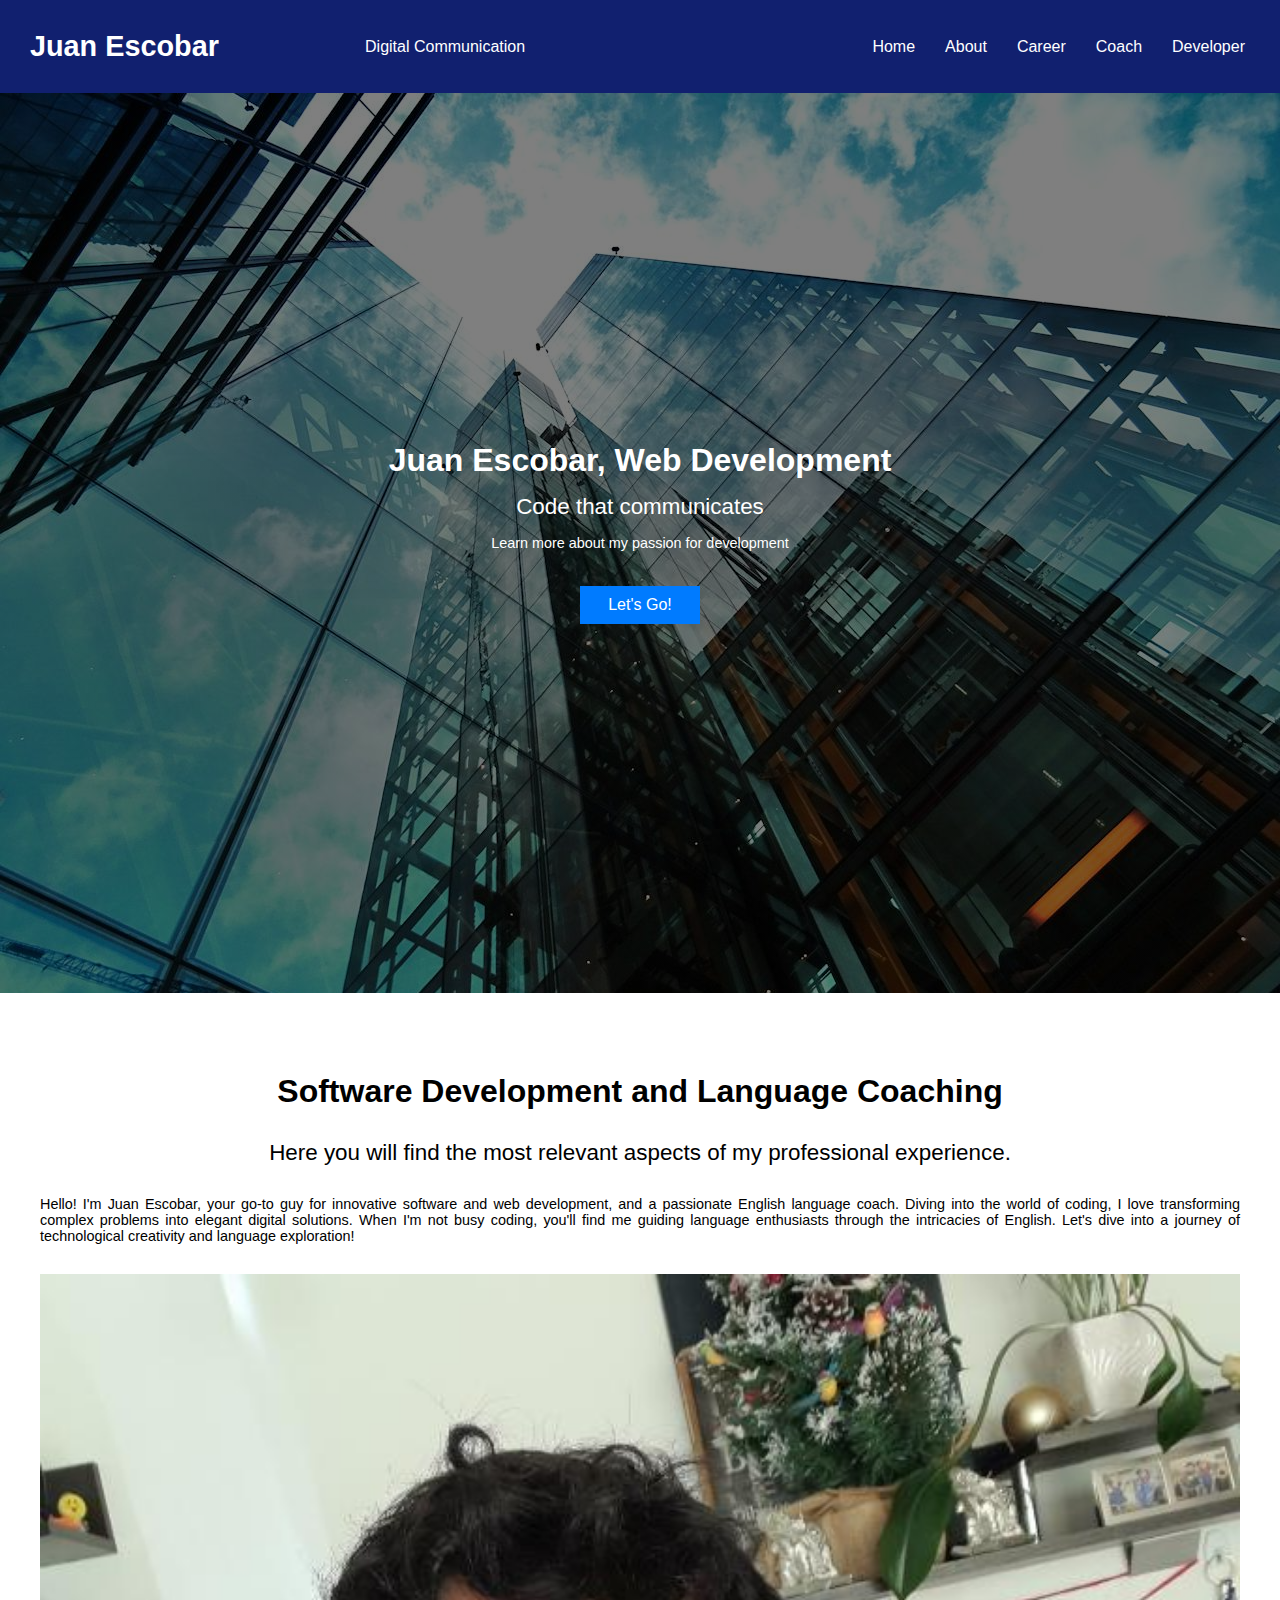
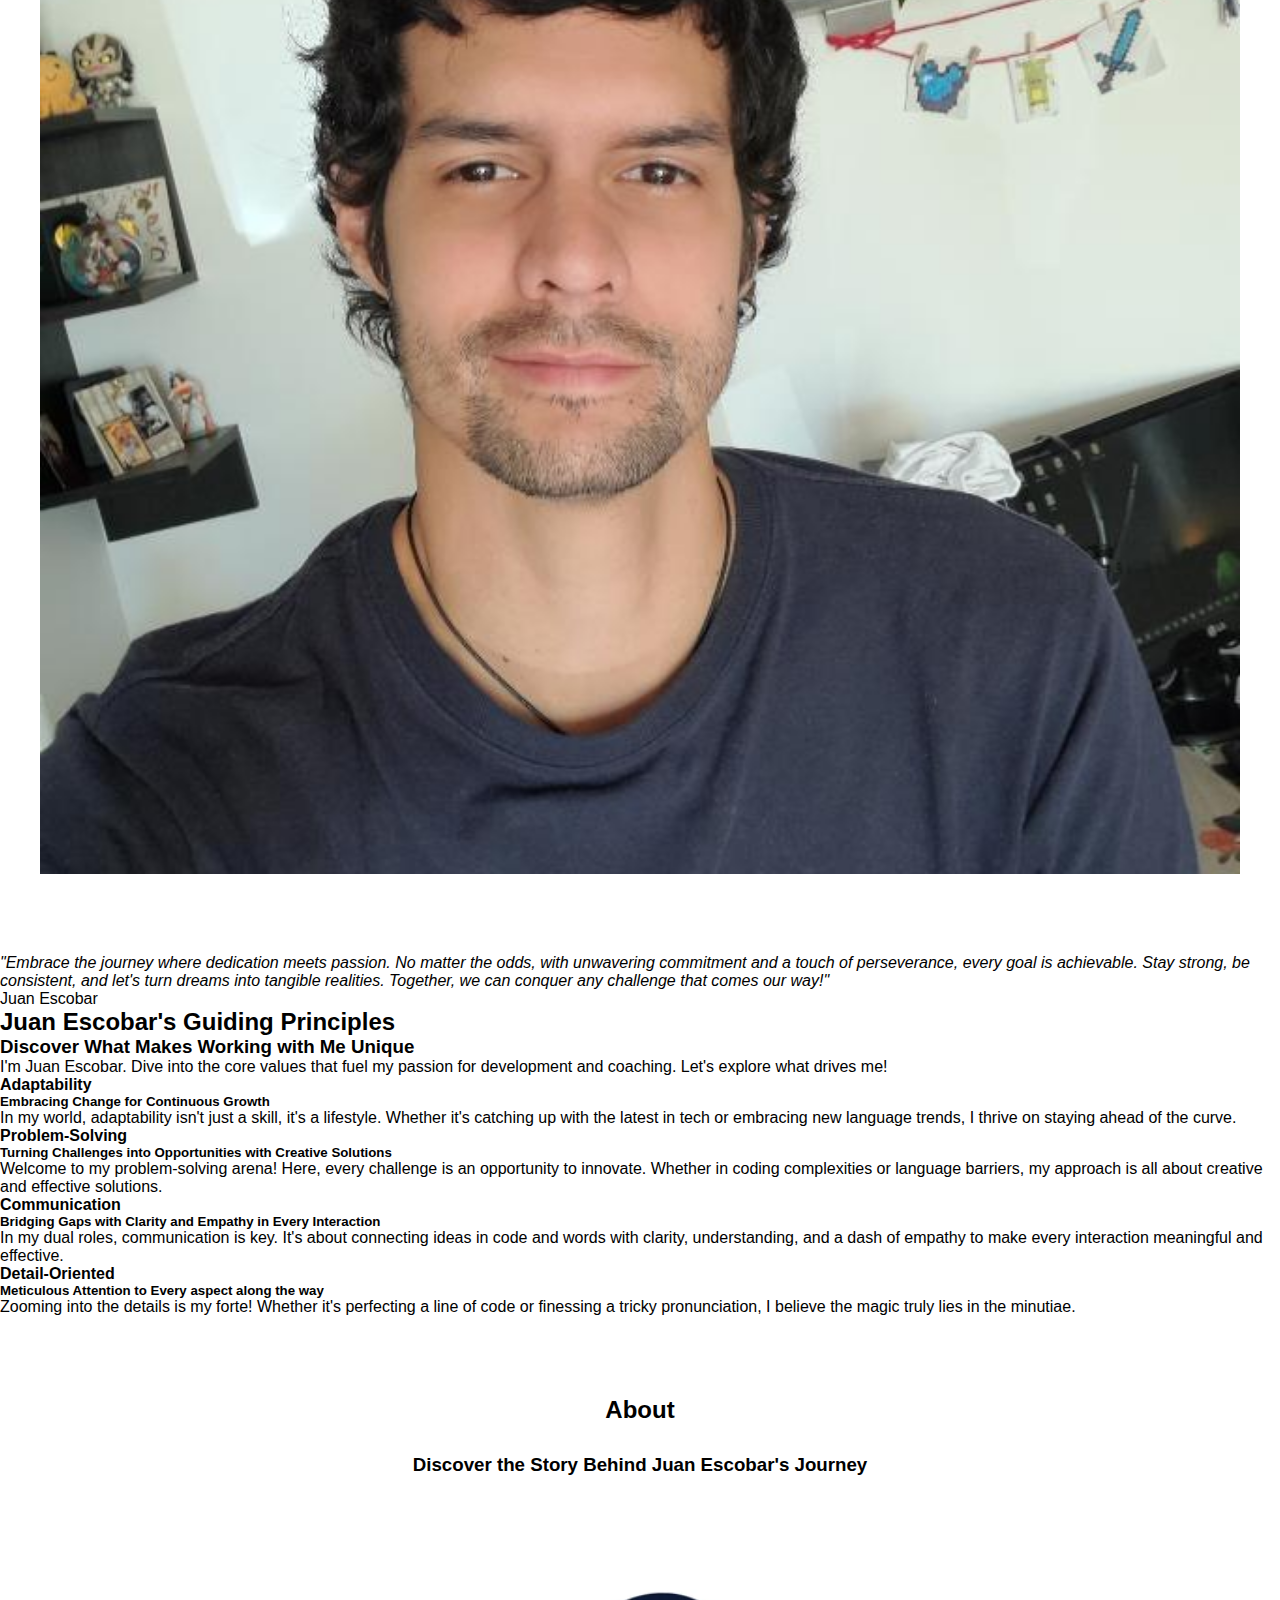
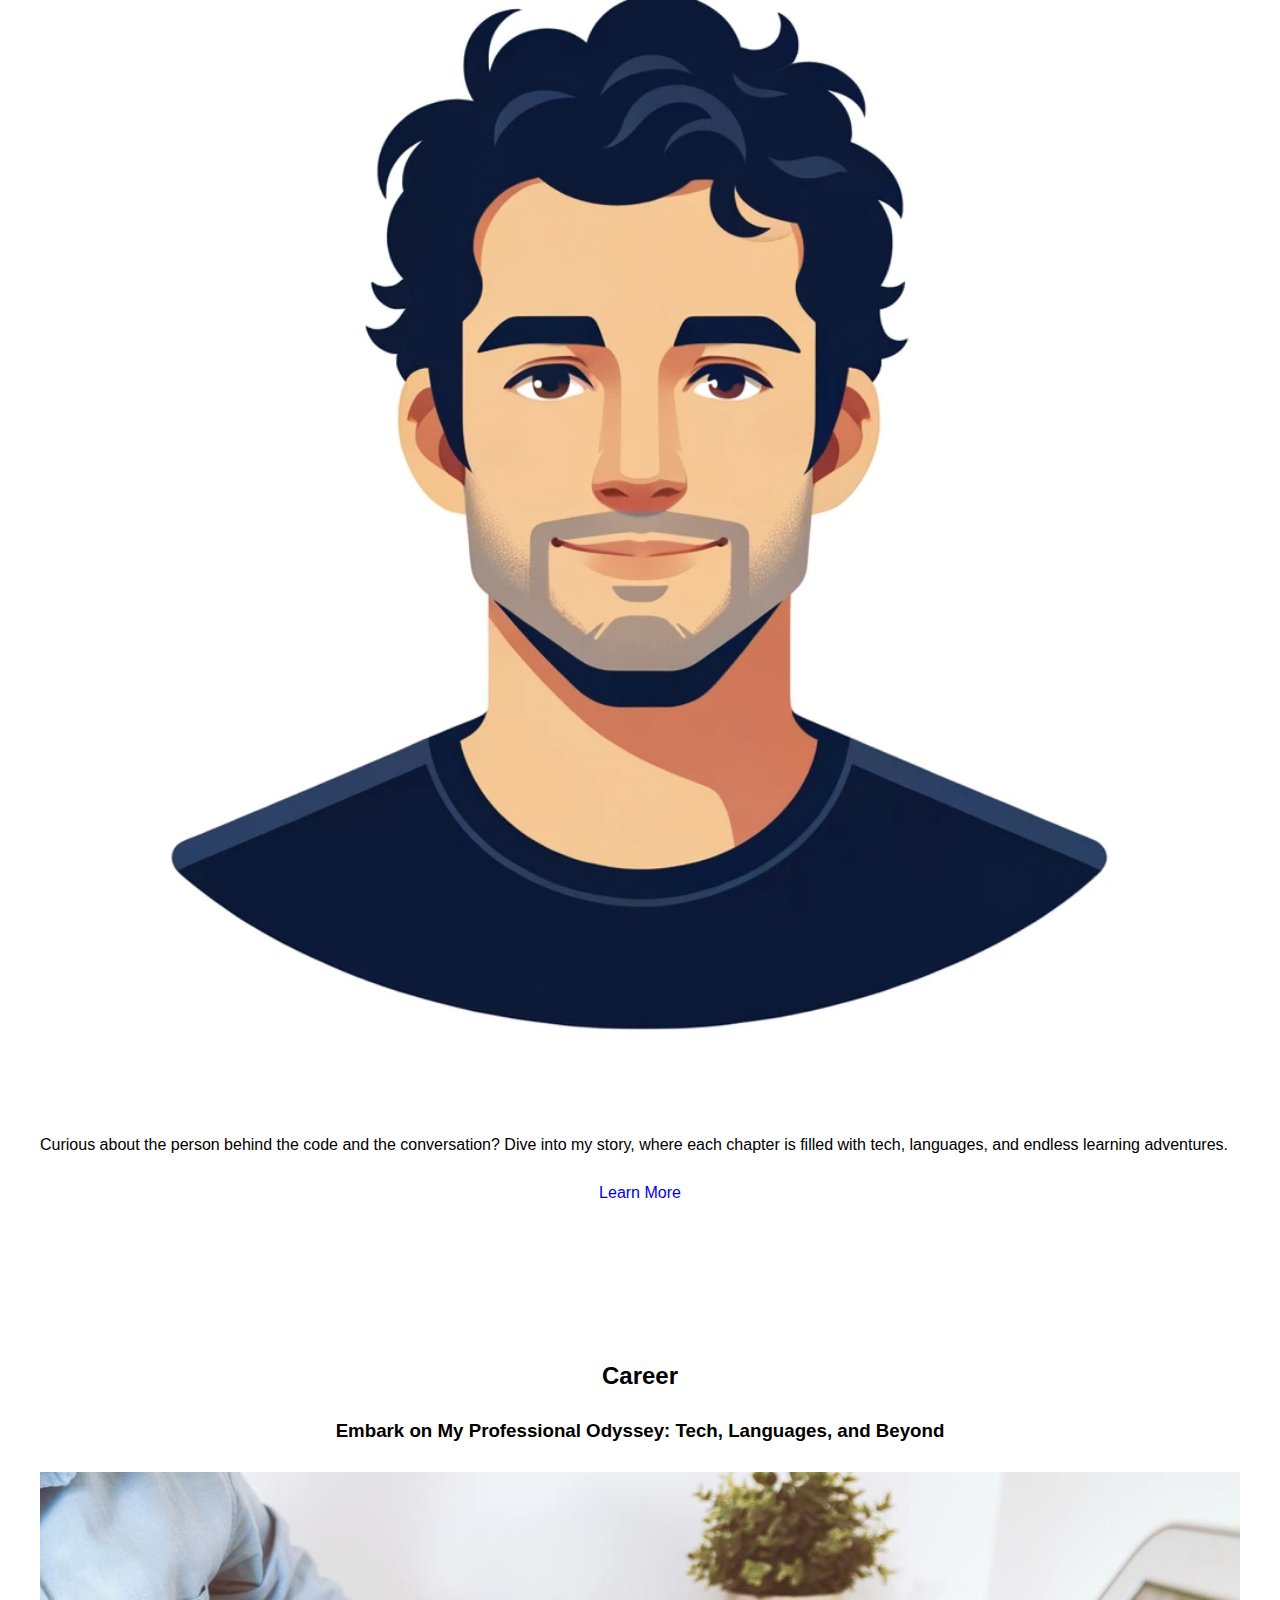
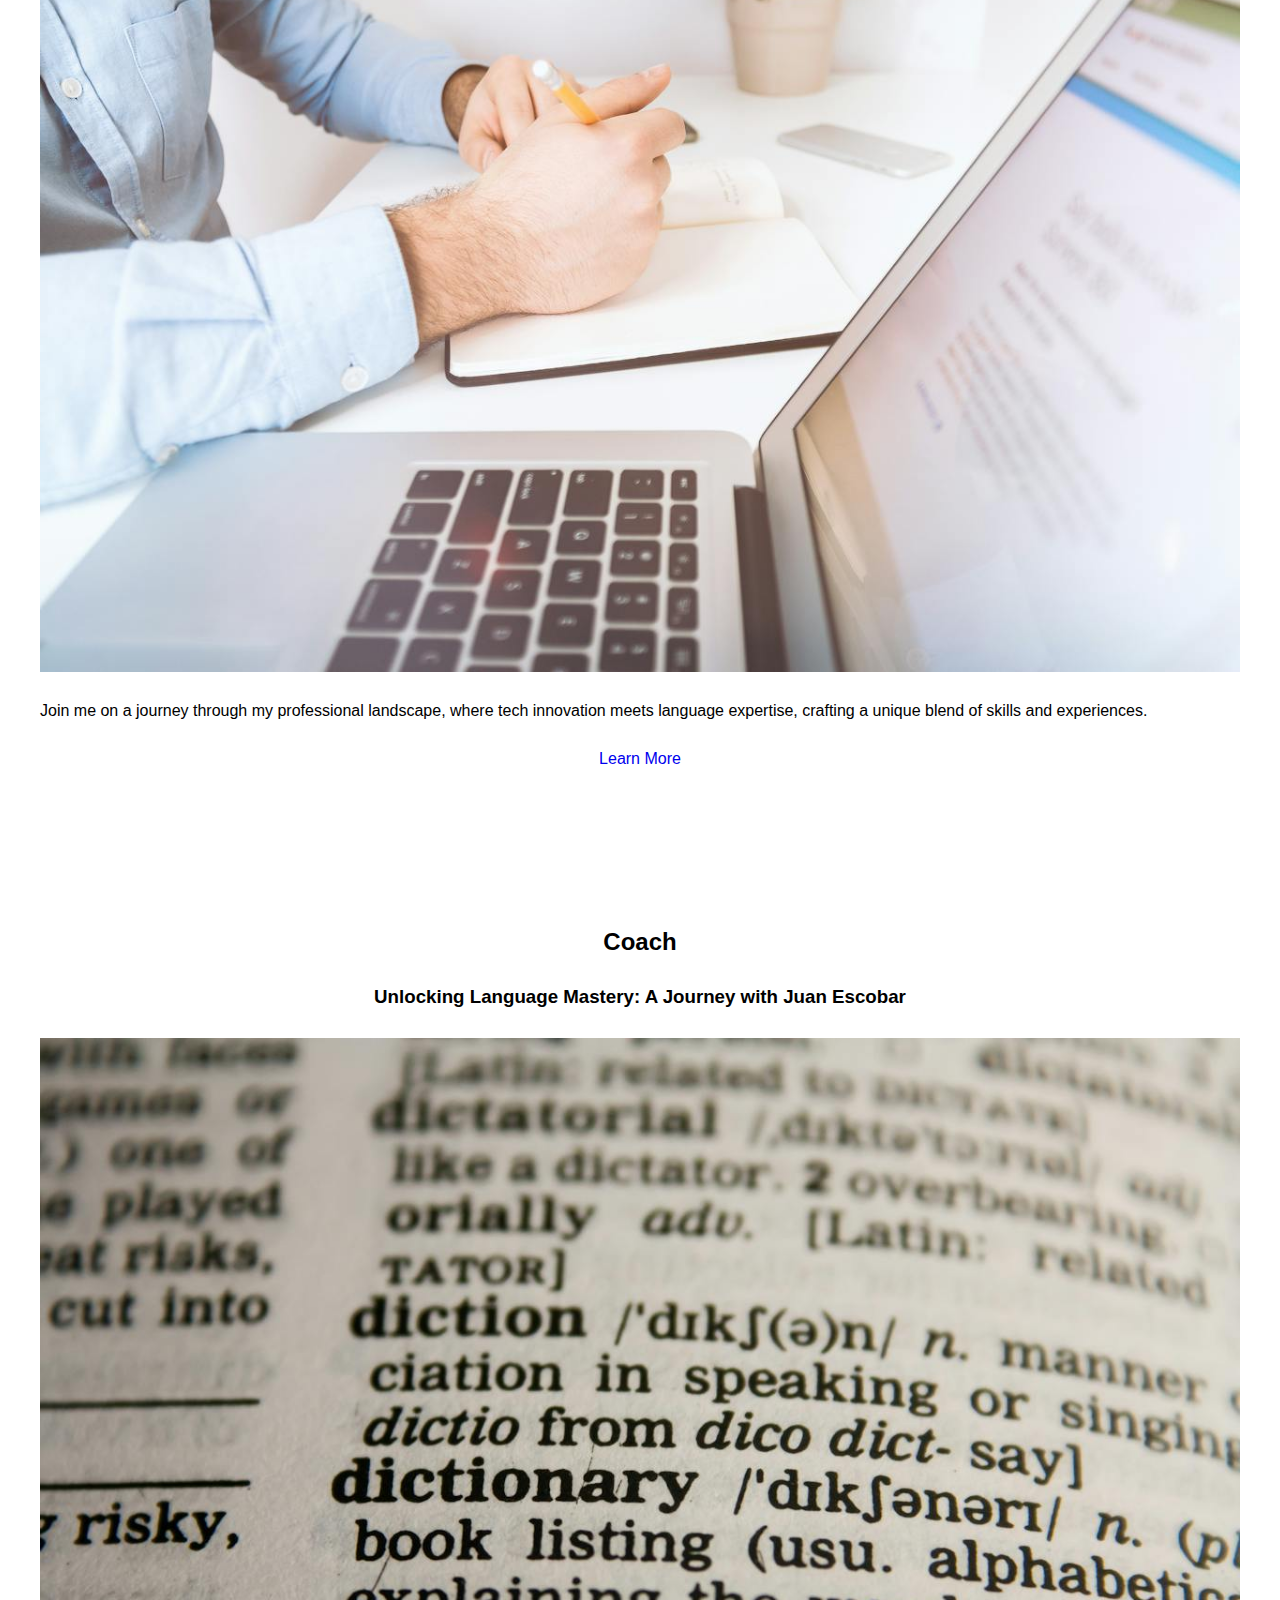
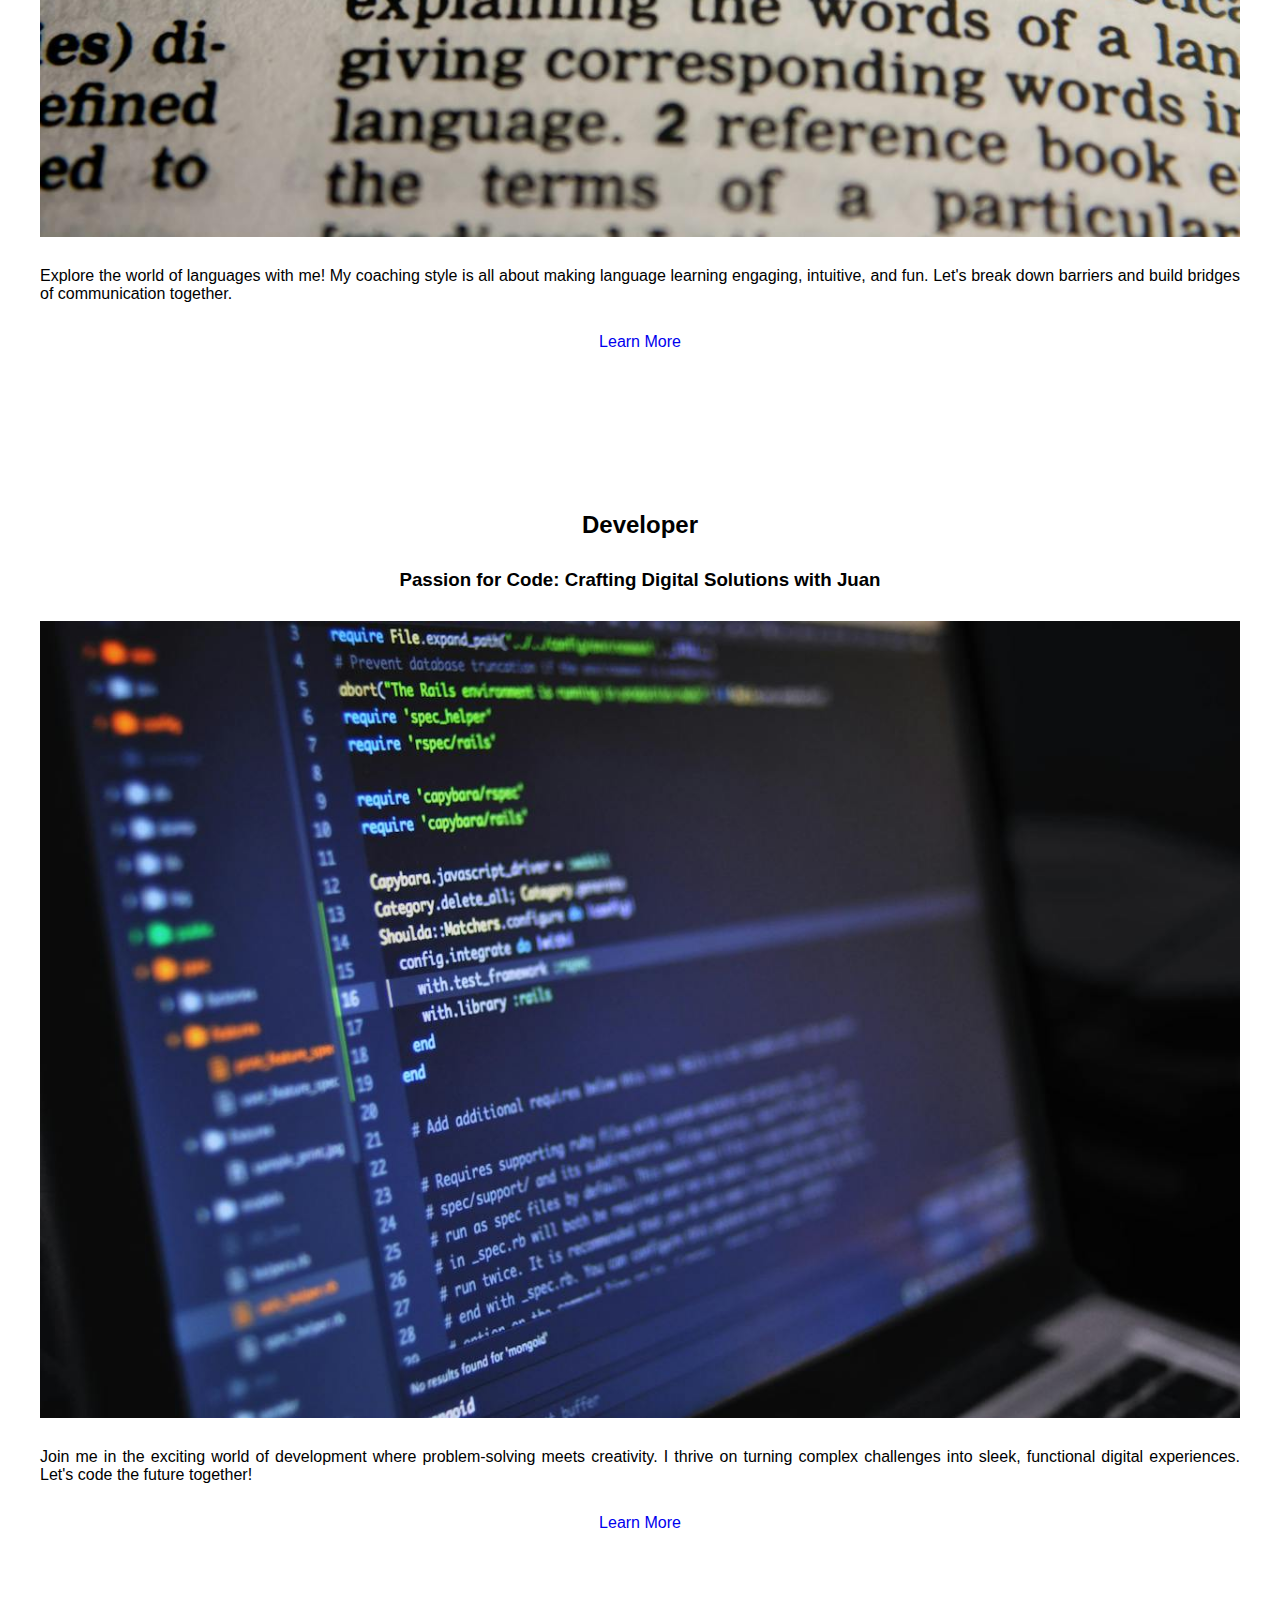
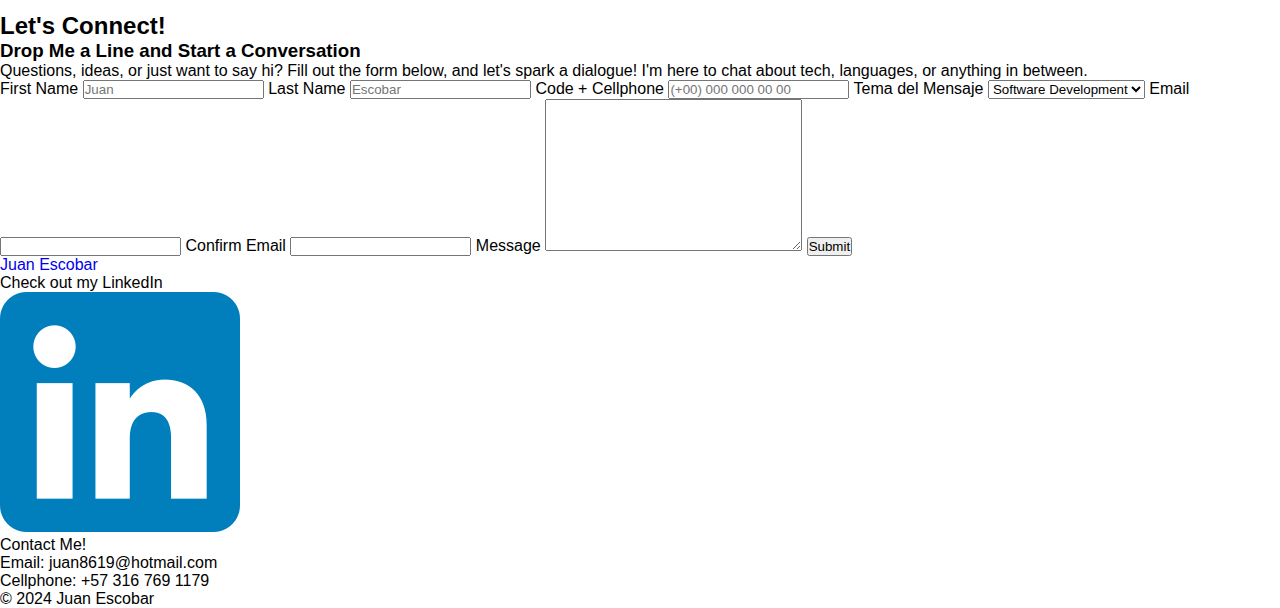
==== index.html @ dc37ffea "Section 2 = All responsive with SASS" ====
<!DOCTYPE html>
<html lang="en">

<head>
    <meta charset="UTF-8">
    <meta name="viewport" content="width=device-width, initial-scale=1.0">
    <meta http-equiv="X-UA-Compatible" content="ie=edge">
    <meta name="author" content="Juan Escobar">
    <meta name="Description" content="This is my Portfolio Home page">
    <meta name="Keywords" content="Experience, Design, Web">
    <link rel="stylesheet" href="./style/style.css">
    <link rel="preconnect" href="https://fonts.googleapis.com">
    <link rel="preconnect" href="https://fonts.gstatic.com" crossorigin>
    <link href="https://fonts.googleapis.com/css2?family=Mulish:ital,wght@0,200..1000;1,200..1000&display=swap"
        rel="stylesheet">
    <title>Juan Escobar | Home</title>
</head>

<body>

    <!-- This is the header. -->
    <header class="header">
        <a href="./index.html" class="header__brand-link">Juan Escobar</a>
        <p class="header__tagline">Digital Communication</p>

        <!-- These lines are for the Hamburguer Menu -->
        <div class="hamburger-menu">
            <div class="line line1"></div>
            <div class="line line2"></div>
            <div class="line line3"></div>
        </div>

        <!-- This is the main navegation part -->
        <nav class="header-nav">
            <ul class="header__nav-list">
                <li class="header__nav-item"><a href="./index.html">Home</a></li>
                <li class="header__nav-item"><a href="./pages/about.html">About</a></li>
                <li class="header__nav-item"><a href="./pages/career.html">Career</a></li>
                <li class="header__nav-item"><a href="./pages/coach.html">Coach</a></li>
                <li class="header__nav-item"><a href="./pages/developer.html">Developer</a></li>
            </ul>
        </nav>
    </header>

    

    <!-- This is the first section: main banner -->
    <main>
        <section class="banner">
            <div class="banner__content">
                <h1 class="banner__content-heading heading">Juan Escobar, Web Development</h1>
                <h2 class="banner__content-subheading subheading">Code that communicates</h2>
                <p class="banner__content-text text">Learn more about my passion for development</p>
                <a href="./pages/developer.html" class="banner__content-button">Let's Go!</a>
            </div>
        </section>

        <!-- This is the second section: introduction -->
        <section class="intro">
            <h2 class="intro__heading heading">Software Development and Language Coaching</h2>
            <h3 class="intro__subheading subheading">Here you will find the most relevant aspects of my professional experience.</h3>
            <p class="intro__text text">Hello! I'm Juan Escobar, your go-to guy for innovative software and web development, and a passionate English language coach. Diving into the world of coding, I love transforming complex problems into  elegant digital solutions. When I'm not busy coding, you'll find me guiding language enthusiasts through the intricacies of English. Let's dive into a journey of technological creativity and language exploration!</p>
            <img src="./images/juan_escobar.jpg" alt="A picture of Juan Escobar" class="intro__image">
        </section>

        <!-- his is the third section: quote -->
        <section class="quote">
            <blockquote class="quote__block">
                <p class="quote__text"><i>"Embrace the journey where dedication meets passion. No matter the odds, with
                    unwavering commitment
                    and a touch of perseverance, every goal is achievable. Stay strong, be consistent, and let's turn
                    dreams into tangible realities. Together, we can conquer any challenge that comes our way!"</i></p>
            </blockquote>
            <p class="quote__author">Juan Escobar</p>
        </section>

        <!-- This is the fourth section: 4 articles representing my personal traits -->
        <section class="articles-section">
            <h2 class="articles-section__heading">Juan Escobar's Guiding Principles</h2>
            <h3 class="articles-section__subheading">Discover What Makes Working with Me Unique</h3>
            <p class="articles-section__text">I'm Juan Escobar. Dive into the core values that fuel my passion for
                development and coaching.
                Let's explore what drives me!</p>

            <!-- Article 1 -->
            <article class="articles-section__article">
                <h4 class="articles-section__title">Adaptability</h4>
                <h5 class="articles-section__subtitle">Embracing Change for Continuous Growth</h5>
                <p class="articles-section__content">In my world, adaptability isn't just a skill, it's a lifestyle.
                    Whether it's catching up with the
                    latest in tech or embracing new language trends, I thrive on staying ahead of the curve.</p>
            </article>

            <!-- Article 2 -->
            <article class="articles-section__article">
                <h4 class="articles-section__title">Problem-Solving</h4>
                <h5 class="articles-section__subtitle">Turning Challenges into Opportunities with Creative Solutions
                </h5>
                <p class="articles-section__content">Welcome to my problem-solving arena! Here, every challenge is an
                    opportunity to innovate. Whether in
                    coding complexities or language barriers, my approach is all about creative and effective solutions.
                </p>
            </article>

            <!-- Article 3 -->
            <article class="articles-section__article">
                <h4 class="articles-section__title">Communication</h4>
                <h5 class="articles-section__subtitle">Bridging Gaps with Clarity and Empathy in Every Interaction</h5>
                <p class="articles-section__content">In my dual roles, communication is key. It's about connecting ideas
                    in code and
                    words with clarity, understanding, and a dash of empathy to make every interaction meaningful and
                    effective.</p>
            </article>

            <!-- Article 4 -->
            <article class="articles-section__article">
                <h4 class="articles-section__title">Detail-Oriented</h4>
                <h5 class="articles-section__subtitle">Meticulous Attention to Every aspect along the way</h5>
                <p class="articles-section__content">Zooming into the details is my forte! Whether it's perfecting a
                    line of code or finessing a tricky
                    pronunciation, I believe the magic truly lies in the minutiae.</p>
            </article>
        </section>

        <!-- This is the 5th section: Link to 'About' page -->
        <section class="intro">
            <h2 class="intro__heading">About</h2>
            <h3 class="intro__subheading">Discover the Story Behind Juan Escobar's Journey</h3>
            <img src="./images/juan_escobar_vector.png" alt="A vector image of Juan Escobar" class="intro__image">
            <p class="intro__text">Curious about the person behind the code and the conversation? Dive into my story,
                where each chapter is
                filled with tech, languages, and endless learning adventures.</p>
            <a href="./pages/about.html" class="intro__button">Learn More</a>
        </section>

        <!-- This is the 6th section: Link to 'Career' page -->
        <section class="intro">
            <h2 class="intro__heading">Career</h2>
            <h3 class="intro__subheading">Embark on My Professional Odyssey: Tech, Languages, and Beyond</h3>
            <img src="./images/career_card.jpg" alt="An image of a man working at a computer"
            class="intro__image-right">
            <p class="intro__text">Join me on a journey through my professional landscape, where tech innovation meets
                language expertise,
                crafting a unique blend of skills and experiences.</p>
            <a href="./pages/career.html" class="intro__button">Learn More</a>
        </section>

        <!-- This is the 7th section: Link to 'Coach' page -->
        <section class="intro">
            <h2 class="intro__heading">Coach</h2>
            <h3 class="intro__subheading">Unlocking Language Mastery: A Journey with Juan Escobar</h3>
            <img src="./images/coach_card.jpg" alt="Image showing a word definition in a dictionary"
            class="intro__image">
            <p class="intro__text">Explore the world of languages with me! My coaching style is all about making
                language learning engaging,
                intuitive, and fun. Let's break down barriers and build bridges of communication together.</p>
            <a href="./pages/coach.html" class="intro__button">Learn More</a>
        </section>

        <!-- This is the 8th section: Link to 'Developer' page -->
        <section class="intro">
            <h2 class="intro__heading">Developer</h2>
            <h3 class="intro__subheading">Passion for Code: Crafting Digital Solutions with Juan</h3>
            <img src="./images/developer_card.jpg" alt="An image of a computer with code" class="intro__image">
            <p class="intro__text">Join me in the exciting world of development where problem-solving meets creativity.
                I thrive on turning
                complex challenges into sleek, functional digital experiences. Let's code the future together!</p>
            <a href="./pages/coach.html" class="intro__button">Learn More</a>
        </section>

        <!-- This is the 9th section: Form -->
        <section class="contact-section">
            <form action="" class="contact-form">
                <!-- This is the title of the section -->
                <h2 class="contact-form__heading">Let's Connect!</h2>
                <h3 class="contact-form__subheading">Drop Me a Line and Start a Conversation</h3>
                <p class="contact-form__description">Questions, ideas, or just want to say hi? Fill out the form below,
                    and let's spark a dialogue! I'm
                    here to chat about tech, languages, or anything in between.</p>
                <!-- Here starts the form itself -->
                <label for="first_name" class="contact-form__label_first_name">First Name</label>
                <input type="text" class="contact-form__input" id="first_name" name="first_name" placeholder="Juan"
                    required>
                <label for="last_name">Last Name</label>
                <input type="text" class="contact-form__input" id="last_name" name="last_name" placeholder="Escobar"
                    required>
                <label for="cellphone">Code + Cellphone</label>
                <input type="tel" class="contact-form__input" id="cellphone" name="cellphone"
                    placeholder="(+00) 000 000 00 00" required>
                <!-- This is the dropdown menu -->
                <label for="dropdown_menu">Tema del Mensaje</label>
                <select name="dropdown_menu" id="dropdown_menu" class="contact-form__input" required>
                    <option value="software_development">Software Development</option>
                    <option value="web_development">Web Development</option>
                    <option value="language_coaching">Language Coaching</option>
                    <option value="general_inquiry">General Inquiry</option>
                </select>
                <!-- This is the rest of the form -->
                <label for="email">Email</label>
                <input type="email" class="contact-form__input" id="email" name="email" required>
                <label for="confirm_email">Confirm Email</label>
                <input type="email" class="contact-form__input" id="confirm_email" name="confirm_email" required>
                <label for="message">Message</label>
                <textarea name="message" id="message" cols="30" rows="10" required></textarea>
                <!-- This is the submit button -->
                <button type="submit" class="contact-form__submit">Submit</button>
            </form>
        </section>
    </main>


    <!-- This is the footer -->
    <footer class="footer">
        <!-- This is the first section of the footer: Name and LinkedIn link -->
        <div class="footer-section">
            <a href="./index.html" class="footer-section__brand-link">Juan Escobar</a>
            <p class="footer-section__linkedin">Check out my LinkedIn</p>
            <a href="https://www.linkedin.com/in/juan-david-escobar-rincon"><img src="./images/linkedIn_icon.png"
                    alt="Visit my LinkedIn profile" class="footer-section__linkedin-image"></a>
        </div>
        <!-- This is the third section of the footer -->
        <div class="footer-section">
            <p class="footer-section__contact-title">Contact Me!</p>
            <p class="footer-section__email">Email: juan8619@hotmail.com</p>
            <p class="footer-section__cellphone">Cellphone: +57 316 769 1179</p>
        </div>
        <!-- This is the second section of the footer -->
        <div class="footer-section">
            <p class="footer-section__copyright">© 2024 Juan Escobar</p>
        </div>
    </footer>

    <script>
        document.querySelector('.hamburger-menu').addEventListener('click', function() {
          document.querySelector('.header-nav').classList.toggle('is-active');
        });
      </script>

</body>

</html>
---- style/style.css ----
* {
  margin: 0;
  padding: 0;
  box-sizing: border-box;
}

body {
  font-family: sans-serif;
}

a {
  text-decoration: none;
}

img {
  max-width: 100%;
  height: auto;
}

.header {
  display: flex;
  flex-direction: row;
  justify-content: space-between;
  align-items: center;
  gap: 5px;
  background-color: #11206f;
  padding: 30px;
}
.header .header__brand-link {
  color: rgb(255, 255, 255);
  font-size: 1.8rem;
  font-weight: 600;
}
.header .header__tagline {
  color: rgb(255, 255, 255);
}
.header .hamburger-menu {
  cursor: pointer;
  width: 30px;
  height: 25px;
  display: flex;
  flex-direction: column;
  justify-content: space-between;
}
.header .hamburger-menu .line {
  width: 100%;
  height: 5px;
  background-color: #ffffff;
}
.header .header-nav {
  display: none;
}
.header .header-nav ul {
  list-style-type: none;
  padding: 0;
}
.header .header-nav ul li a {
  display: block;
  padding: 5px;
  color: rgb(255, 255, 255);
}
.header .header-nav.is-active {
  display: block;
}

/* Header Tablet and Desktop */
@media screen and (min-width: 768px) {
  .hamburger-menu {
    display: none;
  }
  .header-nav {
    display: block !important;
  }
  .header__nav-list {
    display: flex;
  }
  .header__nav-item {
    margin-left: 20px;
  }
  .hamburger-menu .line {
    display: none;
  }
}
.heading {
  font-size: 2rem;
  font-weight: 700;
}
.subheading {
  font-size: 1.4rem;
  font-weight: 500;
}
.text {
  font-size: 0.9rem;
  font-weight: 100;
}
/* SECTION 1 = Banner with H1 */
.banner {
  width: 100vw;
  height: 100vh;
  background-image: url(../images/Juan_Escobar_Web_Development_Main_Banner.jpg);
  background-size: cover;
  background-position: top;
  display: flex;
  align-items: flex-end;
  justify-content: center;
  position: relative;
}
.banner::before {
  content: "";
  position: absolute;
  top: 0;
  left: 0;
  bottom: 0;
  right: 0;
  background: linear-gradient(to bottom, rgba(0, 0, 0, 0.5), rgba(0, 0, 0, 0.5));
  z-index: 1;
}
.banner .banner__content {
  position: relative;
  z-index: 2;
  text-align: center;
  margin: 0 auto;
  padding: 20px;
  display: flex;
  align-items: center;
  flex-direction: column;
  gap: 15px;
  margin-bottom: 20px;
}
.banner .banner__content-heading {
  color: rgb(255, 255, 255);
}
.banner .banner__content-subheading {
  color: rgb(255, 255, 255);
}
.banner .banner__content-text {
  color: rgb(255, 255, 255);
}
.banner .banner__content a {
  display: inline-block;
  background-color: #007bff;
  color: white;
  padding: 10px 10px;
  text-decoration: none;
  margin-top: 20px;
  width: 120px;
}

@media screen and (min-width: 768px) {
  .banner {
    align-items: center;
    justify-content: flex-start;
  }
}
/* SECTION 2 = Introduction */
.intro {
  padding: 80px 40px;
  display: flex;
  flex-direction: column;
  text-align: center;
  gap: 30px;
}
.intro .intro__text {
  text-align: justify;
}

/*# sourceMappingURL=style.css.map */
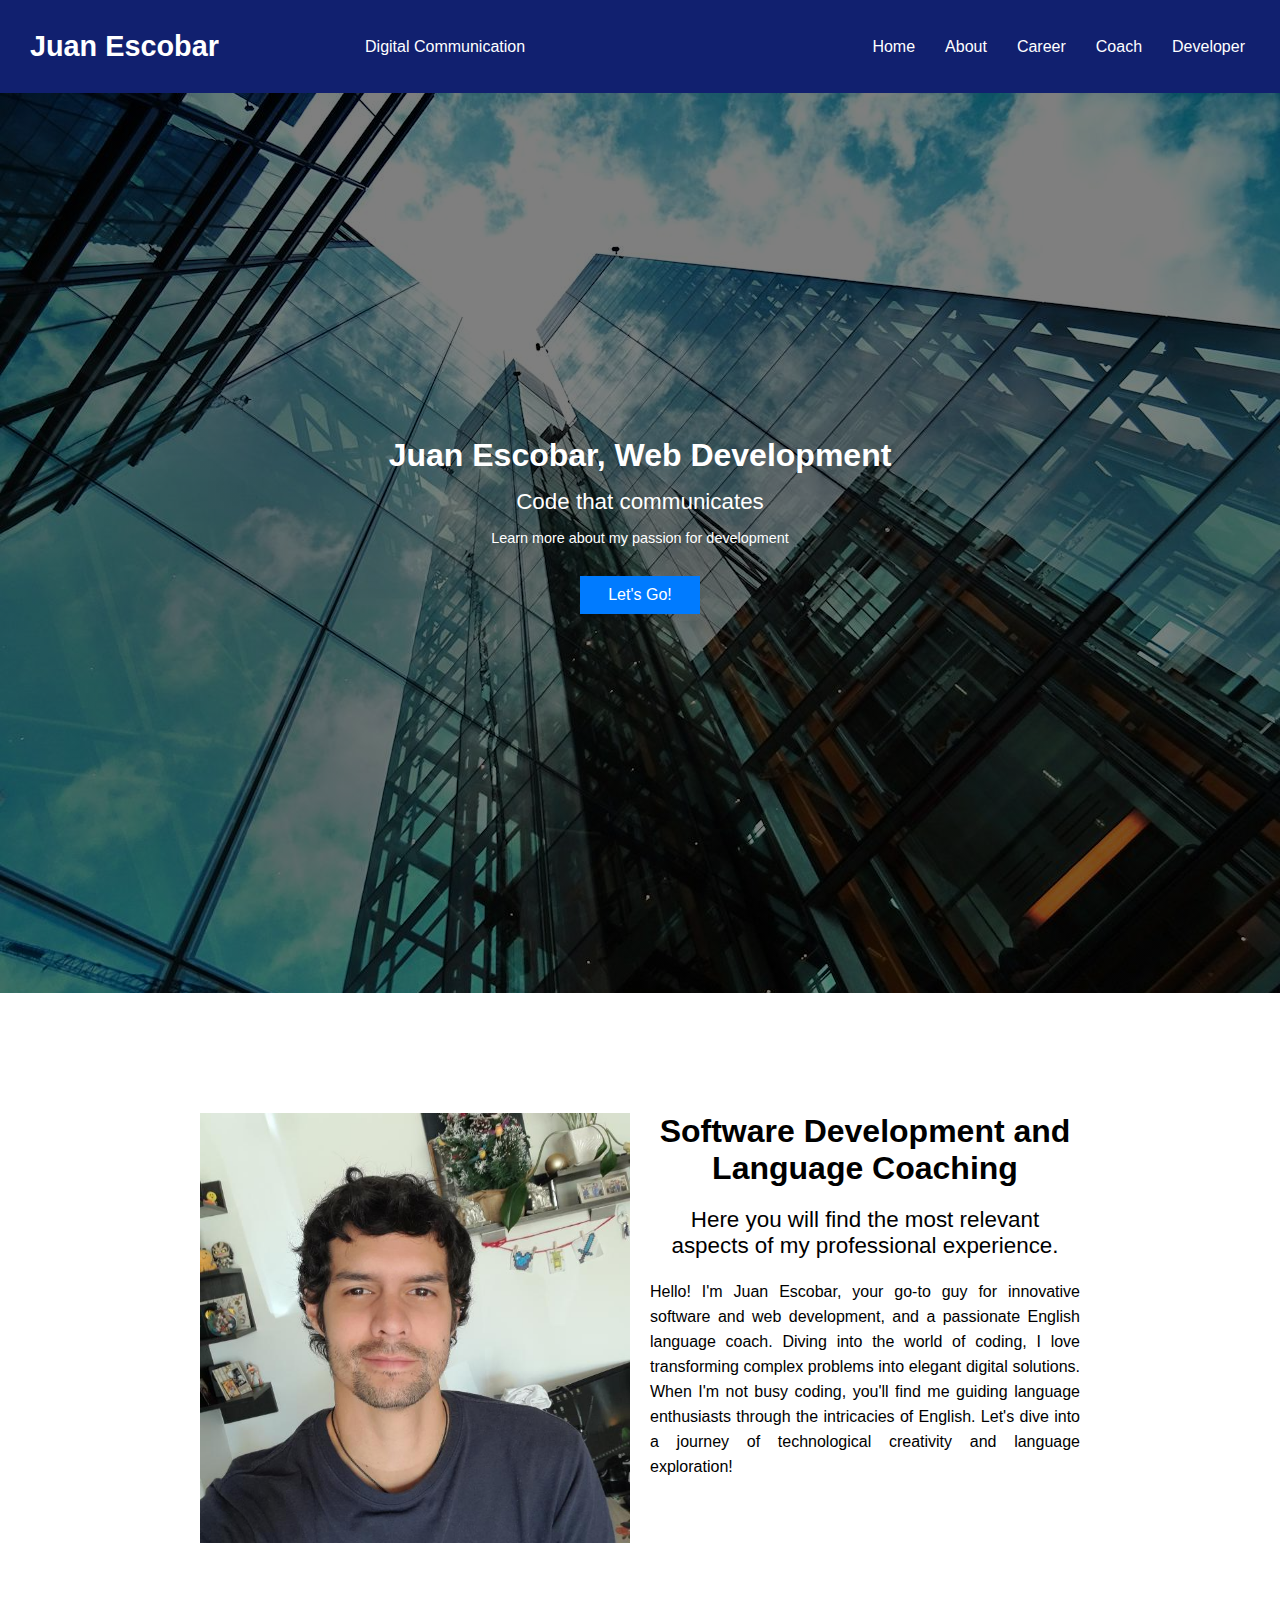
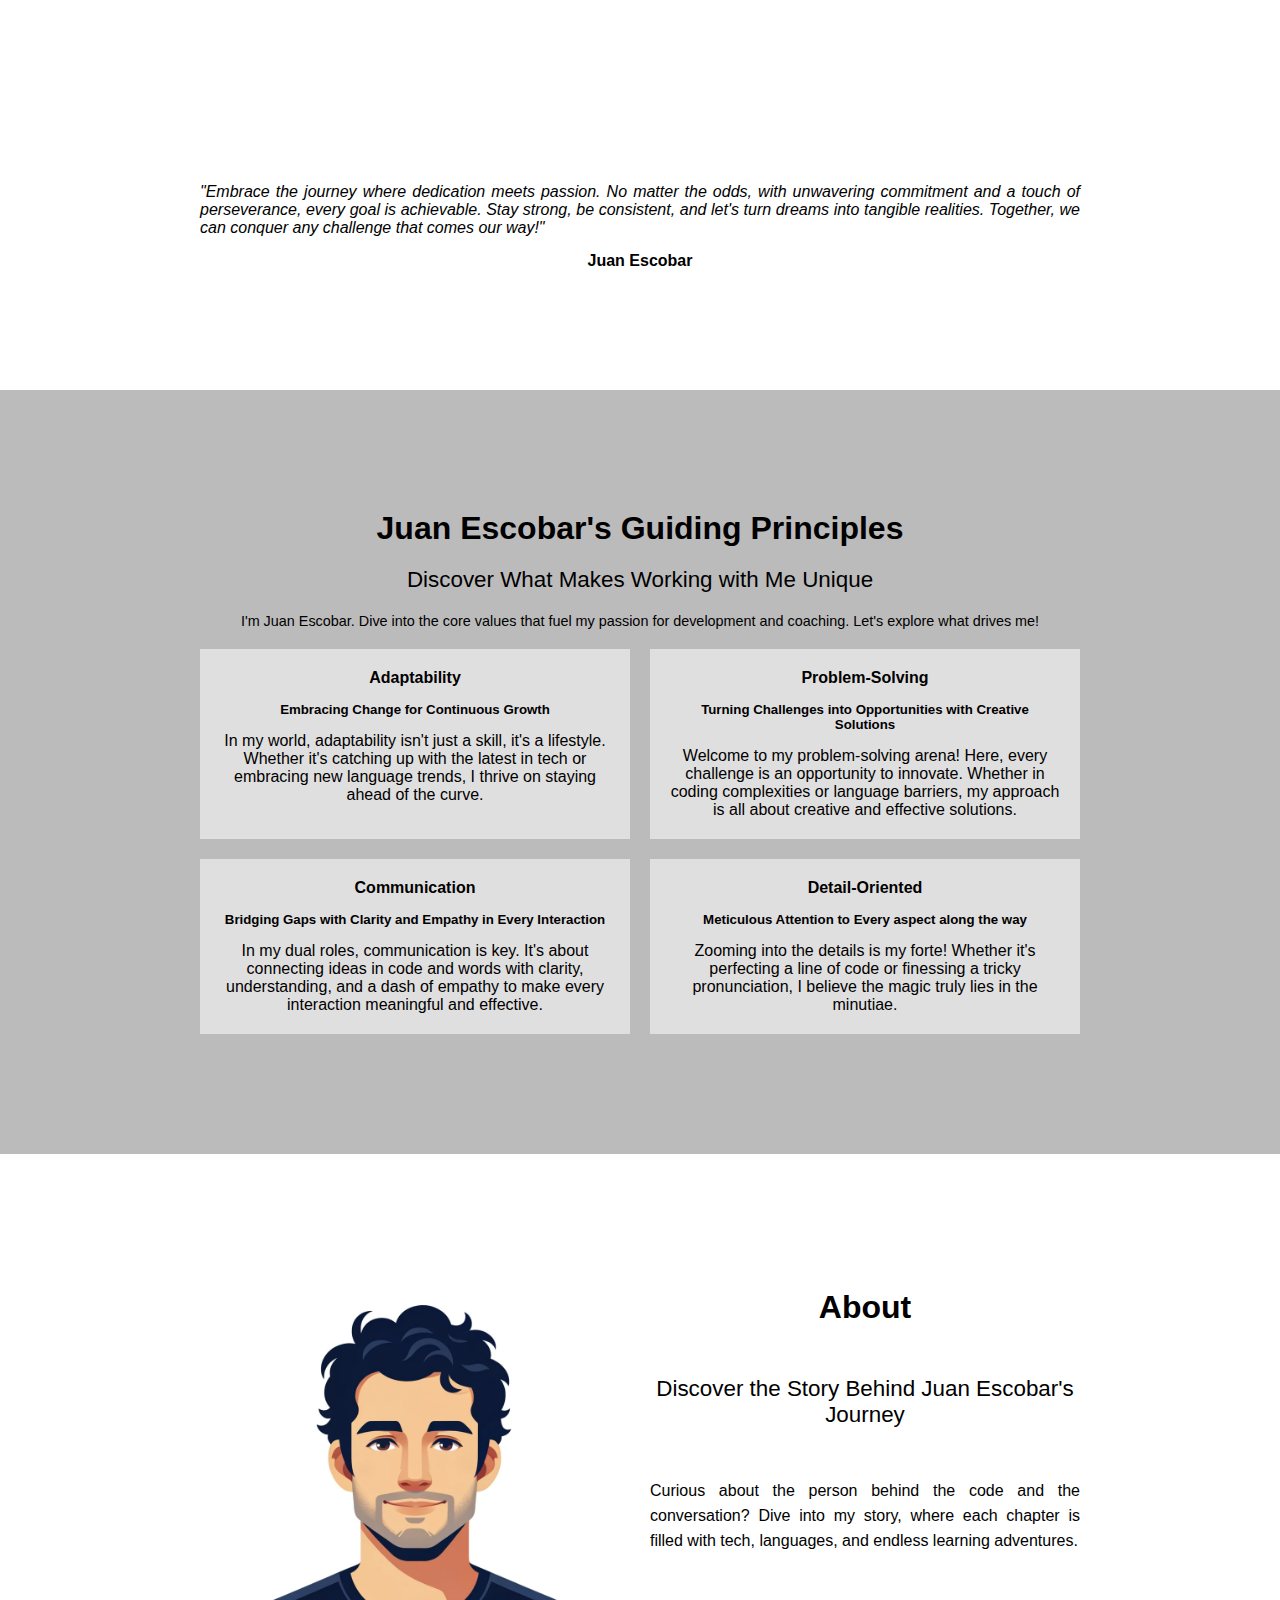
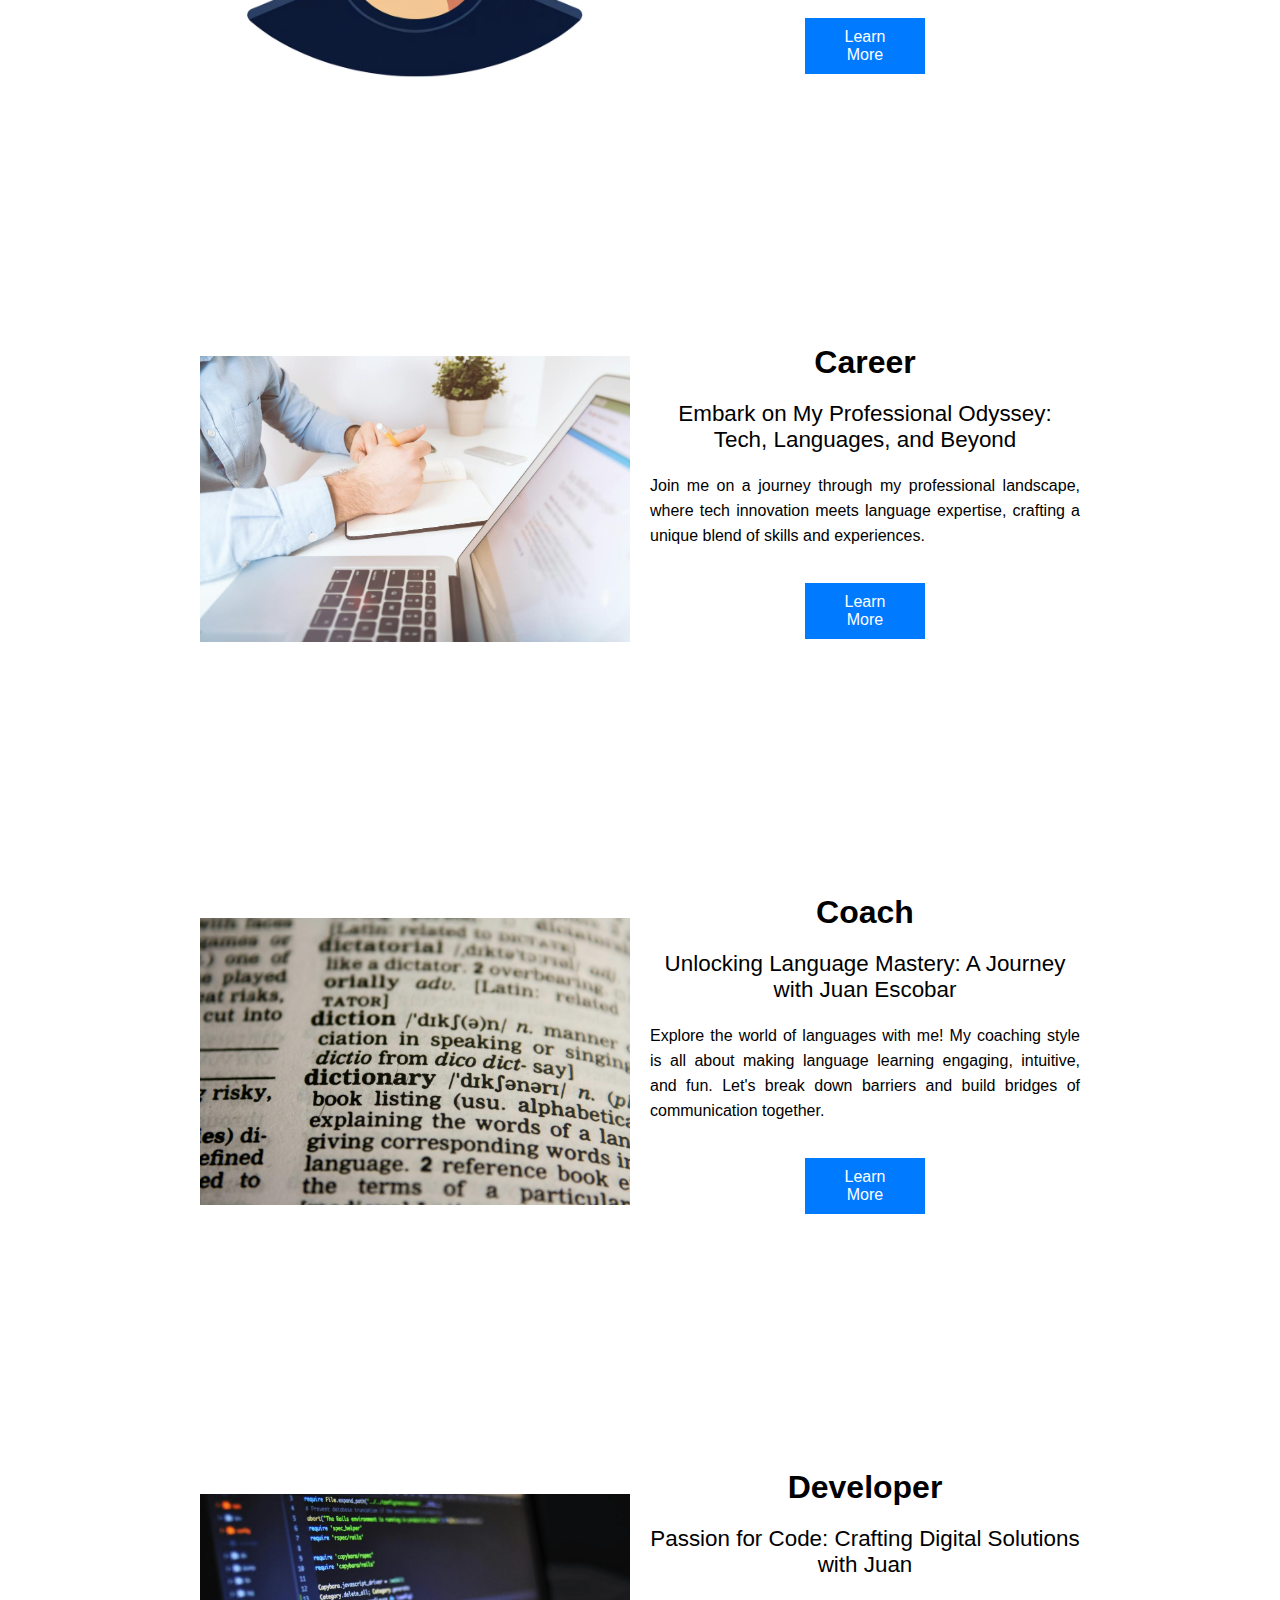
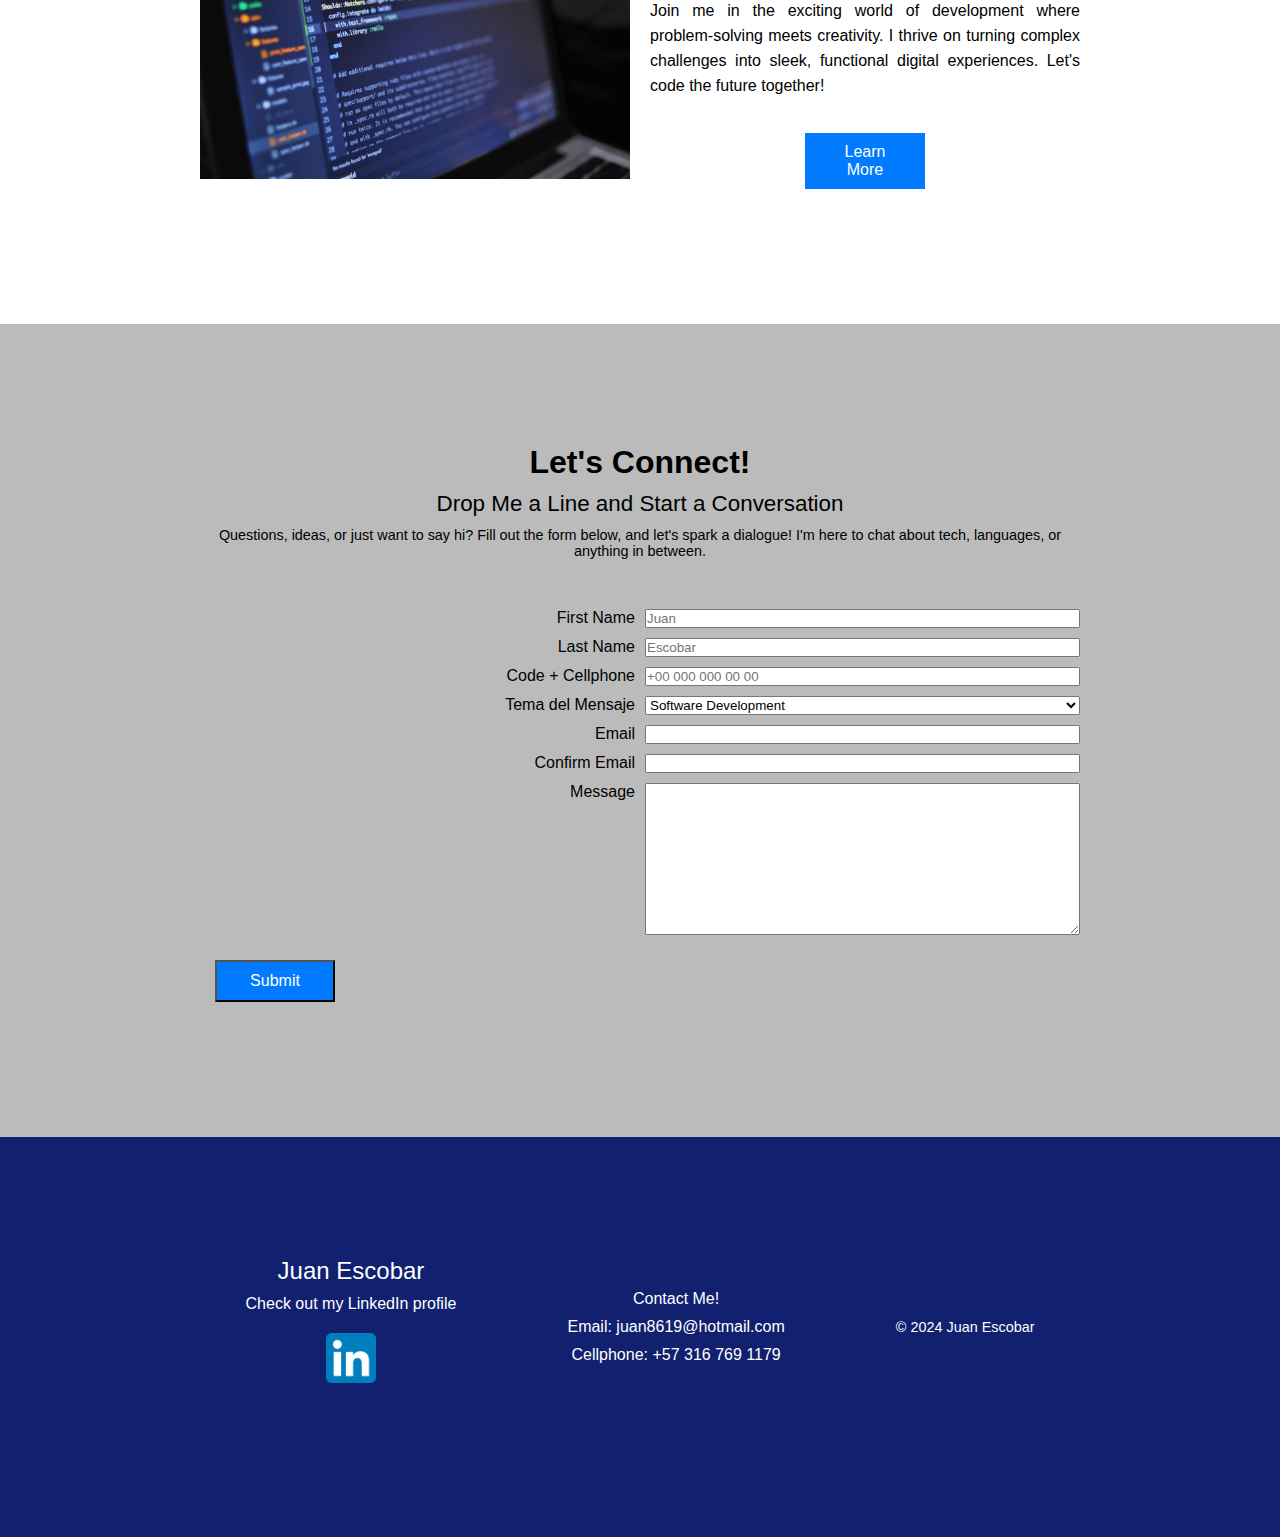
==== commit 232f55a8: "finished form and footer. SASS Responsive" ====
--- a/index.html
+++ b/index.html
@@ -51,15 +51,15 @@
                 <h1 class="banner__content-heading heading">Juan Escobar, Web Development</h1>
                 <h2 class="banner__content-subheading subheading">Code that communicates</h2>
                 <p class="banner__content-text text">Learn more about my passion for development</p>
-                <a href="./pages/developer.html" class="banner__content-button">Let's Go!</a>
+                <a href="./pages/developer.html" class="banner__content-button button">Let's Go!</a>
             </div>
         </section>
 
         <!-- This is the second section: introduction -->
-        <section class="intro">
+        <section class="intro intro_line">
             <h2 class="intro__heading heading">Software Development and Language Coaching</h2>
             <h3 class="intro__subheading subheading">Here you will find the most relevant aspects of my professional experience.</h3>
-            <p class="intro__text text">Hello! I'm Juan Escobar, your go-to guy for innovative software and web development, and a passionate English language coach. Diving into the world of coding, I love transforming complex problems into  elegant digital solutions. When I'm not busy coding, you'll find me guiding language enthusiasts through the intricacies of English. Let's dive into a journey of technological creativity and language exploration!</p>
+            <p class="intro__text paragraph">Hello! I'm Juan Escobar, your go-to guy for innovative software and web development, and a passionate English language coach. Diving into the world of coding, I love transforming complex problems into  elegant digital solutions. When I'm not busy coding, you'll find me guiding language enthusiasts through the intricacies of English. Let's dive into a journey of technological creativity and language exploration!</p>
             <img src="./images/juan_escobar.jpg" alt="A picture of Juan Escobar" class="intro__image">
         </section>
 
@@ -76,9 +76,9 @@
 
         <!-- This is the fourth section: 4 articles representing my personal traits -->
         <section class="articles-section">
-            <h2 class="articles-section__heading">Juan Escobar's Guiding Principles</h2>
-            <h3 class="articles-section__subheading">Discover What Makes Working with Me Unique</h3>
-            <p class="articles-section__text">I'm Juan Escobar. Dive into the core values that fuel my passion for
+            <h2 class="articles-section__heading heading">Juan Escobar's Guiding Principles</h2>
+            <h3 class="articles-section__subheading subheading">Discover What Makes Working with Me Unique</h3>
+            <p class="articles-section__text text">I'm Juan Escobar. Dive into the core values that fuel my passion for
                 development and coaching.
                 Let's explore what drives me!</p>
 
@@ -124,71 +124,71 @@
 
         <!-- This is the 5th section: Link to 'About' page -->
         <section class="intro">
-            <h2 class="intro__heading">About</h2>
-            <h3 class="intro__subheading">Discover the Story Behind Juan Escobar's Journey</h3>
-            <img src="./images/juan_escobar_vector.png" alt="A vector image of Juan Escobar" class="intro__image">
-            <p class="intro__text">Curious about the person behind the code and the conversation? Dive into my story,
+            <h2 class="intro__heading heading">About</h2>
+            <h3 class="intro__subheading subheading">Discover the Story Behind Juan Escobar's Journey</h3>
+            <p class="intro__text paragraph">Curious about the person behind the code and the conversation? Dive into my story,
                 where each chapter is
                 filled with tech, languages, and endless learning adventures.</p>
-            <a href="./pages/about.html" class="intro__button">Learn More</a>
+            <img src="./images/juan_escobar_vector.png" alt="A vector image of Juan Escobar" class="intro__image">
+            <a href="./pages/about.html" class="intro__button button">Learn More</a>
         </section>
 
         <!-- This is the 6th section: Link to 'Career' page -->
         <section class="intro">
-            <h2 class="intro__heading">Career</h2>
-            <h3 class="intro__subheading">Embark on My Professional Odyssey: Tech, Languages, and Beyond</h3>
-            <img src="./images/career_card.jpg" alt="An image of a man working at a computer"
-            class="intro__image-right">
-            <p class="intro__text">Join me on a journey through my professional landscape, where tech innovation meets
+            <h2 class="intro__heading heading">Career</h2>
+            <h3 class="intro__subheading subheading">Embark on My Professional Odyssey: Tech, Languages, and Beyond</h3>
+            <p class="intro__text paragraph">Join me on a journey through my professional landscape, where tech innovation meets
                 language expertise,
                 crafting a unique blend of skills and experiences.</p>
-            <a href="./pages/career.html" class="intro__button">Learn More</a>
+            <img src="./images/career_card.jpg" alt="An image of a man working at a computer"
+            class="intro__image">
+            <a href="./pages/career.html" class="intro__button button">Learn More</a>
         </section>
 
         <!-- This is the 7th section: Link to 'Coach' page -->
         <section class="intro">
-            <h2 class="intro__heading">Coach</h2>
-            <h3 class="intro__subheading">Unlocking Language Mastery: A Journey with Juan Escobar</h3>
+            <h2 class="intro__heading heading">Coach</h2>
+            <h3 class="intro__subheading subheading">Unlocking Language Mastery: A Journey with Juan Escobar</h3>
+            <p class="intro__text paragraph">Explore the world of languages with me! My coaching style is all about making
+                language learning engaging,
+                intuitive, and fun. Let's break down barriers and build bridges of communication together.</p>
             <img src="./images/coach_card.jpg" alt="Image showing a word definition in a dictionary"
             class="intro__image">
-            <p class="intro__text">Explore the world of languages with me! My coaching style is all about making
-                language learning engaging,
-                intuitive, and fun. Let's break down barriers and build bridges of communication together.</p>
-            <a href="./pages/coach.html" class="intro__button">Learn More</a>
+            <a href="./pages/coach.html" class="intro__button button">Learn More</a>
         </section>
 
         <!-- This is the 8th section: Link to 'Developer' page -->
         <section class="intro">
-            <h2 class="intro__heading">Developer</h2>
-            <h3 class="intro__subheading">Passion for Code: Crafting Digital Solutions with Juan</h3>
-            <img src="./images/developer_card.jpg" alt="An image of a computer with code" class="intro__image">
-            <p class="intro__text">Join me in the exciting world of development where problem-solving meets creativity.
+            <h2 class="intro__heading heading">Developer</h2>
+            <h3 class="intro__subheading subheading">Passion for Code: Crafting Digital Solutions with Juan</h3>
+            <p class="intro__text paragraph">Join me in the exciting world of development where problem-solving meets creativity.
                 I thrive on turning
                 complex challenges into sleek, functional digital experiences. Let's code the future together!</p>
-            <a href="./pages/coach.html" class="intro__button">Learn More</a>
+            <img src="./images/developer_card.jpg" alt="An image of a computer with code" class="intro__image">
+            <a href="./pages/coach.html" class="intro__button button">Learn More</a>
         </section>
 
         <!-- This is the 9th section: Form -->
         <section class="contact-section">
             <form action="" class="contact-form">
                 <!-- This is the title of the section -->
-                <h2 class="contact-form__heading">Let's Connect!</h2>
-                <h3 class="contact-form__subheading">Drop Me a Line and Start a Conversation</h3>
-                <p class="contact-form__description">Questions, ideas, or just want to say hi? Fill out the form below,
+                <h2 class="contact-form__heading heading">Let's Connect!</h2>
+                <h3 class="contact-form__subheading subheading">Drop Me a Line and Start a Conversation</h3>
+                <p class="contact-form__description text">Questions, ideas, or just want to say hi? Fill out the form below,
                     and let's spark a dialogue! I'm
                     here to chat about tech, languages, or anything in between.</p>
                 <!-- Here starts the form itself -->
-                <label for="first_name" class="contact-form__label_first_name">First Name</label>
+                <label for="first_name" class="contact-form__label_first_name label">First Name</label>
                 <input type="text" class="contact-form__input" id="first_name" name="first_name" placeholder="Juan"
                     required>
-                <label for="last_name">Last Name</label>
+                <label for="last_name" class="label">Last Name</label>
                 <input type="text" class="contact-form__input" id="last_name" name="last_name" placeholder="Escobar"
                     required>
-                <label for="cellphone">Code + Cellphone</label>
+                <label for="cellphone" class="label">Code + Cellphone</label>
                 <input type="tel" class="contact-form__input" id="cellphone" name="cellphone"
-                    placeholder="(+00) 000 000 00 00" required>
+                    placeholder="+00 000 000 00 00" required>
                 <!-- This is the dropdown menu -->
-                <label for="dropdown_menu">Tema del Mensaje</label>
+                <label for="dropdown_menu" class="label">Tema del Mensaje</label>
                 <select name="dropdown_menu" id="dropdown_menu" class="contact-form__input" required>
                     <option value="software_development">Software Development</option>
                     <option value="web_development">Web Development</option>
@@ -196,14 +196,14 @@
                     <option value="general_inquiry">General Inquiry</option>
                 </select>
                 <!-- This is the rest of the form -->
-                <label for="email">Email</label>
+                <label for="email" class="label">Email</label>
                 <input type="email" class="contact-form__input" id="email" name="email" required>
-                <label for="confirm_email">Confirm Email</label>
+                <label for="confirm_email" class="label">Confirm Email</label>
                 <input type="email" class="contact-form__input" id="confirm_email" name="confirm_email" required>
-                <label for="message">Message</label>
+                <label for="message" class="label">Message</label>
                 <textarea name="message" id="message" cols="30" rows="10" required></textarea>
                 <!-- This is the submit button -->
-                <button type="submit" class="contact-form__submit">Submit</button>
+                <button type="submit" class="contact-form__submit button">Submit</button>
             </form>
         </section>
     </main>
@@ -214,19 +214,21 @@
         <!-- This is the first section of the footer: Name and LinkedIn link -->
         <div class="footer-section">
             <a href="./index.html" class="footer-section__brand-link">Juan Escobar</a>
-            <p class="footer-section__linkedin">Check out my LinkedIn</p>
+            <p class="footer-section__linkedin">Check out my LinkedIn profile</p>
             <a href="https://www.linkedin.com/in/juan-david-escobar-rincon"><img src="./images/linkedIn_icon.png"
                     alt="Visit my LinkedIn profile" class="footer-section__linkedin-image"></a>
         </div>
-        <!-- This is the third section of the footer -->
+
+        <!-- This is the second section of the footer -->
         <div class="footer-section">
             <p class="footer-section__contact-title">Contact Me!</p>
             <p class="footer-section__email">Email: juan8619@hotmail.com</p>
             <p class="footer-section__cellphone">Cellphone: +57 316 769 1179</p>
         </div>
-        <!-- This is the second section of the footer -->
+
+        <!-- This is the third section of the footer -->
         <div class="footer-section">
-            <p class="footer-section__copyright">© 2024 Juan Escobar</p>
+            <p class="footer-section__copyright text">© 2024 Juan Escobar</p>
         </div>
     </footer>
 
--- a/style/style.css
+++ b/style/style.css
@@ -15,6 +15,63 @@
 img {
   max-width: 100%;
   height: auto;
+}
+
+.button {
+  display: inline-block;
+  background-color: #007bff;
+  color: white;
+  padding: 10px 20px;
+  font-size: 1rem;
+  width: 120px;
+  margin: 15px;
+  cursor: pointer;
+}
+
+.footer {
+  padding: 80px 40px;
+  display: flex;
+  flex-direction: column;
+  align-items: center;
+  gap: 20px;
+  text-align: center;
+  background-color: #11206f;
+}
+.footer .footer-section {
+  color: rgb(255, 255, 255);
+  display: flex;
+  flex-direction: column;
+  gap: 10px;
+  margin-bottom: 20px;
+}
+.footer .footer-section__brand-link {
+  color: rgb(255, 255, 255);
+  font-size: 1.5rem;
+}
+.footer .footer-section__linkedin-image {
+  max-width: 50px;
+  margin: 10px 0px;
+}
+.footer .footer-section__copyright {
+  margin: 20px 0px;
+}
+@media screen and (min-width: 768px) {
+  .footer {
+    padding: 120px 80px;
+    display: flex;
+    flex-direction: row;
+    justify-content: space-between;
+    align-items: center;
+  }
+}
+@media screen and (min-width: 1024px) {
+  .footer {
+    padding: 120px 200px;
+    display: flex;
+    flex-direction: row;
+    justify-content: space-around;
+    align-items: center;
+  }
 }
 
 .header {
@@ -93,7 +150,12 @@
   font-size: 0.9rem;
   font-weight: 100;
 }
-/* SECTION 1 = Banner with H1 */
+.paragraph {
+  font-size: 1rem;
+  font-weight: 100;
+  line-height: 25px;
+}
+/* SECTION 1 = BANNER WITH H1 */
 .banner {
   width: 100vw;
   height: 100vh;
@@ -136,15 +198,6 @@
 .banner .banner__content-text {
   color: rgb(255, 255, 255);
 }
-.banner .banner__content a {
-  display: inline-block;
-  background-color: #007bff;
-  color: white;
-  padding: 10px 10px;
-  text-decoration: none;
-  margin-top: 20px;
-  width: 120px;
-}
 
 @media screen and (min-width: 768px) {
   .banner {
@@ -152,16 +205,209 @@
     justify-content: flex-start;
   }
 }
-/* SECTION 2 = Introduction */
+/* SECTION 2 = INTRODUCTION */
 .intro {
   padding: 80px 40px;
   display: flex;
   flex-direction: column;
+  align-items: center;
   text-align: center;
   gap: 30px;
 }
 .intro .intro__text {
   text-align: justify;
 }
+@media screen and (min-width: 768px) {
+  .intro {
+    padding: 120px 80px;
+    display: grid;
+    grid-template-columns: 1fr 1fr;
+    gap: 20px;
+    text-align: center;
+    align-items: center;
+  }
+  .intro .intro__heading {
+    grid-column-start: 1;
+    grid-column-end: 3;
+    grid-row-start: 1;
+    grid-row-end: 2;
+  }
+  .intro .intro__subheading {
+    grid-column-start: 1;
+    grid-column-end: 3;
+    grid-row-start: 2;
+    grid-row-end: 3;
+  }
+  .intro .intro__text {
+    grid-column-start: 1;
+    grid-column-end: 2;
+    grid-row-start: 3;
+    grid-row-end: 4;
+  }
+  .intro .intro__image {
+    grid-column-start: 2;
+    grid-column-end: 3;
+    grid-row-start: 3;
+    grid-row-end: 4;
+  }
+  .intro .intro__button {
+    grid-column-start: 1;
+    grid-column-end: 3;
+    grid-row-start: 4;
+    grid-row-end: 5;
+    justify-self: center;
+  }
+}
+@media screen and (min-width: 1024px) {
+  .intro {
+    padding: 120px 200px;
+    display: grid;
+    grid-template-columns: 1fr 1fr;
+    gap: 20px;
+    text-align: center;
+    align-items: center;
+  }
+  .intro .intro__heading {
+    grid-column-start: 2;
+    grid-column-end: 3;
+    grid-row-start: 1;
+    grid-row-end: 2;
+  }
+  .intro .intro__subheading {
+    grid-column-start: 2;
+    grid-column-end: 3;
+    grid-row-start: 2;
+    grid-row-end: 3;
+  }
+  .intro .intro__text {
+    grid-column-start: 2;
+    grid-column-end: 3;
+    grid-row-start: 3;
+    grid-row-end: 4;
+  }
+  .intro .intro__image {
+    grid-column-start: 1;
+    grid-column-end: 2;
+    grid-row-start: 1;
+    grid-row-end: 5;
+  }
+  .intro .intro__button {
+    grid-column-start: 2;
+    grid-column-end: 3;
+    grid-row-start: 4;
+    grid-row-end: 5;
+    justify-self: center;
+  }
+}
+
+/* SECTION 3 = QUOTE */
+.quote {
+  padding: 80px 40px;
+  font-family: "Lucida Sans", "Lucida Sans Regular", "Lucida Grande", "Lucida Sans Unicode", Geneva, Verdana, sans-serif;
+  text-align: justify;
+}
+.quote .quote__text {
+  margin-bottom: 15px;
+}
+.quote .quote__author {
+  font-weight: 800;
+  text-align: center;
+}
+@media screen and (min-width: 768px) {
+  .quote {
+    padding: 120px 80px;
+  }
+}
+@media screen and (min-width: 1024px) {
+  .quote {
+    padding: 120px 200px;
+  }
+}
+
+/* SECTION 4 = ARTICLES/CARDS */
+.articles-section {
+  padding: 80px 40px;
+  background-color: rgb(188, 187, 187);
+  display: flex;
+  flex-direction: column;
+  gap: 20px;
+  text-align: center;
+}
+.articles-section .articles-section__article {
+  background-color: rgb(224, 223, 223);
+  padding: 20px;
+  display: flex;
+  flex-direction: column;
+  gap: 15px;
+}
+@media screen and (min-width: 768px) {
+  .articles-section {
+    padding: 120px 80px;
+    display: grid;
+    grid-template-columns: 1fr 1fr;
+  }
+  .articles-section .articles-section__heading {
+    grid-column-start: 1;
+    grid-column-end: 3;
+  }
+  .articles-section .articles-section__subheading {
+    grid-column-start: 1;
+    grid-column-end: 3;
+  }
+  .articles-section .articles-section__text {
+    grid-column-start: 1;
+    grid-column-end: 3;
+  }
+}
+@media screen and (min-width: 1024px) {
+  .articles-section {
+    padding: 120px 200px;
+  }
+}
+
+/* SECTION 5 = ABOUT PAGE LINK */
+.contact-section {
+  padding: 80px 40px;
+  background-color: rgb(188, 187, 187);
+}
+.contact-section .contact-form {
+  display: flex;
+  flex-direction: column;
+  gap: 10px;
+}
+@media screen and (min-width: 768px) {
+  .contact-section {
+    padding: 120px 80px;
+  }
+  .contact-section .contact-form {
+    display: grid;
+    grid-template-columns: 1fr 1fr;
+  }
+  .contact-section .contact-form .contact-form__heading {
+    grid-column: 1/-1;
+    text-align: center;
+  }
+  .contact-section .contact-form .contact-form__subheading {
+    grid-column: 1/-1;
+    text-align: center;
+  }
+  .contact-section .contact-form .contact-form__description {
+    grid-column: 1/-1;
+    text-align: center;
+    margin-bottom: 40px;
+  }
+}
+@media screen and (min-width: 1024px) {
+  .contact-section {
+    padding: 120px 200px;
+  }
+  .contact-section .contact-form {
+    display: grid;
+    grid-template-columns: 1fr 1fr;
+  }
+  .contact-section .contact-form .label {
+    text-align: right;
+  }
+}
 
 /*# sourceMappingURL=style.css.map */
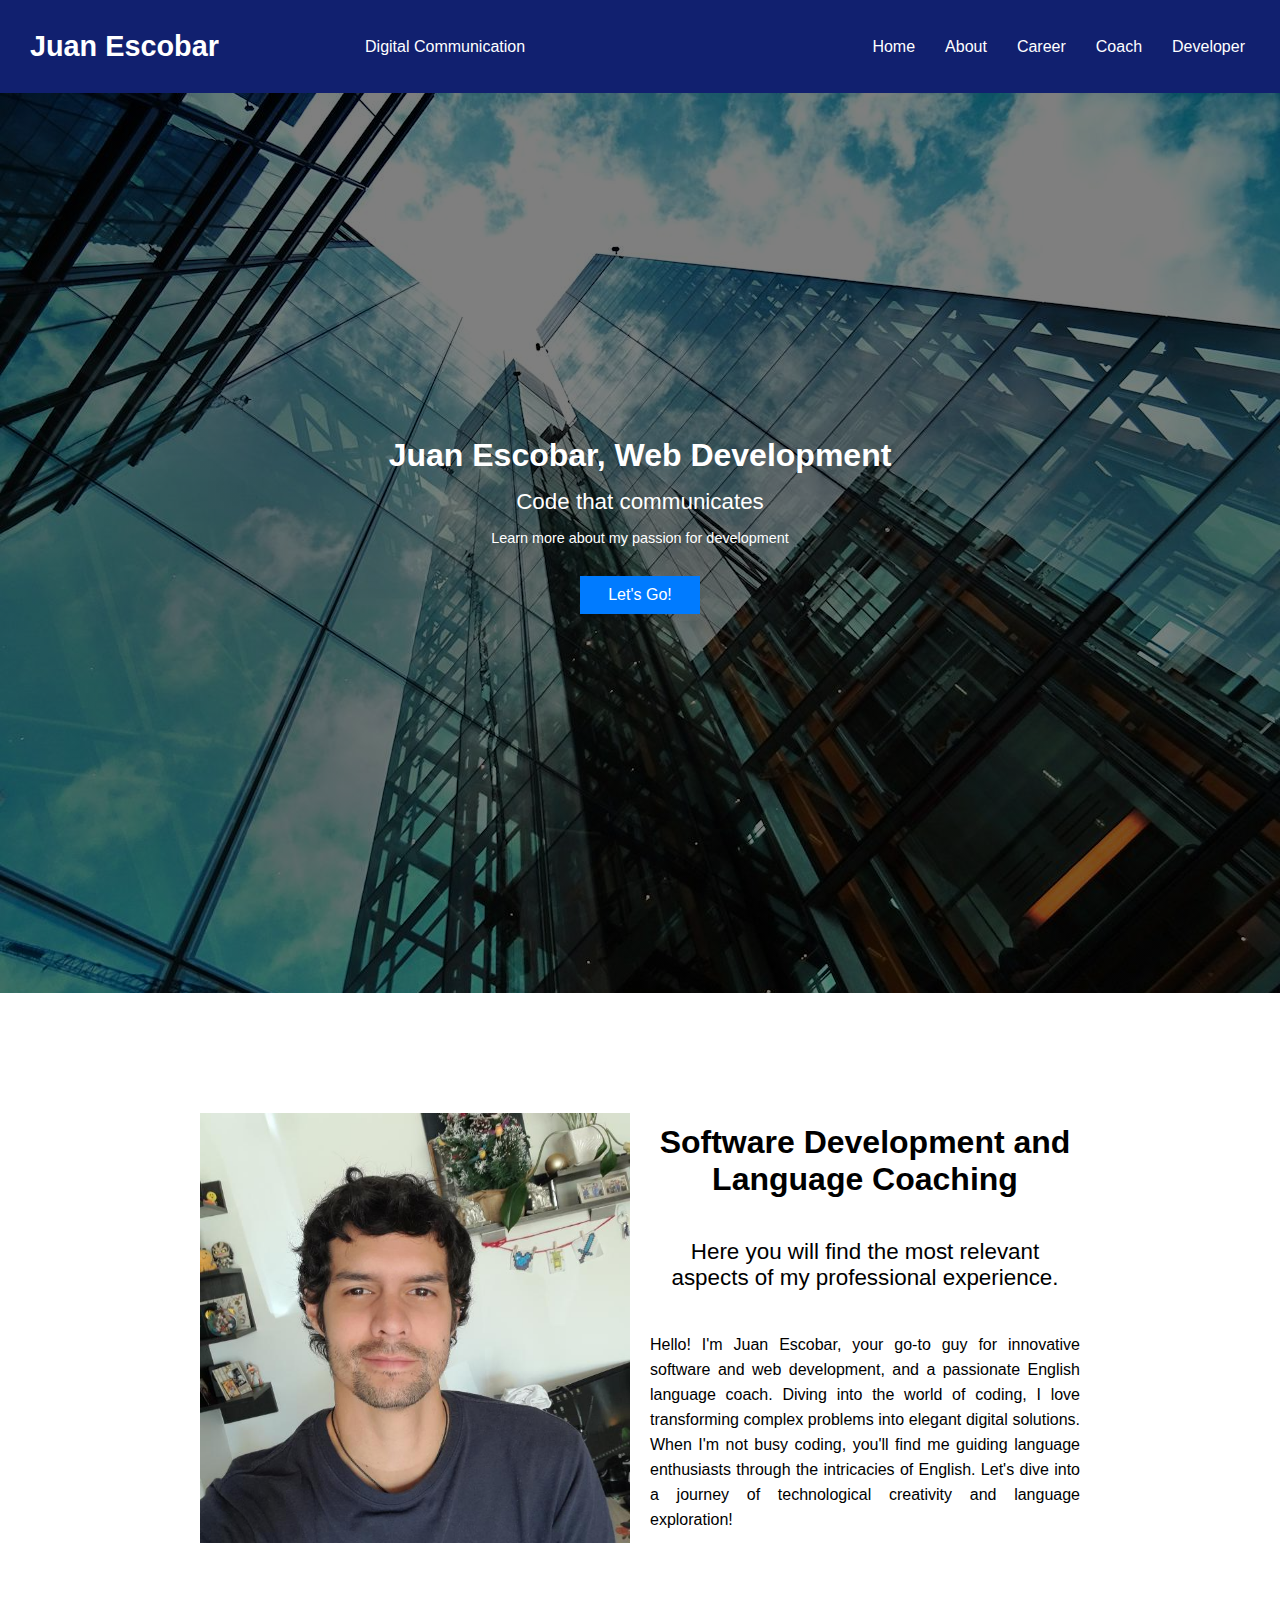
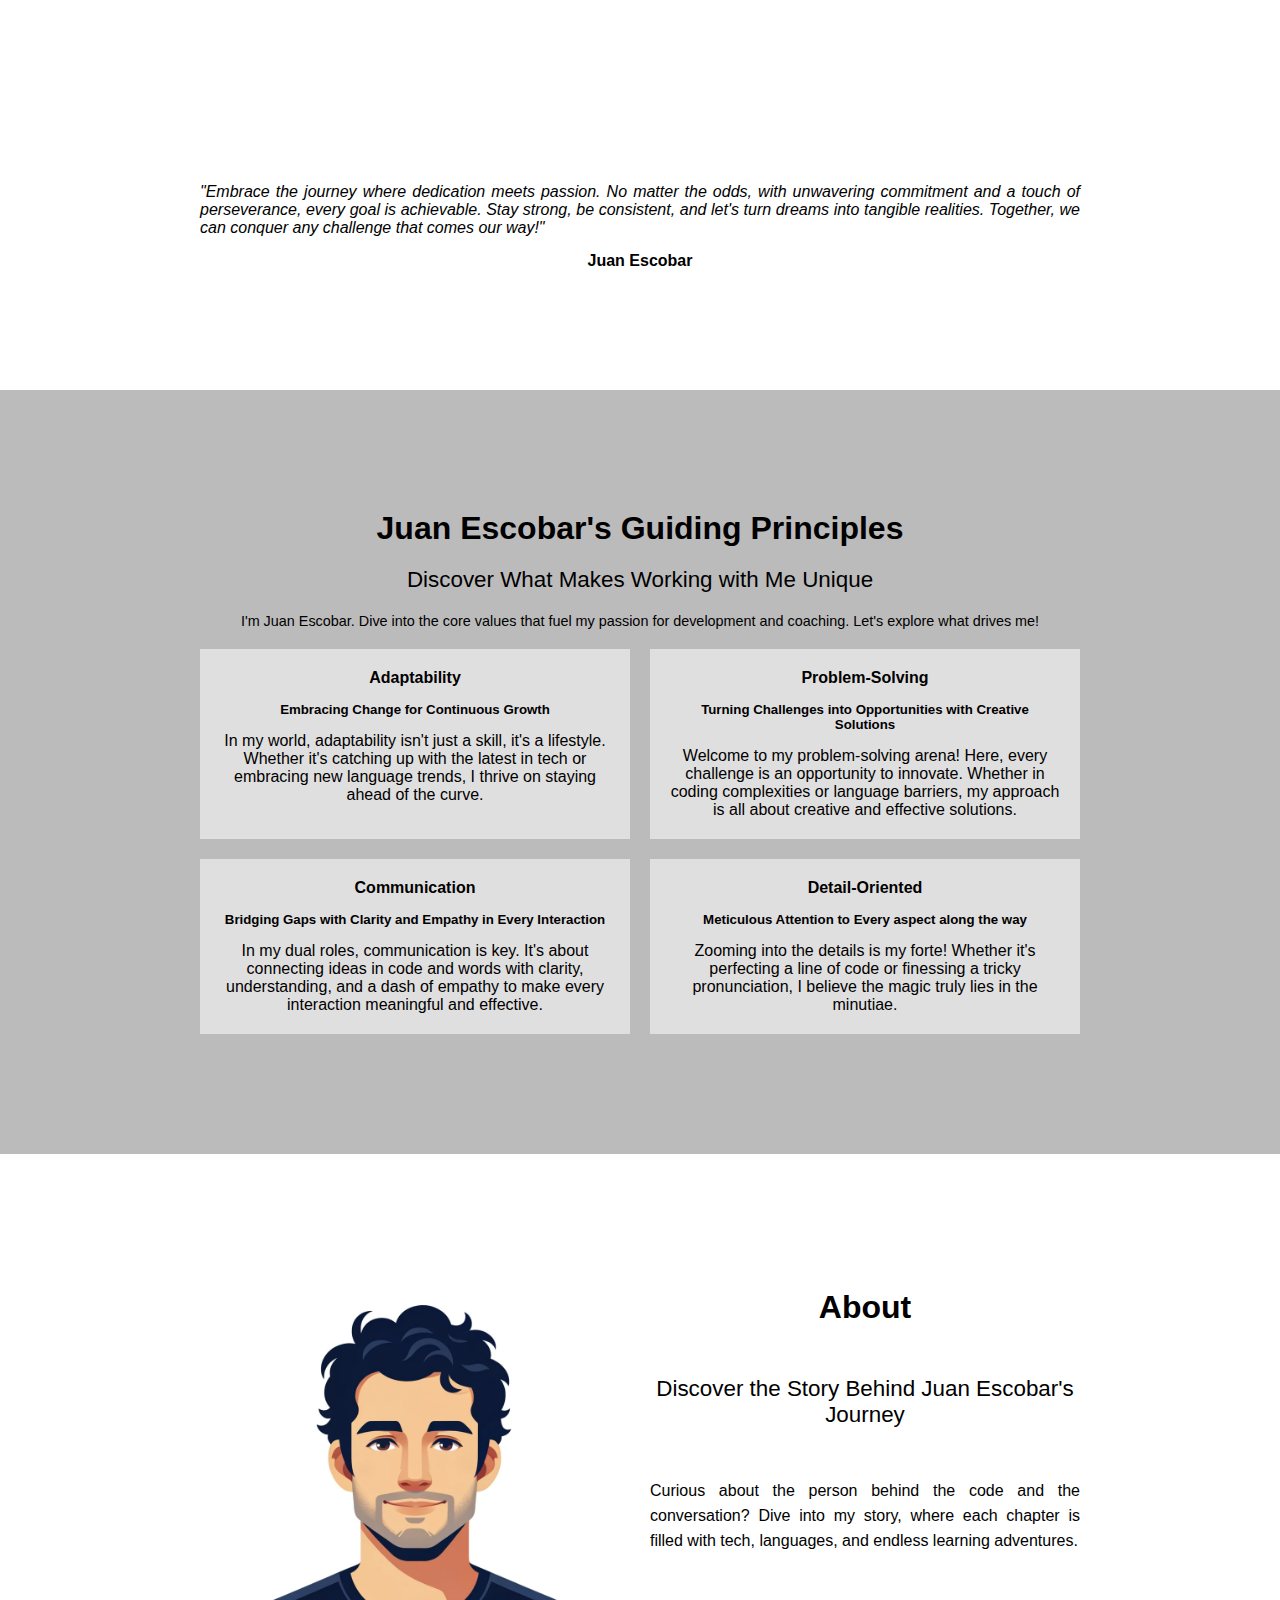
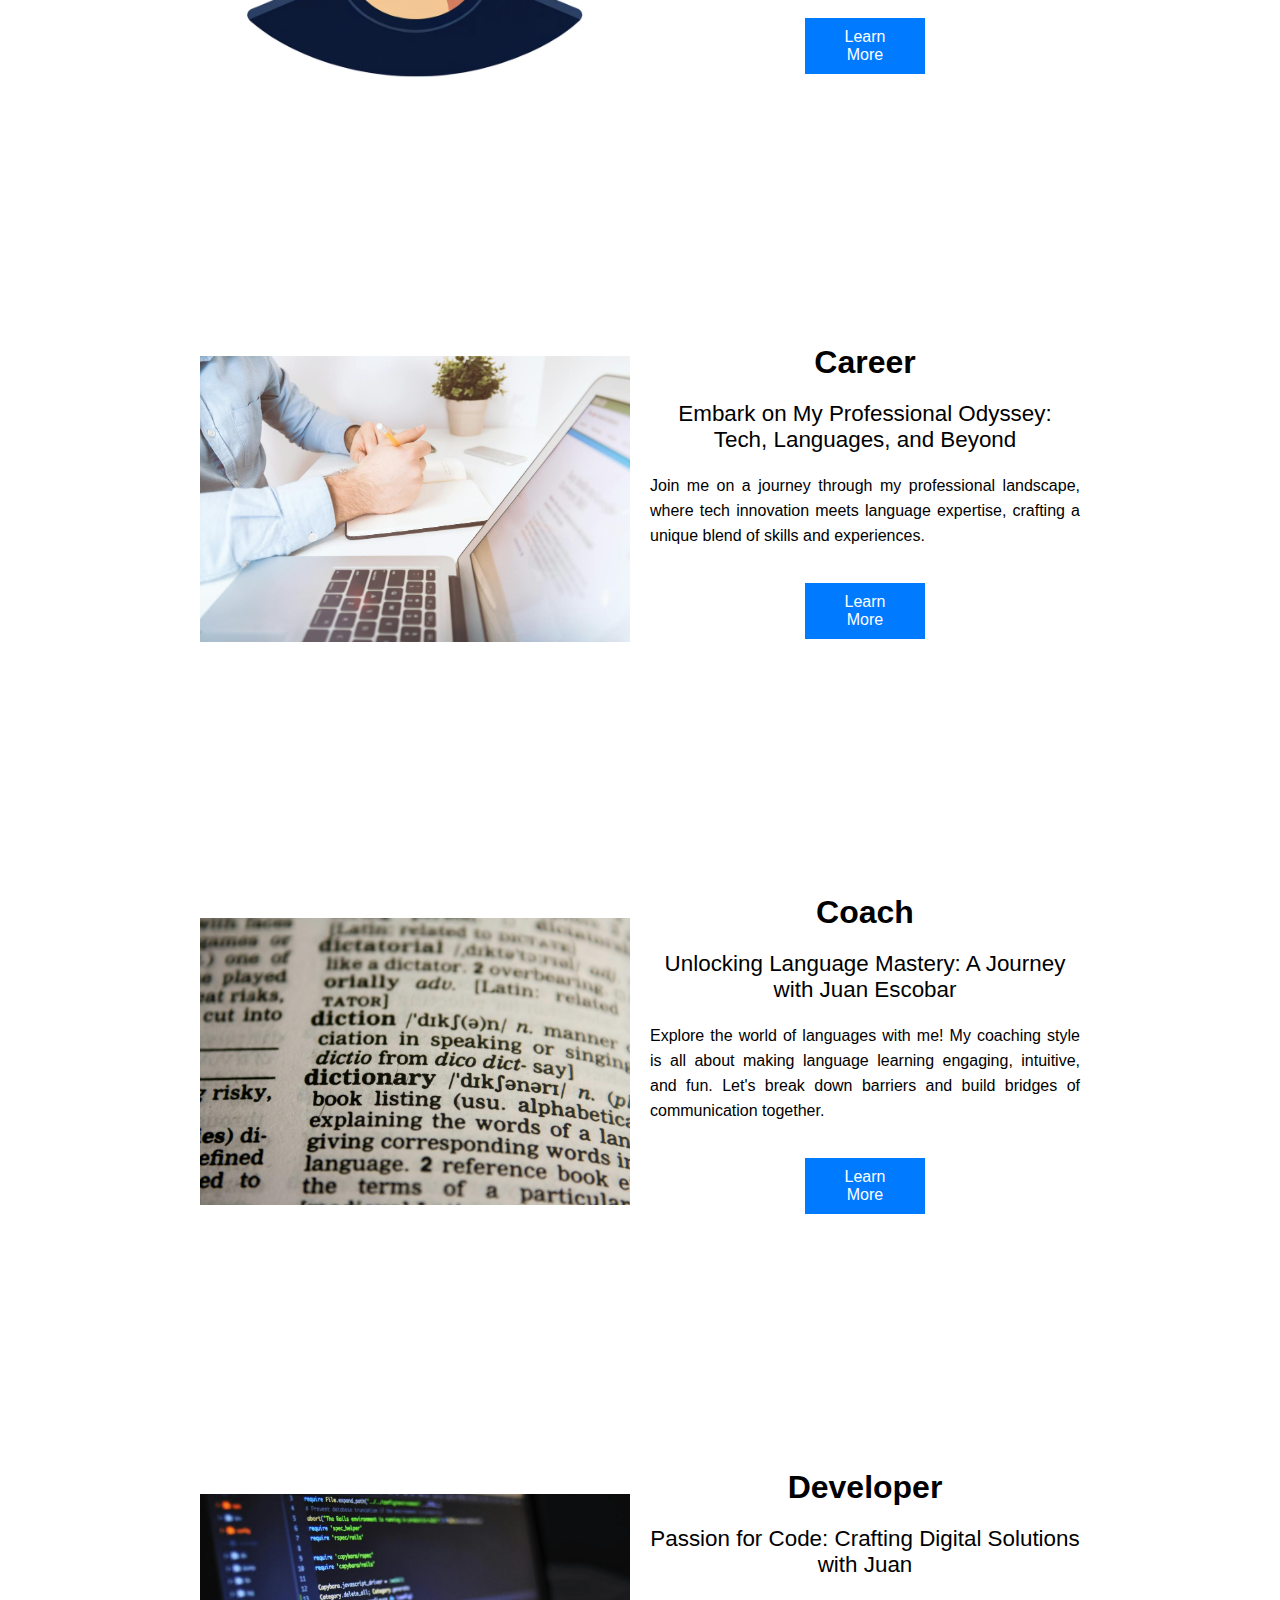
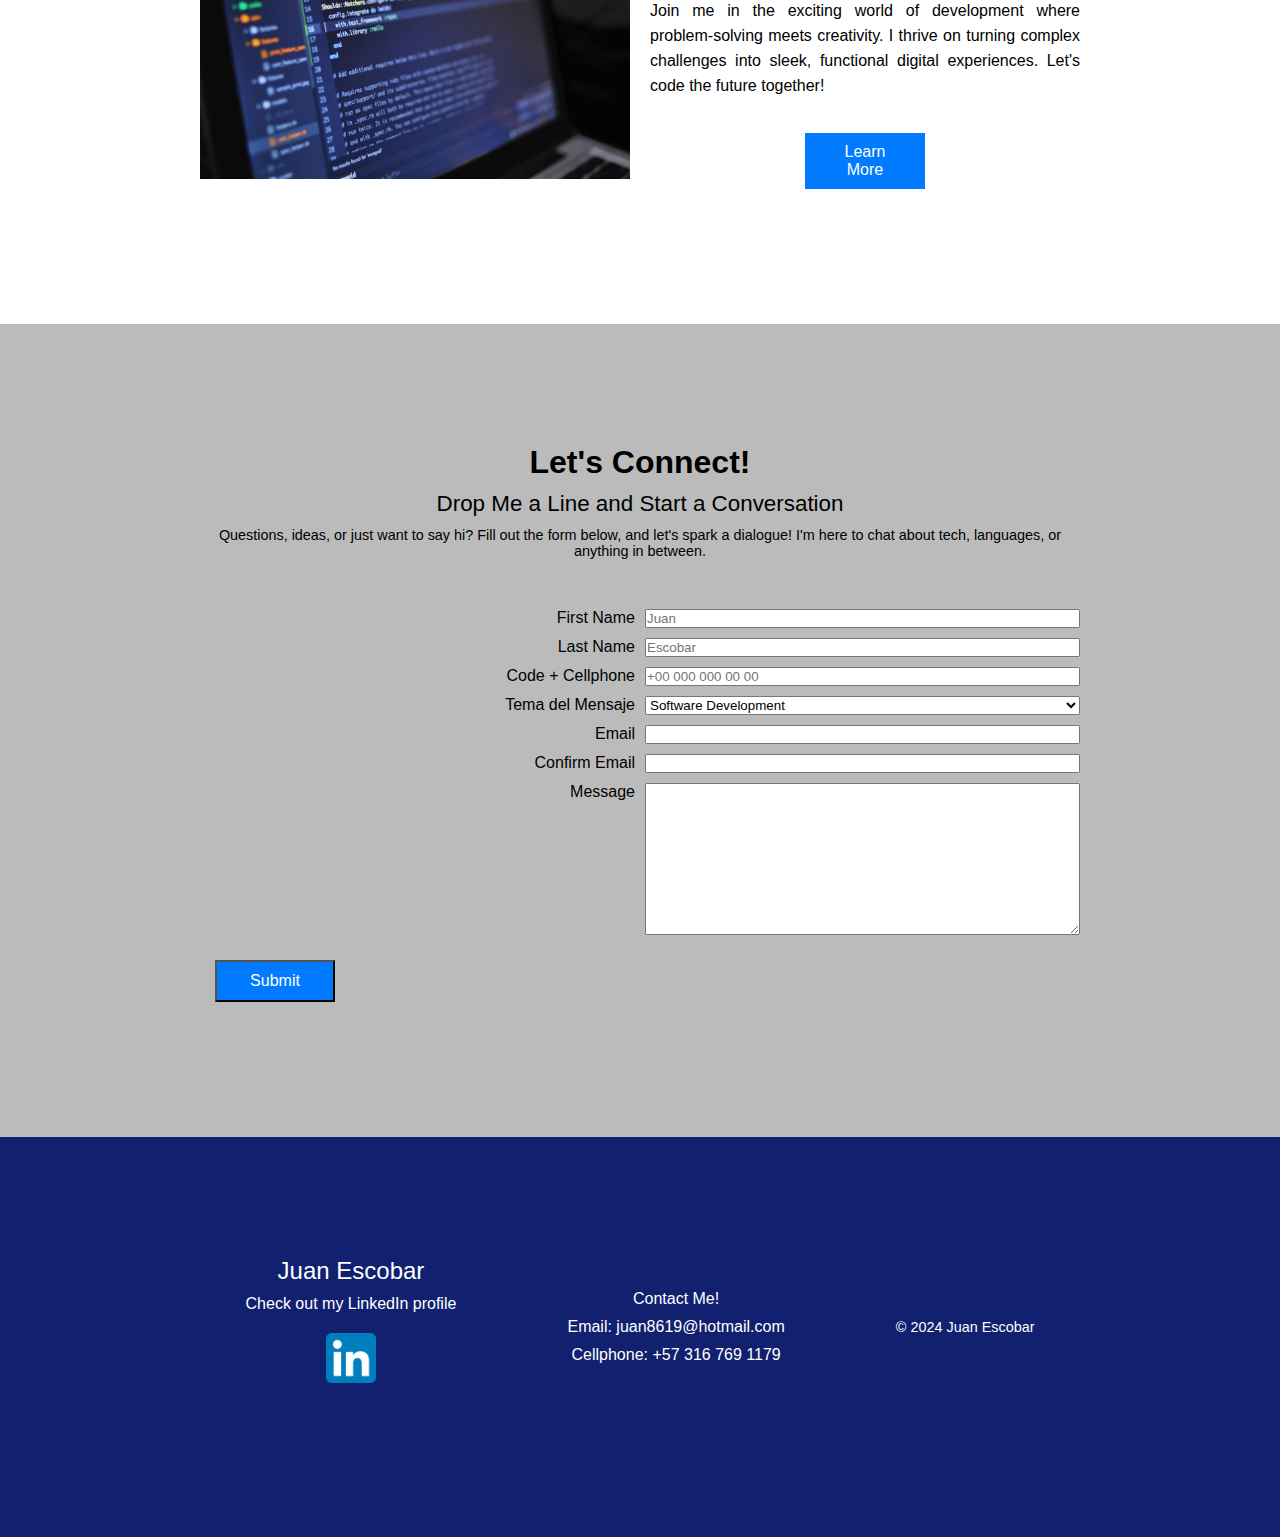
==== commit ae08b5e6: "card2 done in all pages" ====
--- a/index.html
+++ b/index.html
@@ -18,19 +18,19 @@
 
 <body>
 
-    <!-- This is the header. -->
+    <!-- HEADER -->
     <header class="header">
         <a href="./index.html" class="header__brand-link">Juan Escobar</a>
         <p class="header__tagline">Digital Communication</p>
 
-        <!-- These lines are for the Hamburguer Menu -->
+        <!-- Hamburguer Menu Lines -->
         <div class="hamburger-menu">
             <div class="line line1"></div>
             <div class="line line2"></div>
             <div class="line line3"></div>
         </div>
 
-        <!-- This is the main navegation part -->
+        <!-- Main Navegation Part -->
         <nav class="header-nav">
             <ul class="header__nav-list">
                 <li class="header__nav-item"><a href="./index.html">Home</a></li>
@@ -42,11 +42,11 @@
         </nav>
     </header>
 
-    
-
-    <!-- This is the first section: main banner -->
+
+
+    <!-- MAIN BANNER -->
     <main>
-        <section class="banner">
+        <section class="banner banner_index">
             <div class="banner__content">
                 <h1 class="banner__content-heading heading">Juan Escobar, Web Development</h1>
                 <h2 class="banner__content-subheading subheading">Code that communicates</h2>
@@ -55,26 +55,33 @@
             </div>
         </section>
 
-        <!-- This is the second section: introduction -->
-        <section class="intro intro_line">
-            <h2 class="intro__heading heading">Software Development and Language Coaching</h2>
-            <h3 class="intro__subheading subheading">Here you will find the most relevant aspects of my professional experience.</h3>
-            <p class="intro__text paragraph">Hello! I'm Juan Escobar, your go-to guy for innovative software and web development, and a passionate English language coach. Diving into the world of coding, I love transforming complex problems into  elegant digital solutions. When I'm not busy coding, you'll find me guiding language enthusiasts through the intricacies of English. Let's dive into a journey of technological creativity and language exploration!</p>
-            <img src="./images/juan_escobar.jpg" alt="A picture of Juan Escobar" class="intro__image">
-        </section>
-
-        <!-- his is the third section: quote -->
+        <!-- INTRODUCTION -->
+        <section class="card1">
+            <h2 class="card1__heading heading">Software Development and Language Coaching</h2>
+            <h3 class="card1__subheading subheading">Here you will find the most relevant aspects of my professional
+                experience.</h3>
+            <p class="card1__text paragraph">Hello! I'm Juan Escobar, your go-to guy for innovative software and web
+                development, and a passionate English language coach. Diving into the world of coding, I love
+                transforming complex problems into elegant digital solutions. When I'm not busy coding, you'll find me
+                guiding language enthusiasts through the intricacies of English. Let's dive into a journey of
+                technological creativity and language exploration!</p>
+            <img src="./images/juan_escobar.jpg" alt="A picture of Juan Escobar" class="card1__image">
+        </section>
+
+        <!-- QUOTE -->
         <section class="quote">
             <blockquote class="quote__block">
                 <p class="quote__text"><i>"Embrace the journey where dedication meets passion. No matter the odds, with
-                    unwavering commitment
-                    and a touch of perseverance, every goal is achievable. Stay strong, be consistent, and let's turn
-                    dreams into tangible realities. Together, we can conquer any challenge that comes our way!"</i></p>
+                        unwavering commitment
+                        and a touch of perseverance, every goal is achievable. Stay strong, be consistent, and let's
+                        turn
+                        dreams into tangible realities. Together, we can conquer any challenge that comes our way!"</i>
+                </p>
             </blockquote>
             <p class="quote__author">Juan Escobar</p>
         </section>
 
-        <!-- This is the fourth section: 4 articles representing my personal traits -->
+        <!-- PERSONAL TRAITS ARTICLES -->
         <section class="articles-section">
             <h2 class="articles-section__heading heading">Juan Escobar's Guiding Principles</h2>
             <h3 class="articles-section__subheading subheading">Discover What Makes Working with Me Unique</h3>
@@ -82,7 +89,7 @@
                 development and coaching.
                 Let's explore what drives me!</p>
 
-            <!-- Article 1 -->
+            <!-- Article 1 - Adaptability -->
             <article class="articles-section__article">
                 <h4 class="articles-section__title">Adaptability</h4>
                 <h5 class="articles-section__subtitle">Embracing Change for Continuous Growth</h5>
@@ -91,7 +98,7 @@
                     latest in tech or embracing new language trends, I thrive on staying ahead of the curve.</p>
             </article>
 
-            <!-- Article 2 -->
+            <!-- Article 2 - Problem-Solving -->
             <article class="articles-section__article">
                 <h4 class="articles-section__title">Problem-Solving</h4>
                 <h5 class="articles-section__subtitle">Turning Challenges into Opportunities with Creative Solutions
@@ -102,7 +109,7 @@
                 </p>
             </article>
 
-            <!-- Article 3 -->
+            <!-- Article 3 - Communication -->
             <article class="articles-section__article">
                 <h4 class="articles-section__title">Communication</h4>
                 <h5 class="articles-section__subtitle">Bridging Gaps with Clarity and Empathy in Every Interaction</h5>
@@ -112,7 +119,7 @@
                     effective.</p>
             </article>
 
-            <!-- Article 4 -->
+            <!-- Article 4 - Detail-Oriented -->
             <article class="articles-section__article">
                 <h4 class="articles-section__title">Detail-Oriented</h4>
                 <h5 class="articles-section__subtitle">Meticulous Attention to Every aspect along the way</h5>
@@ -122,62 +129,68 @@
             </article>
         </section>
 
-        <!-- This is the 5th section: Link to 'About' page -->
+        <!-- ABOUT PAGE LINK -->
         <section class="intro">
             <h2 class="intro__heading heading">About</h2>
             <h3 class="intro__subheading subheading">Discover the Story Behind Juan Escobar's Journey</h3>
-            <p class="intro__text paragraph">Curious about the person behind the code and the conversation? Dive into my story,
+            <p class="intro__text paragraph">Curious about the person behind the code and the conversation? Dive into my
+                story,
                 where each chapter is
                 filled with tech, languages, and endless learning adventures.</p>
             <img src="./images/juan_escobar_vector.png" alt="A vector image of Juan Escobar" class="intro__image">
             <a href="./pages/about.html" class="intro__button button">Learn More</a>
         </section>
 
-        <!-- This is the 6th section: Link to 'Career' page -->
+        <!-- CAREER PAGE LINK -->
         <section class="intro">
             <h2 class="intro__heading heading">Career</h2>
             <h3 class="intro__subheading subheading">Embark on My Professional Odyssey: Tech, Languages, and Beyond</h3>
-            <p class="intro__text paragraph">Join me on a journey through my professional landscape, where tech innovation meets
+            <p class="intro__text paragraph">Join me on a journey through my professional landscape, where tech
+                innovation meets
                 language expertise,
                 crafting a unique blend of skills and experiences.</p>
-            <img src="./images/career_card.jpg" alt="An image of a man working at a computer"
-            class="intro__image">
+            <img src="./images/career_card.jpg" alt="An image of a man working at a computer" class="intro__image">
             <a href="./pages/career.html" class="intro__button button">Learn More</a>
         </section>
 
-        <!-- This is the 7th section: Link to 'Coach' page -->
+        <!-- COACH PAGE LINK -->
         <section class="intro">
             <h2 class="intro__heading heading">Coach</h2>
             <h3 class="intro__subheading subheading">Unlocking Language Mastery: A Journey with Juan Escobar</h3>
-            <p class="intro__text paragraph">Explore the world of languages with me! My coaching style is all about making
+            <p class="intro__text paragraph">Explore the world of languages with me! My coaching style is all about
+                making
                 language learning engaging,
                 intuitive, and fun. Let's break down barriers and build bridges of communication together.</p>
             <img src="./images/coach_card.jpg" alt="Image showing a word definition in a dictionary"
-            class="intro__image">
+                class="intro__image">
             <a href="./pages/coach.html" class="intro__button button">Learn More</a>
         </section>
 
-        <!-- This is the 8th section: Link to 'Developer' page -->
+        <!-- DEVELOPER PAGE LINK -->
         <section class="intro">
             <h2 class="intro__heading heading">Developer</h2>
             <h3 class="intro__subheading subheading">Passion for Code: Crafting Digital Solutions with Juan</h3>
-            <p class="intro__text paragraph">Join me in the exciting world of development where problem-solving meets creativity.
+            <p class="intro__text paragraph">Join me in the exciting world of development where problem-solving meets
+                creativity.
                 I thrive on turning
                 complex challenges into sleek, functional digital experiences. Let's code the future together!</p>
             <img src="./images/developer_card.jpg" alt="An image of a computer with code" class="intro__image">
             <a href="./pages/coach.html" class="intro__button button">Learn More</a>
         </section>
 
-        <!-- This is the 9th section: Form -->
+        <!-- FORM -->
         <section class="contact-section">
             <form action="" class="contact-form">
-                <!-- This is the title of the section -->
+
+                <!-- Form Title -->
                 <h2 class="contact-form__heading heading">Let's Connect!</h2>
                 <h3 class="contact-form__subheading subheading">Drop Me a Line and Start a Conversation</h3>
-                <p class="contact-form__description text">Questions, ideas, or just want to say hi? Fill out the form below,
+                <p class="contact-form__description text">Questions, ideas, or just want to say hi? Fill out the form
+                    below,
                     and let's spark a dialogue! I'm
                     here to chat about tech, languages, or anything in between.</p>
-                <!-- Here starts the form itself -->
+
+                <!-- Form inputs -->
                 <label for="first_name" class="contact-form__label_first_name label">First Name</label>
                 <input type="text" class="contact-form__input" id="first_name" name="first_name" placeholder="Juan"
                     required>
@@ -187,7 +200,8 @@
                 <label for="cellphone" class="label">Code + Cellphone</label>
                 <input type="tel" class="contact-form__input" id="cellphone" name="cellphone"
                     placeholder="+00 000 000 00 00" required>
-                <!-- This is the dropdown menu -->
+
+                <!--Dropdown Menu -->
                 <label for="dropdown_menu" class="label">Tema del Mensaje</label>
                 <select name="dropdown_menu" id="dropdown_menu" class="contact-form__input" required>
                     <option value="software_development">Software Development</option>
@@ -195,23 +209,26 @@
                     <option value="language_coaching">Language Coaching</option>
                     <option value="general_inquiry">General Inquiry</option>
                 </select>
-                <!-- This is the rest of the form -->
+
+                <!-- Form Inputs -->
                 <label for="email" class="label">Email</label>
                 <input type="email" class="contact-form__input" id="email" name="email" required>
                 <label for="confirm_email" class="label">Confirm Email</label>
                 <input type="email" class="contact-form__input" id="confirm_email" name="confirm_email" required>
                 <label for="message" class="label">Message</label>
                 <textarea name="message" id="message" cols="30" rows="10" required></textarea>
-                <!-- This is the submit button -->
+
+                <!-- Submit Button -->
                 <button type="submit" class="contact-form__submit button">Submit</button>
             </form>
         </section>
     </main>
 
 
-    <!-- This is the footer -->
+    <!-- FOOTER -->
     <footer class="footer">
-        <!-- This is the first section of the footer: Name and LinkedIn link -->
+
+        <!-- Name and LinkedIn link -->
         <div class="footer-section">
             <a href="./index.html" class="footer-section__brand-link">Juan Escobar</a>
             <p class="footer-section__linkedin">Check out my LinkedIn profile</p>
@@ -219,24 +236,24 @@
                     alt="Visit my LinkedIn profile" class="footer-section__linkedin-image"></a>
         </div>
 
-        <!-- This is the second section of the footer -->
+        <!-- Contact Information -->
         <div class="footer-section">
             <p class="footer-section__contact-title">Contact Me!</p>
             <p class="footer-section__email">Email: juan8619@hotmail.com</p>
             <p class="footer-section__cellphone">Cellphone: +57 316 769 1179</p>
         </div>
 
-        <!-- This is the third section of the footer -->
+        <!-- Copyright -->
         <div class="footer-section">
             <p class="footer-section__copyright text">© 2024 Juan Escobar</p>
         </div>
     </footer>
 
     <script>
-        document.querySelector('.hamburger-menu').addEventListener('click', function() {
-          document.querySelector('.header-nav').classList.toggle('is-active');
+        document.querySelector('.hamburger-menu').addEventListener('click', function () {
+            document.querySelector('.header-nav').classList.toggle('is-active');
         });
-      </script>
+    </script>
 
 </body>
 
--- a/style/style.css
+++ b/style/style.css
@@ -28,6 +28,166 @@
   cursor: pointer;
 }
 
+.card1 {
+  padding: 80px 40px;
+  display: flex;
+  flex-direction: column;
+  align-items: center;
+  text-align: center;
+  gap: 30px;
+}
+.card1 .card1__text {
+  text-align: justify;
+}
+@media screen and (min-width: 768px) {
+  .card1 {
+    padding: 120px 80px;
+    display: grid;
+    grid-template-columns: 1fr 1fr;
+    gap: 20px;
+    text-align: center;
+    align-items: center;
+  }
+  .card1 .card1__heading {
+    grid-column-start: 1;
+    grid-column-end: 3;
+    grid-row-start: 1;
+    grid-row-end: 2;
+  }
+  .card1 .card1__subheading {
+    grid-column-start: 1;
+    grid-column-end: 3;
+    grid-row-start: 2;
+    grid-row-end: 3;
+  }
+  .card1 .card1__text {
+    grid-column-start: 1;
+    grid-column-end: 2;
+    grid-row-start: 3;
+    grid-row-end: 4;
+  }
+  .card1 .card1__image {
+    grid-column-start: 2;
+    grid-column-end: 3;
+    grid-row-start: 3;
+    grid-row-end: 4;
+  }
+}
+@media screen and (min-width: 1024px) {
+  .card1 {
+    padding: 120px 200px;
+    display: grid;
+    grid-template-columns: 1fr 1fr;
+    gap: 20px;
+    text-align: center;
+    align-items: center;
+  }
+  .card1 .card1__heading {
+    grid-column-start: 2;
+    grid-column-end: 3;
+    grid-row-start: 1;
+    grid-row-end: 2;
+  }
+  .card1 .card1__subheading {
+    grid-column-start: 2;
+    grid-column-end: 3;
+    grid-row-start: 2;
+    grid-row-end: 3;
+  }
+  .card1 .card1__text {
+    grid-column-start: 2;
+    grid-column-end: 3;
+    grid-row-start: 3;
+    grid-row-end: 4;
+  }
+  .card1 .card1__image {
+    grid-column-start: 1;
+    grid-column-end: 2;
+    grid-row-start: 1;
+    grid-row-end: 4;
+  }
+}
+
+.card2 {
+  padding: 80px 40px;
+  display: flex;
+  flex-direction: column;
+  align-items: center;
+  text-align: center;
+  gap: 30px;
+}
+.card2 .card2__text {
+  text-align: justify;
+}
+@media screen and (min-width: 768px) {
+  .card2 {
+    padding: 120px 80px;
+    display: grid;
+    grid-template-columns: 1fr 1fr;
+    gap: 20px;
+    text-align: center;
+    align-items: center;
+  }
+  .card2 .card2__heading {
+    grid-column-start: 1;
+    grid-column-end: 3;
+    grid-row-start: 1;
+    grid-row-end: 2;
+  }
+  .card2 .card2__subheading {
+    grid-column-start: 1;
+    grid-column-end: 3;
+    grid-row-start: 2;
+    grid-row-end: 3;
+  }
+  .card2 .card2__text {
+    grid-column-start: 2;
+    grid-column-end: 3;
+    grid-row-start: 3;
+    grid-row-end: 4;
+  }
+  .card2 .card2__image {
+    grid-column-start: 1;
+    grid-column-end: 2;
+    grid-row-start: 3;
+    grid-row-end: 4;
+  }
+}
+@media screen and (min-width: 1024px) {
+  .card2 {
+    padding: 120px 200px;
+    display: grid;
+    grid-template-columns: 1fr 1fr;
+    gap: 20px;
+    text-align: center;
+    align-items: center;
+  }
+  .card2 .card2__heading {
+    grid-column-start: 1;
+    grid-column-end: 2;
+    grid-row-start: 1;
+    grid-row-end: 2;
+  }
+  .card2 .card2__subheading {
+    grid-column-start: 1;
+    grid-column-end: 2;
+    grid-row-start: 2;
+    grid-row-end: 3;
+  }
+  .card2 .card2__text {
+    grid-column-start: 1;
+    grid-column-end: 2;
+    grid-row-start: 3;
+    grid-row-end: 4;
+  }
+  .card2 .card2__image {
+    grid-column-start: 2;
+    grid-column-end: 3;
+    grid-row-start: 1;
+    grid-row-end: 4;
+  }
+}
+
 .footer {
   padding: 80px 40px;
   display: flex;
@@ -199,6 +359,10 @@
   color: rgb(255, 255, 255);
 }
 
+.banner_about {
+  background-image: url(/images/juan_escobar_about.jpg);
+}
+
 @media screen and (min-width: 768px) {
   .banner {
     align-items: center;
@@ -410,4 +574,229 @@
   }
 }
 
+/* SECTION 1 = BANNER WITH H1 */
+.banner_about {
+  width: 100vw;
+  height: 100vh;
+  background-image: url(../../images/juan_escobar_about.jpg);
+  background-size: cover;
+  background-position: top;
+  display: flex;
+  align-items: flex-end;
+  justify-content: center;
+  position: relative;
+}
+.banner_about::before {
+  content: "";
+  position: absolute;
+  top: 0;
+  left: 0;
+  bottom: 0;
+  right: 0;
+  background: linear-gradient(to bottom, rgba(0, 0, 0, 0.5), rgba(0, 0, 0, 0.5));
+  z-index: 1;
+}
+.banner_about .banner_about__content {
+  position: relative;
+  z-index: 2;
+  text-align: center;
+  margin: 0 auto;
+  padding: 20px;
+  display: flex;
+  align-items: center;
+  flex-direction: column;
+  gap: 15px;
+  margin-bottom: 20px;
+}
+.banner_about .banner_about__content-heading,
+.banner_about .banner_about__content-subheading {
+  color: rgb(255, 255, 255);
+}
+.banner_about .banner_about__content-text {
+  color: rgb(255, 255, 255);
+  margin-bottom: 30px;
+}
+
+.banner_about__content-button {
+  display: none;
+}
+
+@media screen and (min-width: 768px) {
+  .banner_about {
+    align-items: center;
+  }
+}
+/* SECTION 1 = BANNER WITH H1 */
+.banner_career {
+  width: 100vw;
+  height: 100vh;
+  background-image: url(../../images/juan_escobar_career_banner_path.jpg);
+  background-size: cover;
+  background-position: top;
+  display: flex;
+  align-items: flex-end;
+  justify-content: center;
+  position: relative;
+}
+.banner_career::before {
+  content: "";
+  position: absolute;
+  top: 0;
+  left: 0;
+  bottom: 0;
+  right: 0;
+  background: linear-gradient(to bottom, rgba(0, 0, 0, 0.5), rgba(0, 0, 0, 0.5));
+  z-index: 1;
+}
+.banner_career .banner_career__content {
+  position: relative;
+  z-index: 2;
+  text-align: center;
+  margin: 0 auto;
+  padding: 20px;
+  display: flex;
+  align-items: center;
+  flex-direction: column;
+  gap: 15px;
+  margin-bottom: 20px;
+  max-width: 550px;
+}
+.banner_career .banner_career__content-heading,
+.banner_career .banner_career__content-subheading {
+  color: rgb(255, 255, 255);
+}
+.banner_career .banner_career__content-text {
+  color: rgb(255, 255, 255);
+  margin-bottom: 30px;
+}
+
+.banner_career__content-button {
+  display: none;
+}
+
+@media screen and (min-width: 768px) {
+  .banner_career {
+    align-items: center;
+  }
+  .banner_career__content {
+    max-width: 550px;
+  }
+}
+.career_adaptability {
+  padding: 80px 40px;
+  text-align: center;
+  display: flex;
+  flex-direction: column;
+  gap: 30px;
+  background-color: rgb(224, 223, 223);
+}
+.career_adaptability .career_adaptability__text {
+  text-align: justify;
+}
+
+/* SECTION 1 = BANNER WITH H1 */
+.banner_coach {
+  width: 100vw;
+  height: 100vh;
+  background-image: url(../../images/juan_escobar_coach_main_banner.jpg);
+  background-size: cover;
+  background-position: top;
+  display: flex;
+  align-items: center;
+  justify-content: center;
+  position: relative;
+}
+.banner_coach::before {
+  content: "";
+  position: absolute;
+  top: 0;
+  left: 0;
+  bottom: 0;
+  right: 0;
+  background: linear-gradient(to bottom, rgba(0, 0, 0, 0.5), rgba(0, 0, 0, 0.5));
+  z-index: 1;
+}
+.banner_coach .banner_coach__content {
+  position: relative;
+  z-index: 2;
+  text-align: center;
+  margin: 0 auto;
+  padding: 20px;
+  display: flex;
+  align-items: center;
+  flex-direction: column;
+  gap: 15px;
+  margin-bottom: 20px;
+  max-width: 550px;
+}
+.banner_coach .banner_coach__heading,
+.banner_coach .banner_coach__subheading {
+  color: rgb(255, 255, 255);
+}
+.banner_coach .banner_coach__text {
+  color: rgb(255, 255, 255);
+  margin-bottom: 30px;
+}
+
+@media screen and (min-width: 768px) {
+  .banner_career {
+    align-items: center;
+  }
+  .banner_career__content {
+    max-width: 550px;
+  }
+}
+/* SECTION 1 = BANNER WITH H1 */
+.banner_developer {
+  width: 100vw;
+  height: 100vh;
+  background-image: url(../../images/juan_escobar_developer_banner_png.png);
+  background-size: cover;
+  background-position: top;
+  display: flex;
+  align-items: flex-end;
+  justify-content: center;
+  position: relative;
+}
+.banner_developer::before {
+  content: "";
+  position: absolute;
+  top: 0;
+  left: 0;
+  bottom: 0;
+  right: 0;
+  background: linear-gradient(to bottom, rgba(0, 0, 0, 0.5), rgba(0, 0, 0, 0.5));
+  z-index: 1;
+}
+.banner_developer .banner_developer__content {
+  position: relative;
+  z-index: 2;
+  text-align: center;
+  margin: 0 auto;
+  padding: 20px;
+  display: flex;
+  align-items: center;
+  flex-direction: column;
+  gap: 15px;
+  margin-bottom: 20px;
+}
+.banner_developer .banner_developer__content-heading,
+.banner_developer .banner_developer__content-subheading {
+  color: rgb(255, 255, 255);
+}
+.banner_developer .banner_developer__content-text {
+  color: rgb(255, 255, 255);
+  margin-bottom: 30px;
+}
+
+.banner_developer__content-button {
+  display: none;
+}
+
+@media screen and (min-width: 768px) {
+  .banner_developer {
+    align-items: center;
+  }
+}
+
 /*# sourceMappingURL=style.css.map */
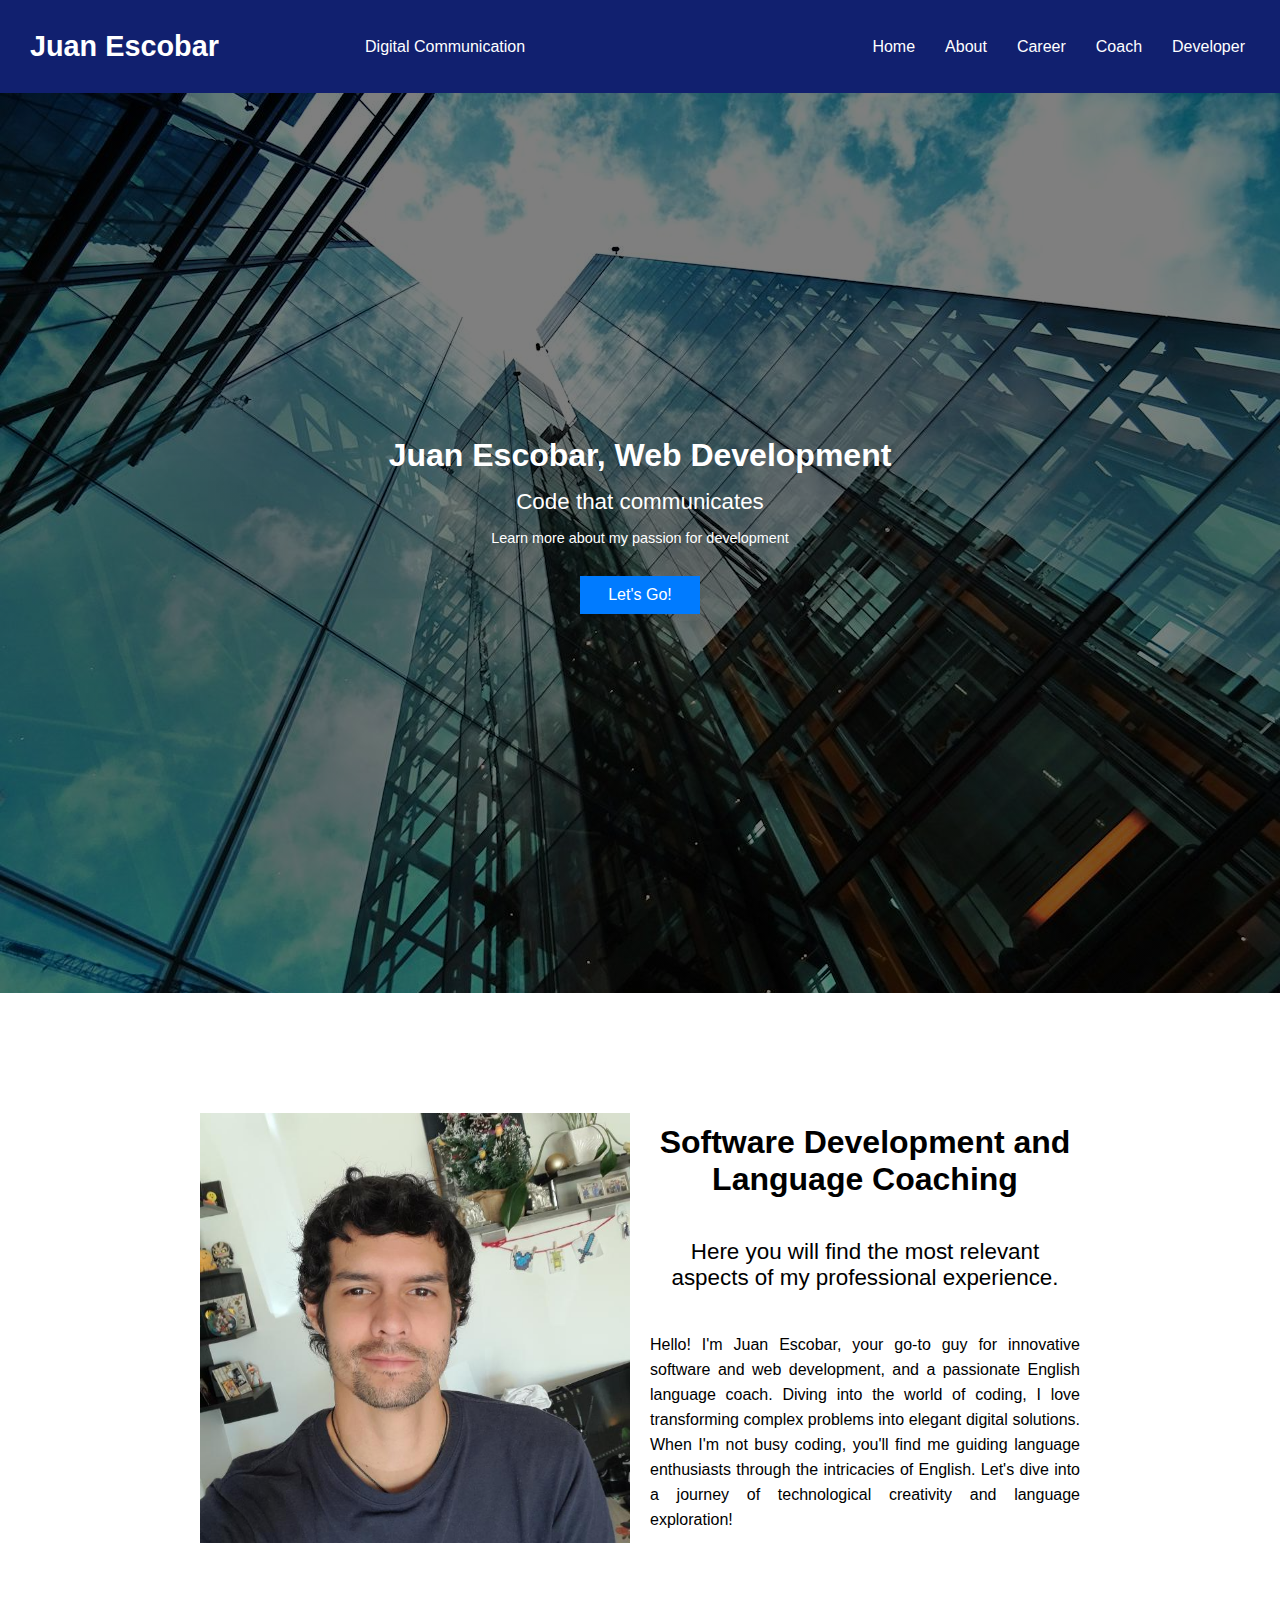
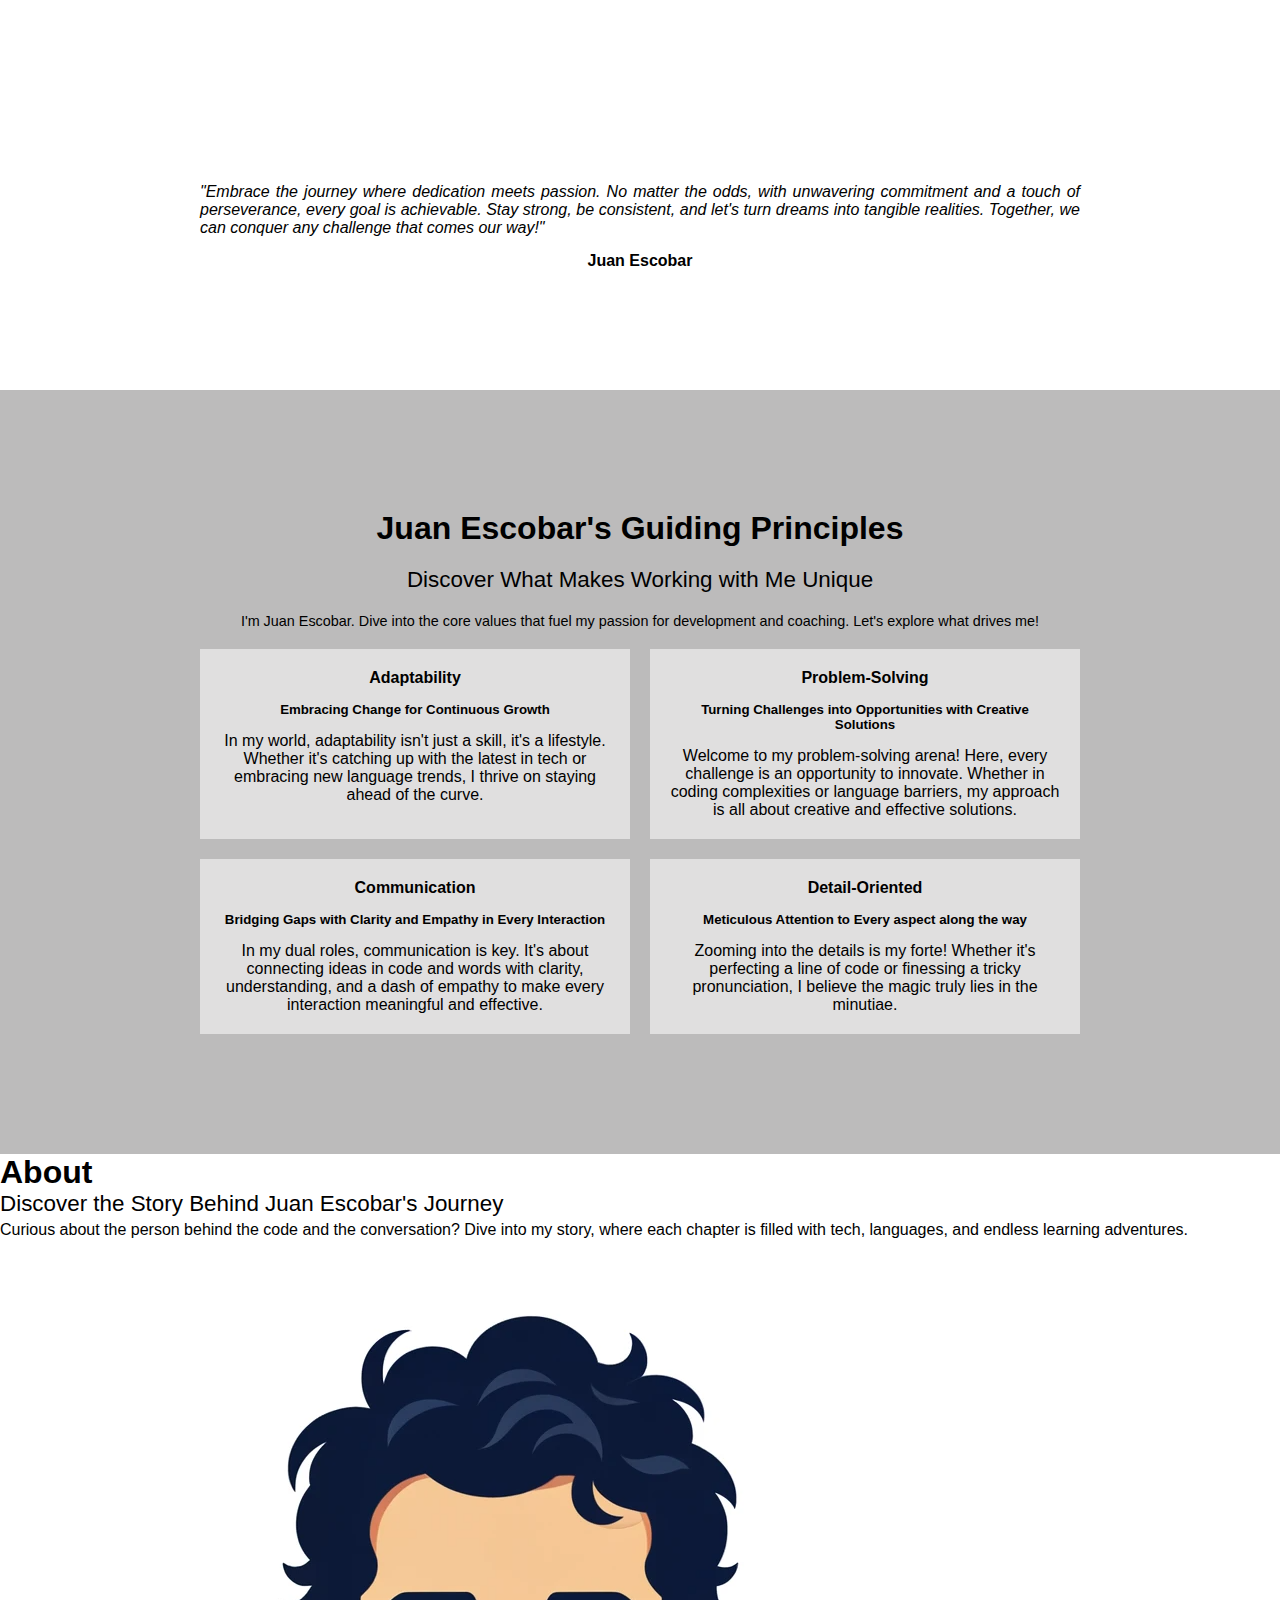
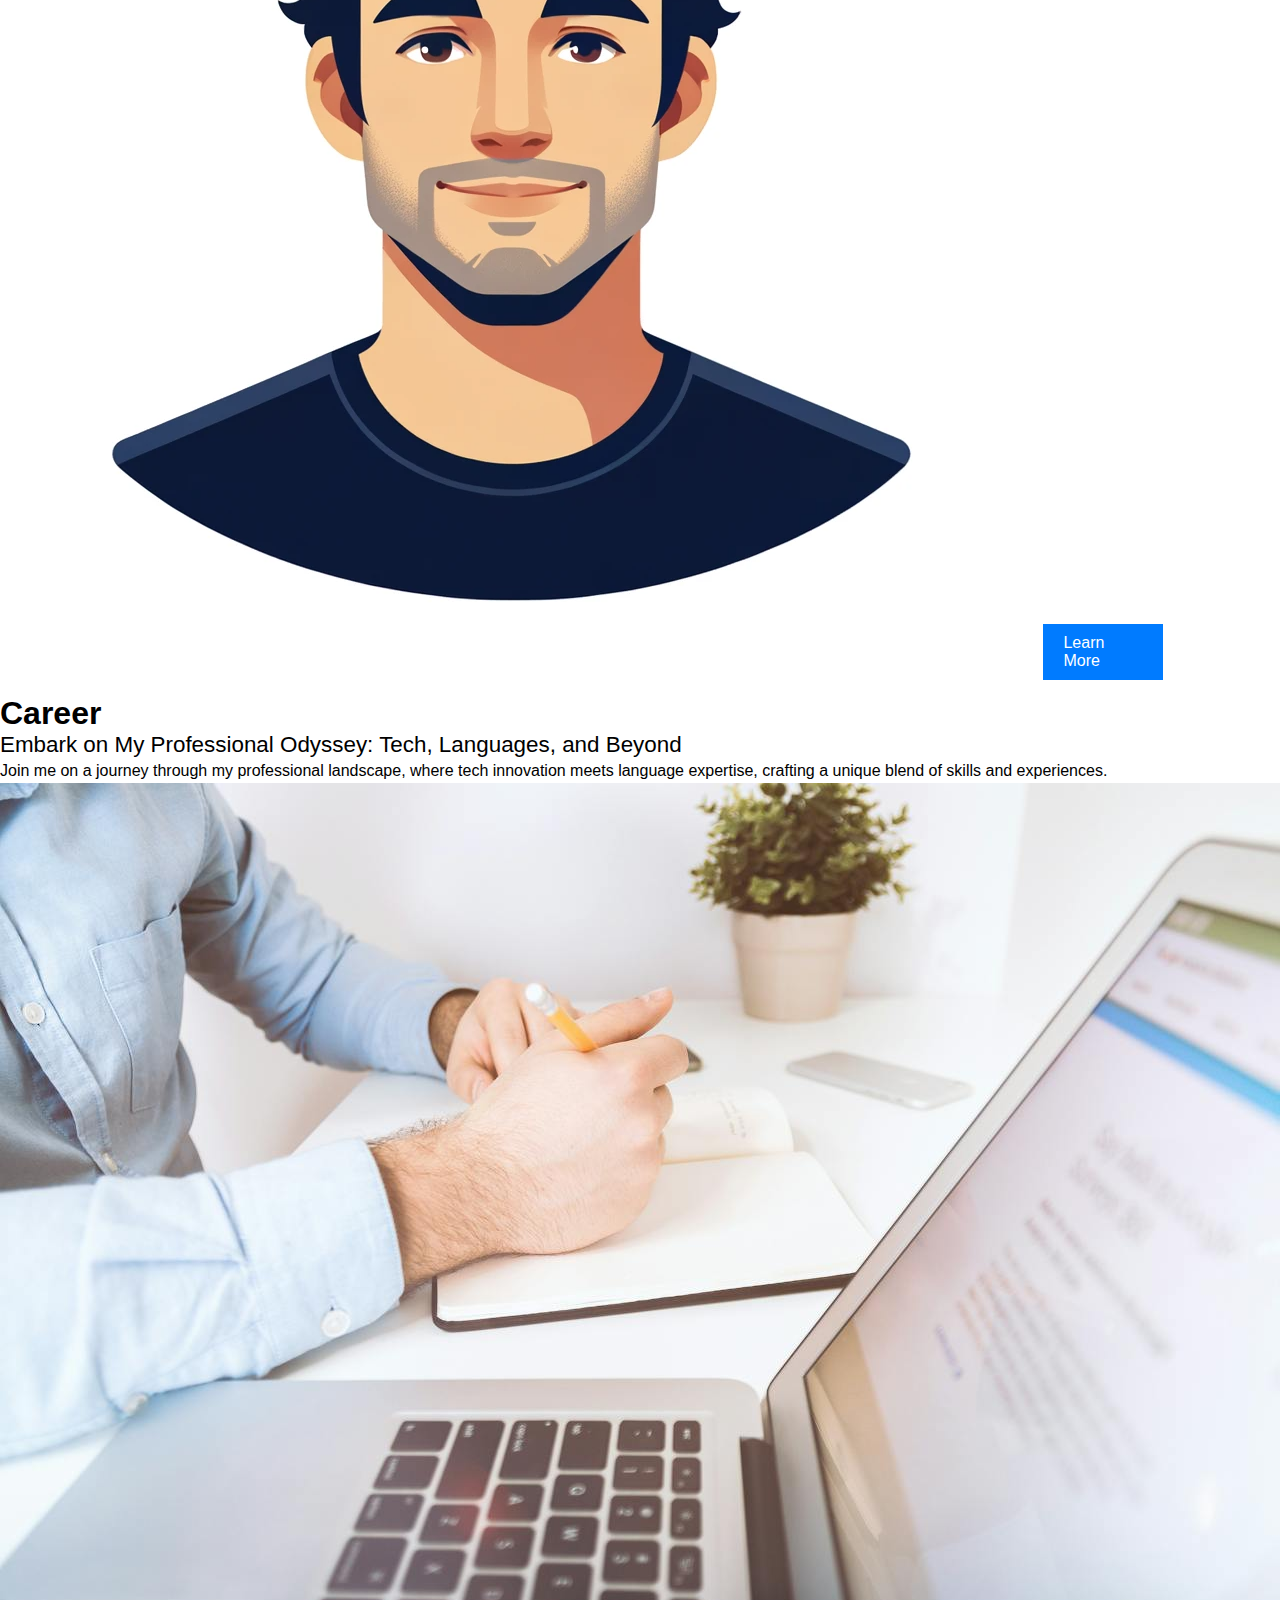
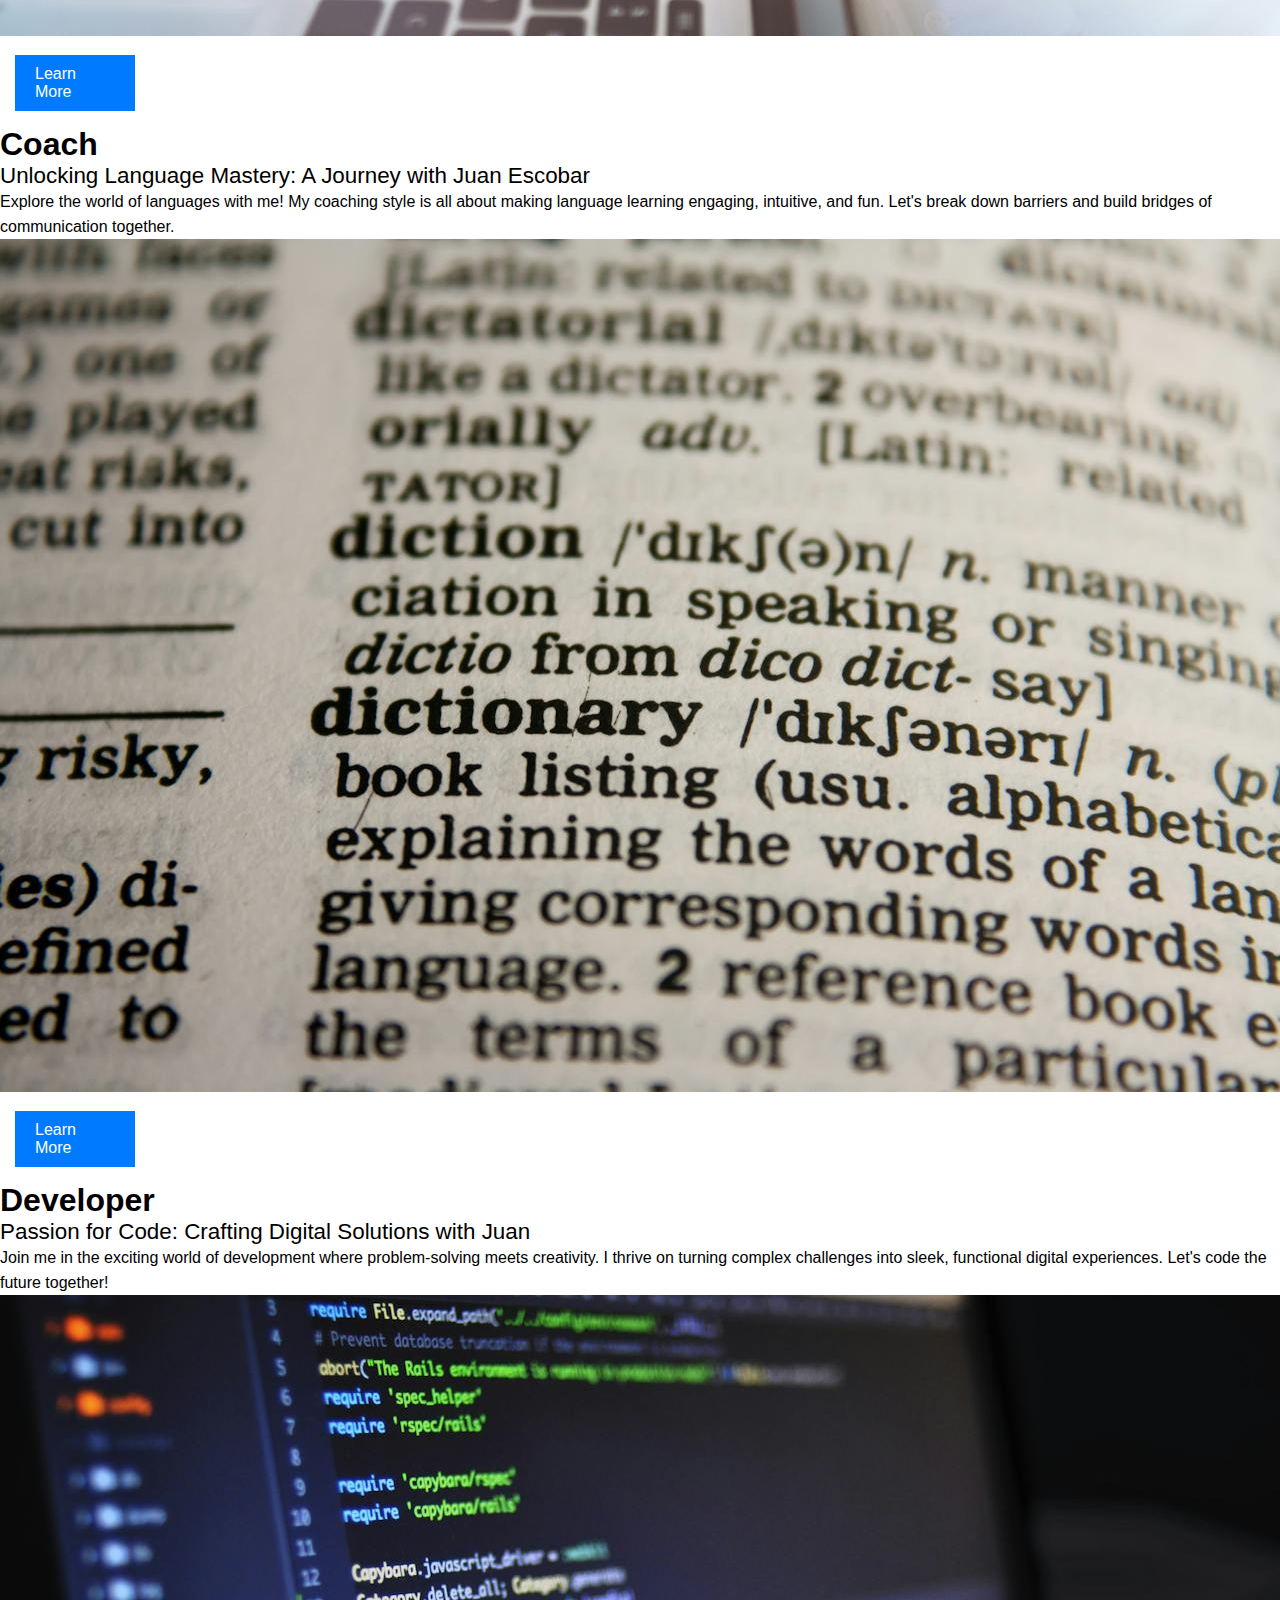
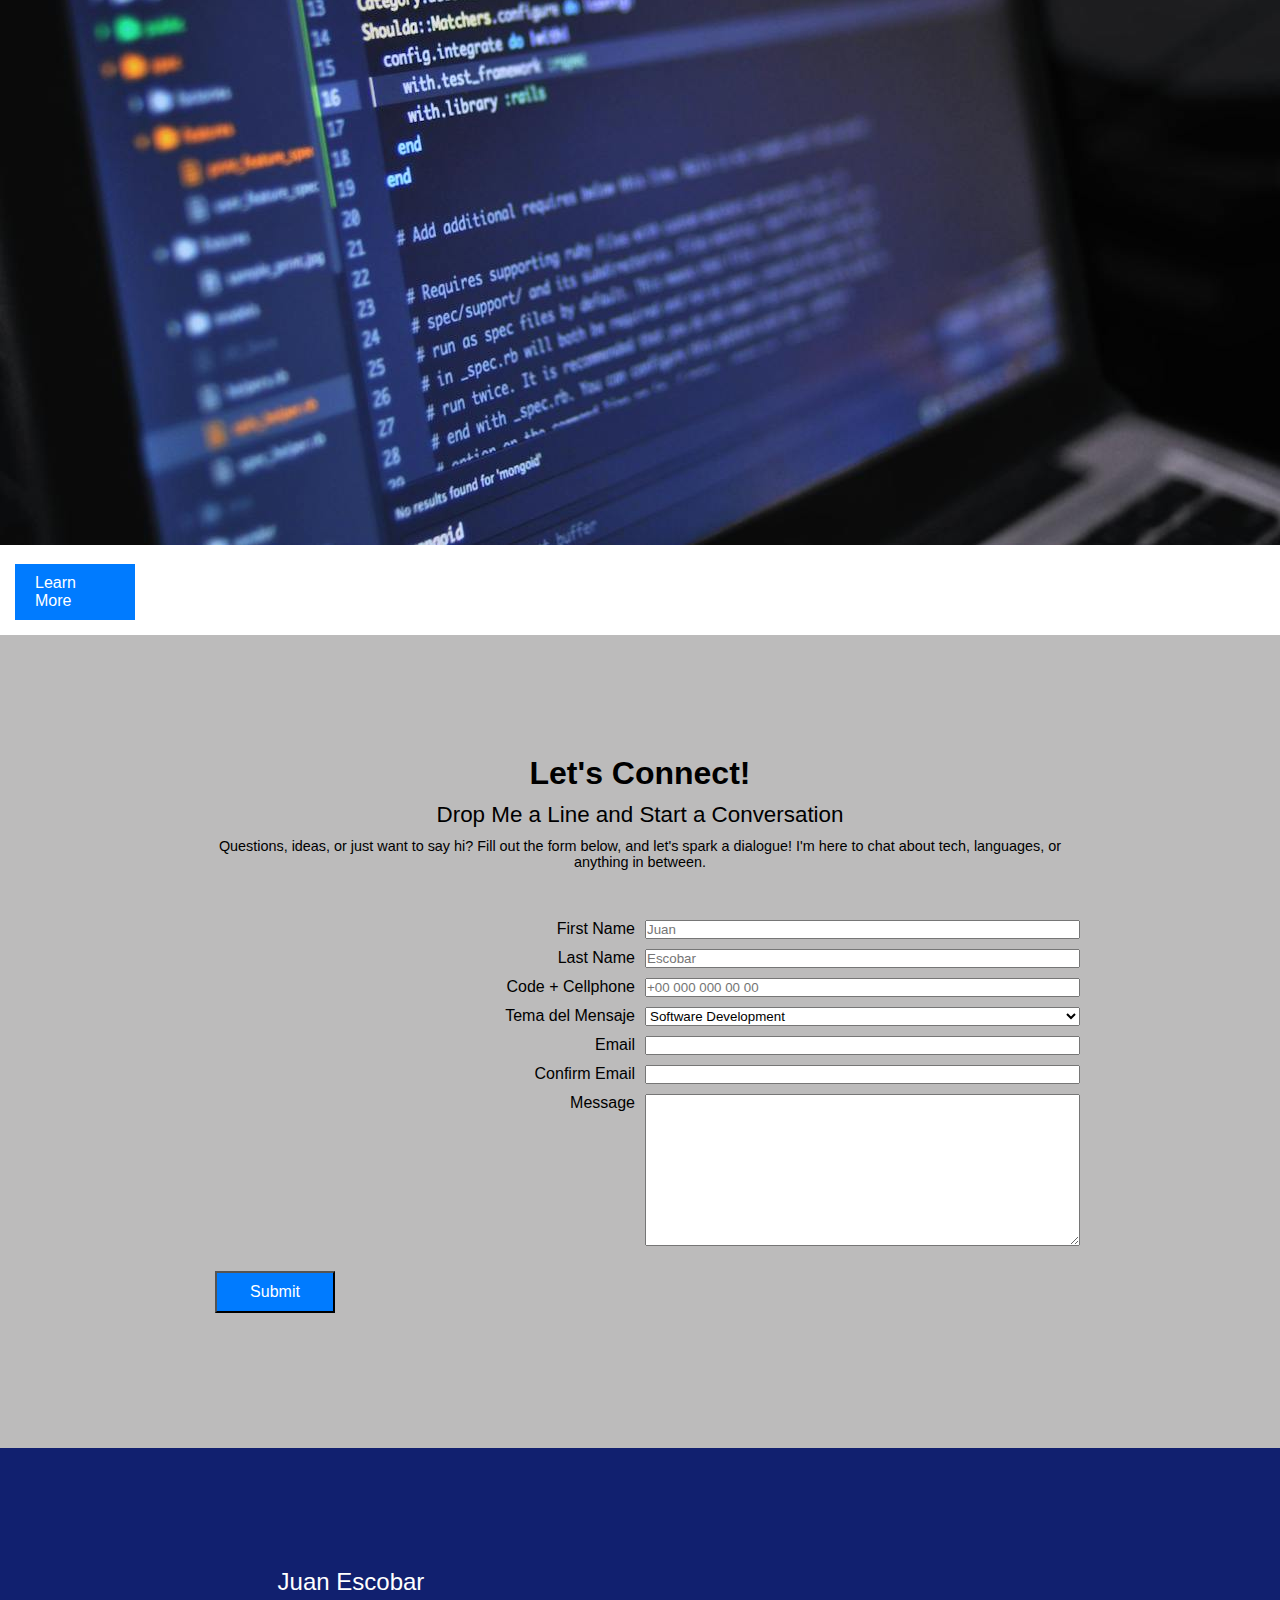
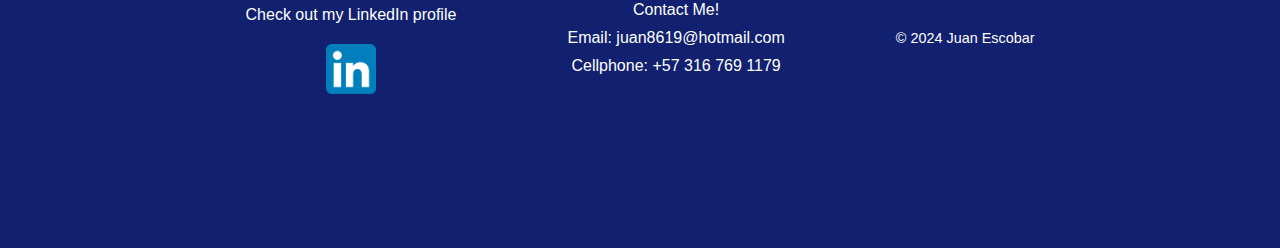
==== commit 193c8872: "On main branch, fixed link to Developer page" ====
--- a/index.html
+++ b/index.html
@@ -130,52 +130,52 @@
         </section>
 
         <!-- ABOUT PAGE LINK -->
-        <section class="intro">
-            <h2 class="intro__heading heading">About</h2>
-            <h3 class="intro__subheading subheading">Discover the Story Behind Juan Escobar's Journey</h3>
-            <p class="intro__text paragraph">Curious about the person behind the code and the conversation? Dive into my
+        <section class="card3">
+            <h2 class="card3__heading heading">About</h2>
+            <h3 class="card3__subheading subheading">Discover the Story Behind Juan Escobar's Journey</h3>
+            <p class="card3__text paragraph">Curious about the person behind the code and the conversation? Dive into my
                 story,
                 where each chapter is
                 filled with tech, languages, and endless learning adventures.</p>
-            <img src="./images/juan_escobar_vector.png" alt="A vector image of Juan Escobar" class="intro__image">
-            <a href="./pages/about.html" class="intro__button button">Learn More</a>
+            <img src="./images/juan_escobar_vector.png" alt="A vector image of Juan Escobar" class="card3__image">
+            <a href="./pages/about.html" class="card3__button button">Learn More</a>
         </section>
 
         <!-- CAREER PAGE LINK -->
-        <section class="intro">
-            <h2 class="intro__heading heading">Career</h2>
-            <h3 class="intro__subheading subheading">Embark on My Professional Odyssey: Tech, Languages, and Beyond</h3>
-            <p class="intro__text paragraph">Join me on a journey through my professional landscape, where tech
+        <section class="card3">
+            <h2 class="card3__heading heading">Career</h2>
+            <h3 class="card3__subheading subheading">Embark on My Professional Odyssey: Tech, Languages, and Beyond</h3>
+            <p class="card3__text paragraph">Join me on a journey through my professional landscape, where tech
                 innovation meets
                 language expertise,
                 crafting a unique blend of skills and experiences.</p>
-            <img src="./images/career_card.jpg" alt="An image of a man working at a computer" class="intro__image">
-            <a href="./pages/career.html" class="intro__button button">Learn More</a>
+            <img src="./images/career_card.jpg" alt="An image of a man working at a computer" class="card3__image">
+            <a href="./pages/career.html" class="card3__button button">Learn More</a>
         </section>
 
         <!-- COACH PAGE LINK -->
-        <section class="intro">
-            <h2 class="intro__heading heading">Coach</h2>
-            <h3 class="intro__subheading subheading">Unlocking Language Mastery: A Journey with Juan Escobar</h3>
-            <p class="intro__text paragraph">Explore the world of languages with me! My coaching style is all about
+        <section class="card3">
+            <h2 class="card3__heading heading">Coach</h2>
+            <h3 class="card3__subheading subheading">Unlocking Language Mastery: A Journey with Juan Escobar</h3>
+            <p class="card3__text paragraph">Explore the world of languages with me! My coaching style is all about
                 making
                 language learning engaging,
                 intuitive, and fun. Let's break down barriers and build bridges of communication together.</p>
             <img src="./images/coach_card.jpg" alt="Image showing a word definition in a dictionary"
-                class="intro__image">
-            <a href="./pages/coach.html" class="intro__button button">Learn More</a>
+                class="card3__image">
+            <a href="./pages/coach.html" class="card3__button button">Learn More</a>
         </section>
 
         <!-- DEVELOPER PAGE LINK -->
-        <section class="intro">
-            <h2 class="intro__heading heading">Developer</h2>
-            <h3 class="intro__subheading subheading">Passion for Code: Crafting Digital Solutions with Juan</h3>
-            <p class="intro__text paragraph">Join me in the exciting world of development where problem-solving meets
+        <section class="card3">
+            <h2 class="card3__heading heading">Developer</h2>
+            <h3 class="card3__subheading subheading">Passion for Code: Crafting Digital Solutions with Juan</h3>
+            <p class="card3__text paragraph">Join me in the exciting world of development where problem-solving meets
                 creativity.
                 I thrive on turning
                 complex challenges into sleek, functional digital experiences. Let's code the future together!</p>
-            <img src="./images/developer_card.jpg" alt="An image of a computer with code" class="intro__image">
-            <a href="./pages/coach.html" class="intro__button button">Learn More</a>
+            <img src="./images/developer_card.jpg" alt="An image of a computer with code" class="card3__image">
+            <a href="./pages/developer.html" class="card3__button button">Learn More</a>
         </section>
 
         <!-- FORM -->
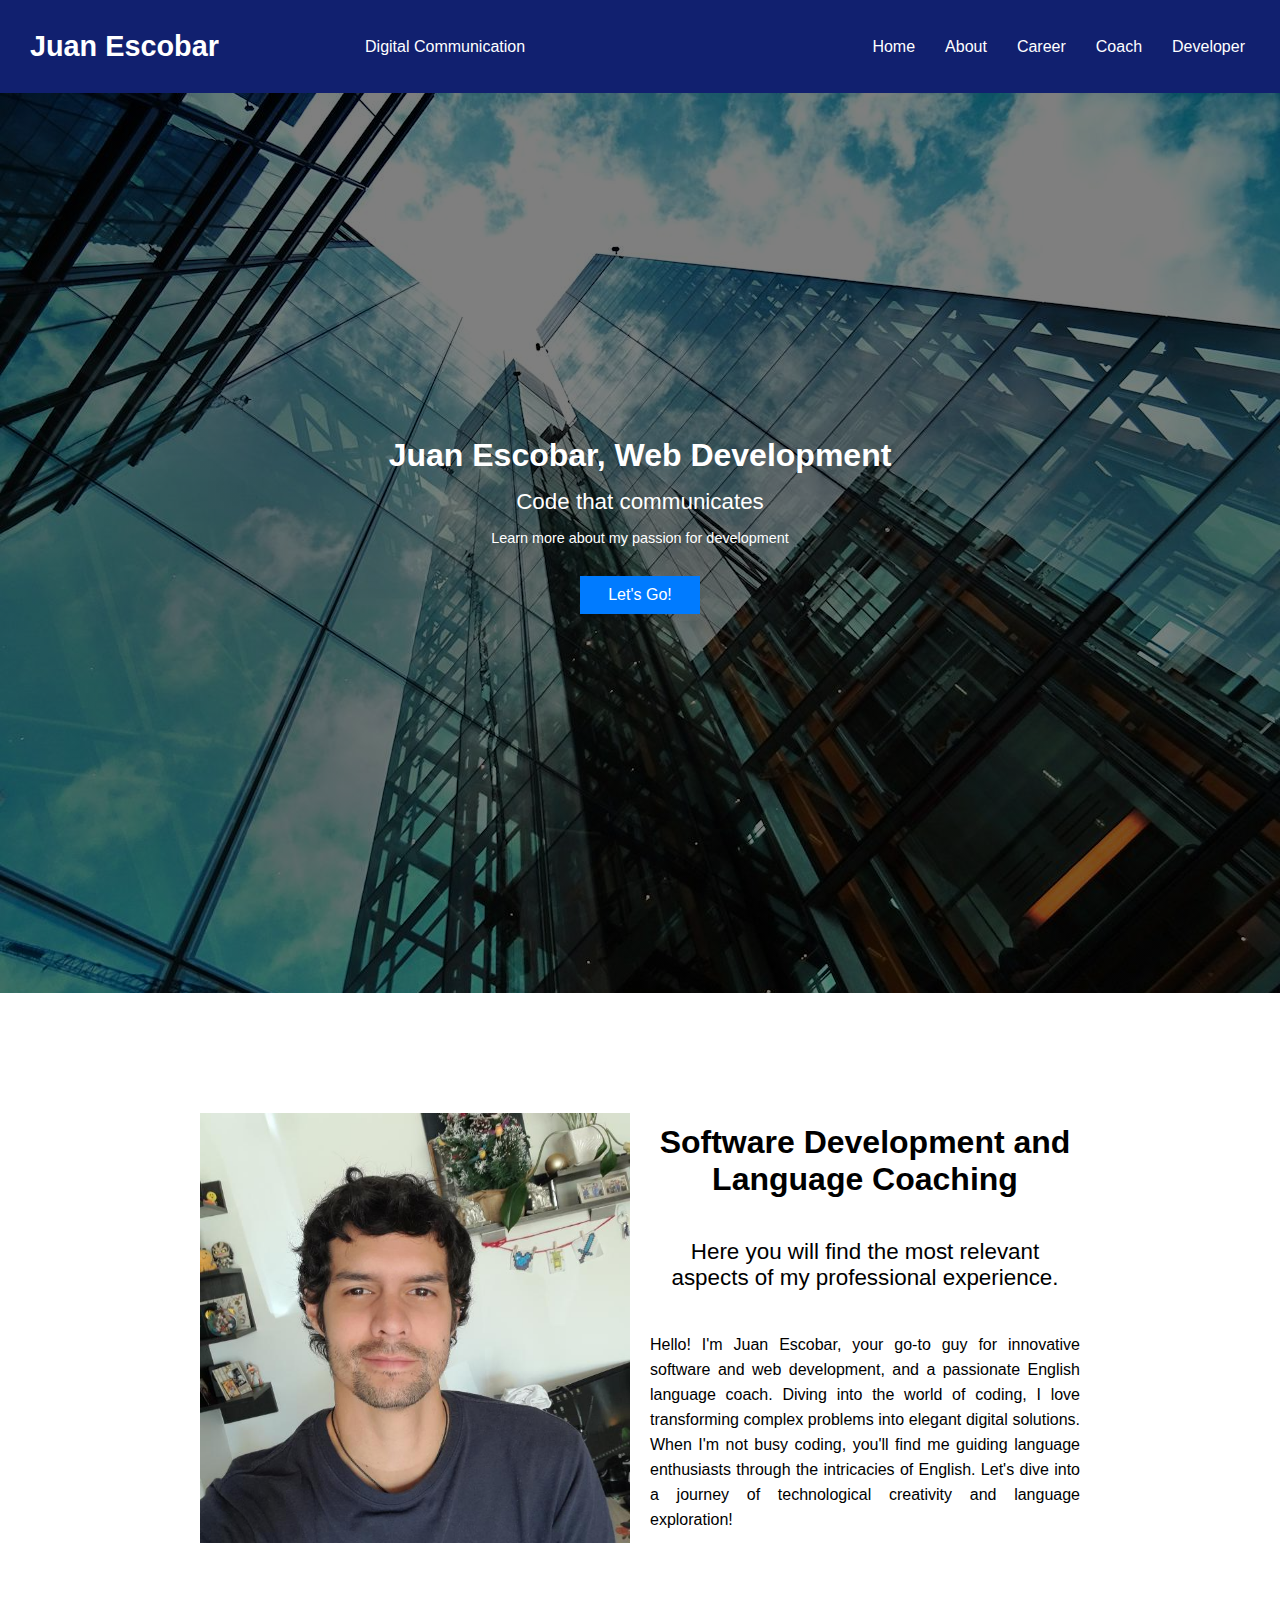
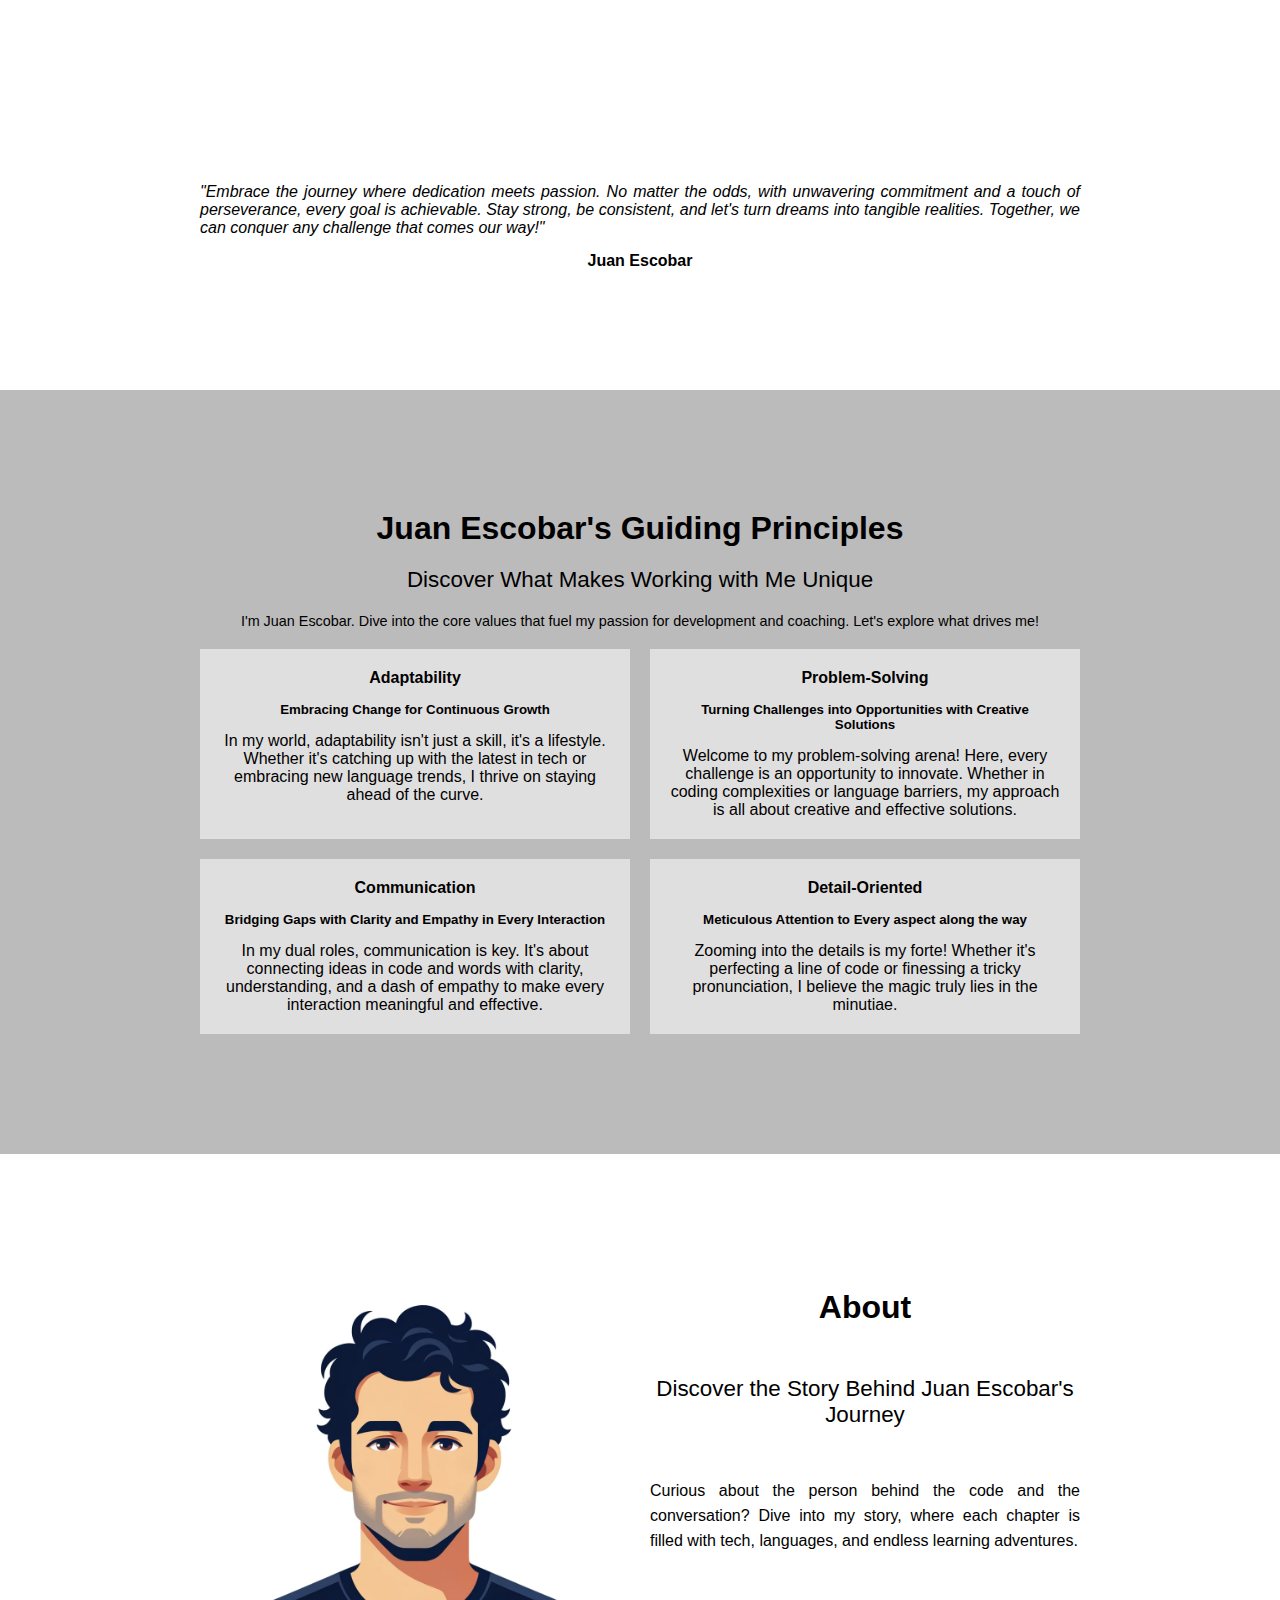
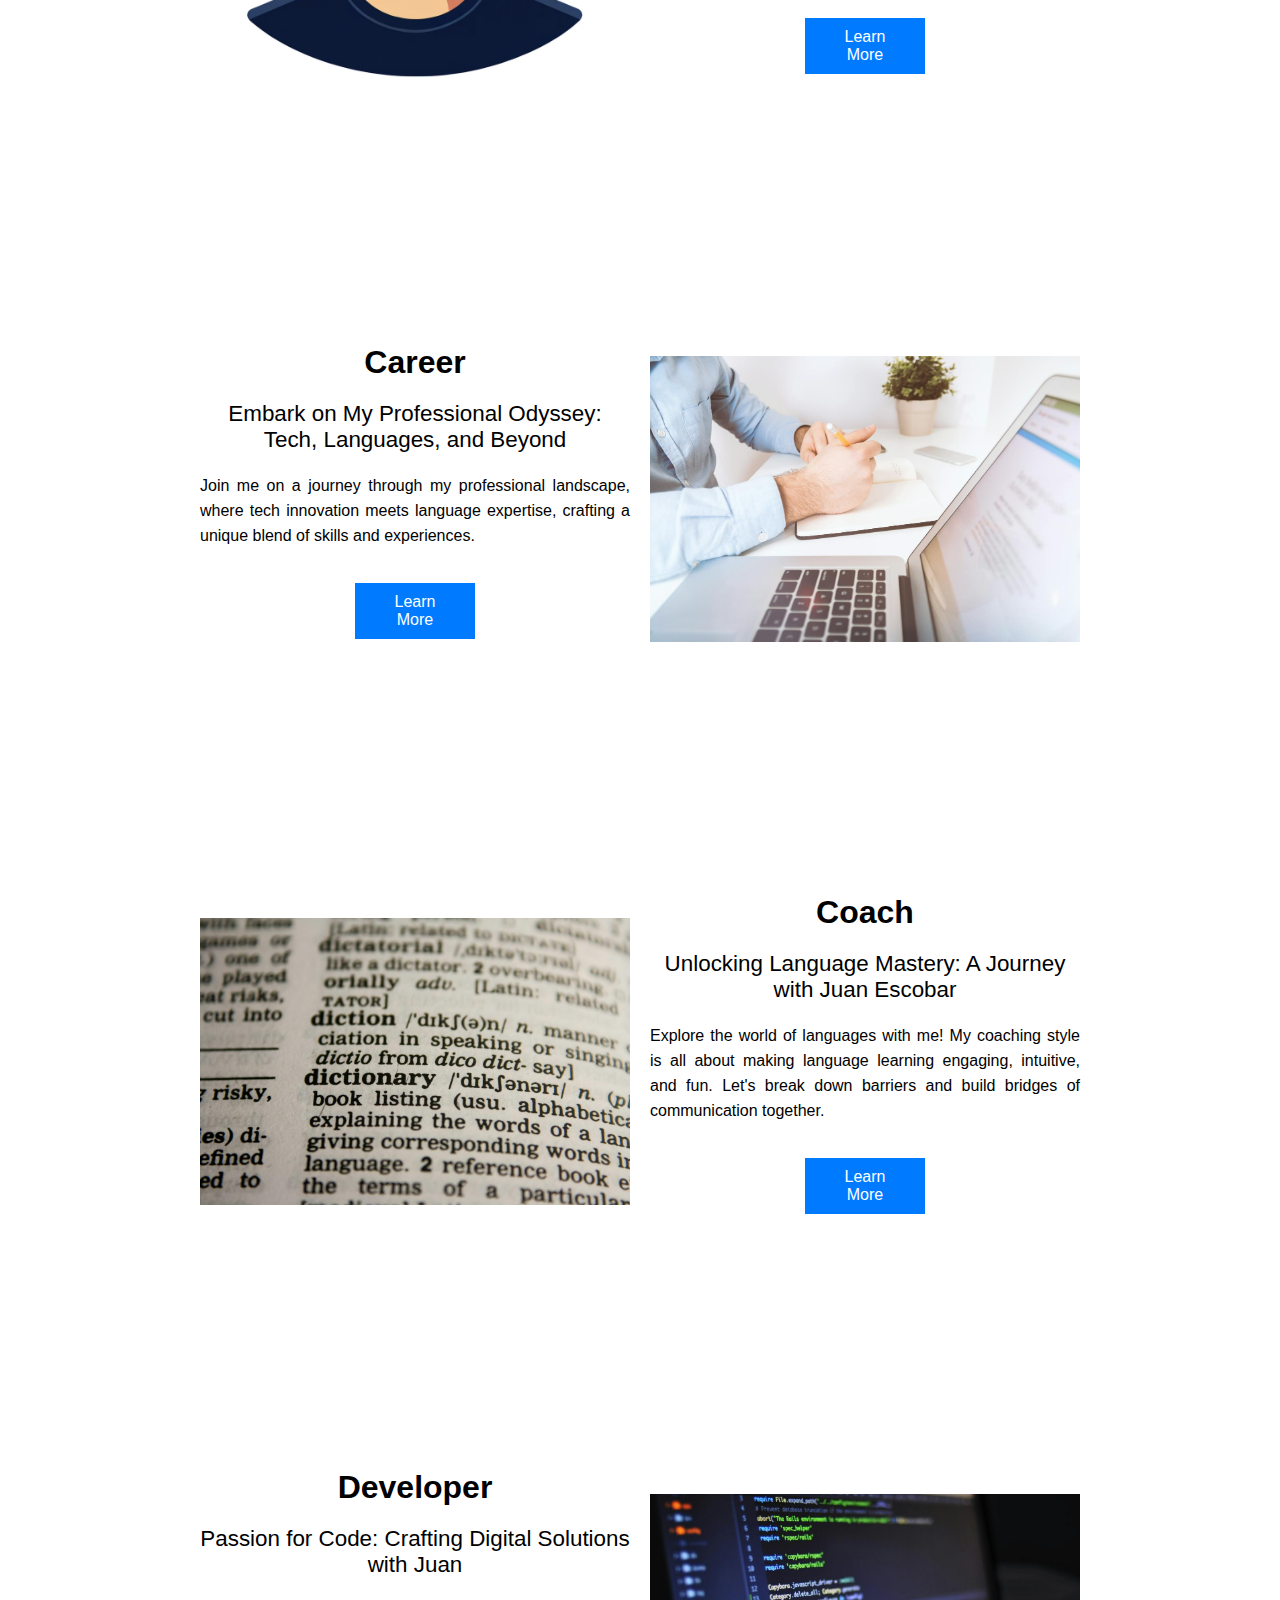
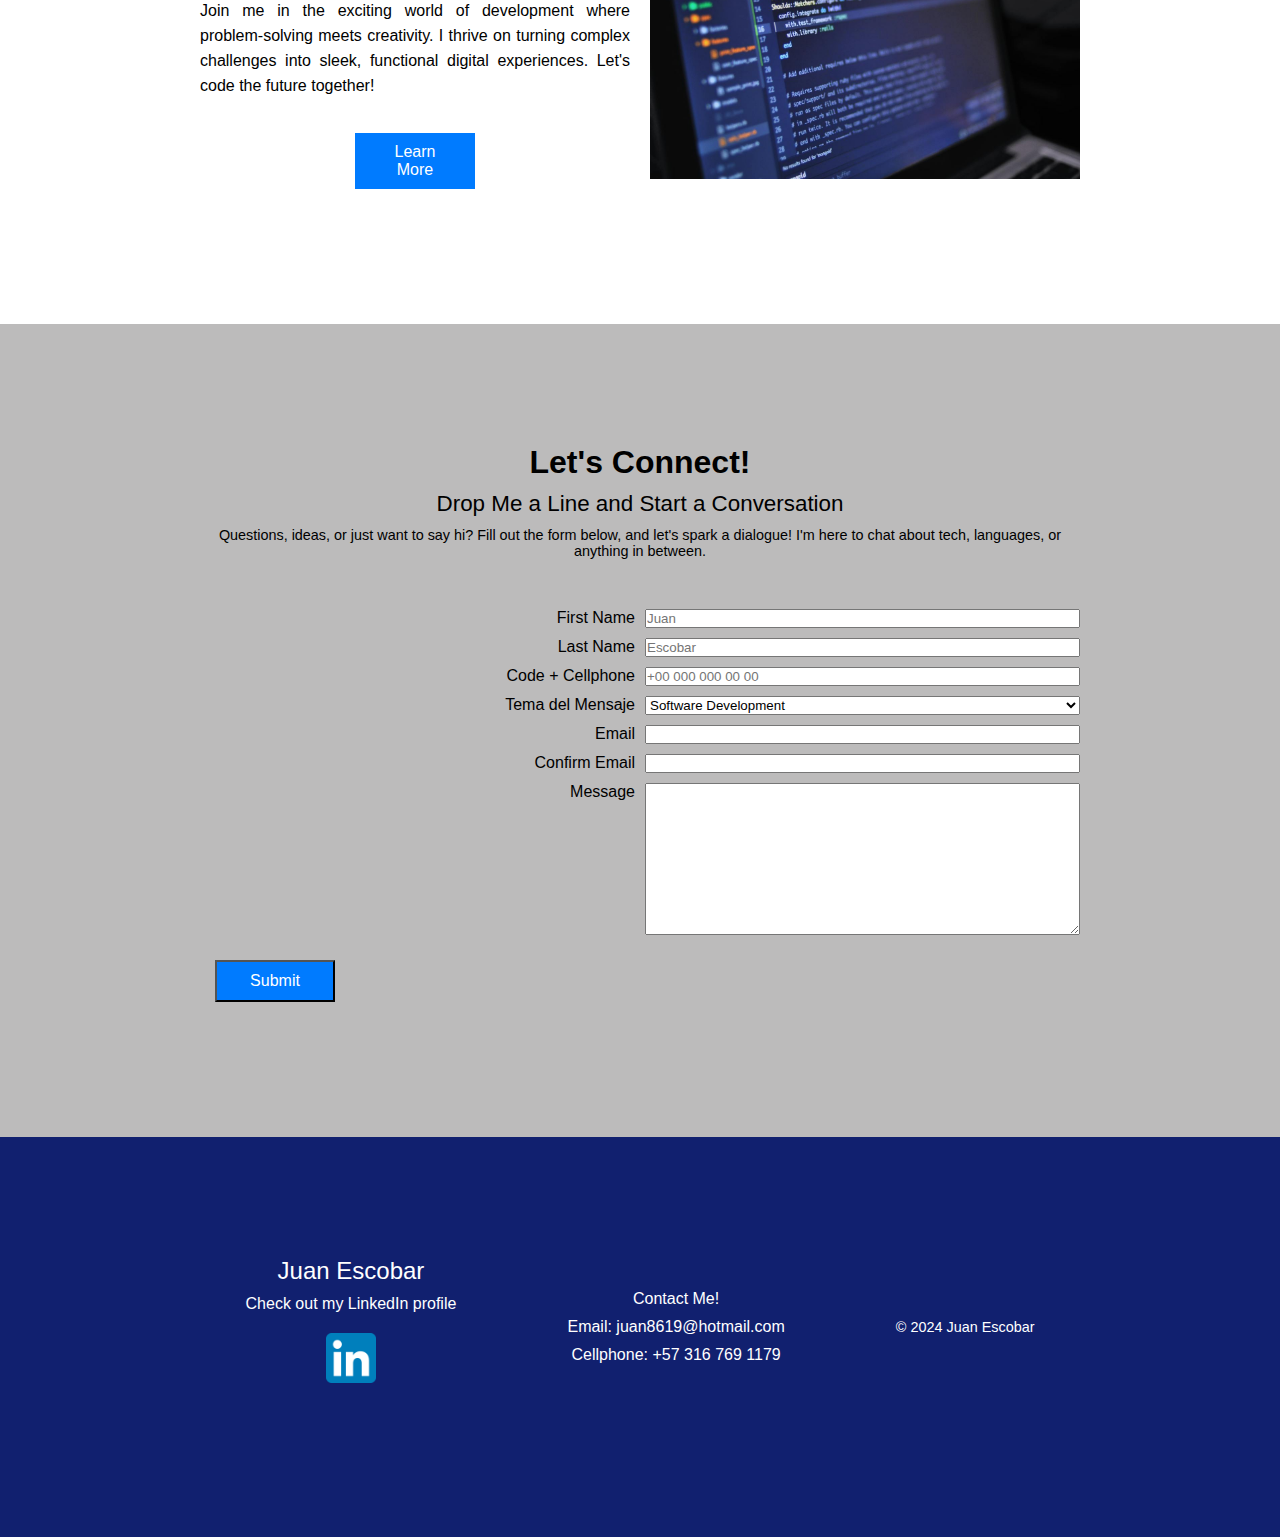
==== commit bed6bd52: "card4 done. Only applies to Home" ====
--- a/index.html
+++ b/index.html
@@ -142,15 +142,15 @@
         </section>
 
         <!-- CAREER PAGE LINK -->
-        <section class="card3">
-            <h2 class="card3__heading heading">Career</h2>
-            <h3 class="card3__subheading subheading">Embark on My Professional Odyssey: Tech, Languages, and Beyond</h3>
-            <p class="card3__text paragraph">Join me on a journey through my professional landscape, where tech
+        <section class="card4">
+            <h2 class="card4__heading heading">Career</h2>
+            <h3 class="card4__subheading subheading">Embark on My Professional Odyssey: Tech, Languages, and Beyond</h3>
+            <p class="card4__text paragraph">Join me on a journey through my professional landscape, where tech
                 innovation meets
                 language expertise,
                 crafting a unique blend of skills and experiences.</p>
-            <img src="./images/career_card.jpg" alt="An image of a man working at a computer" class="card3__image">
-            <a href="./pages/career.html" class="card3__button button">Learn More</a>
+            <img src="./images/career_card.jpg" alt="An image of a man working at a computer" class="card4__image">
+            <a href="./pages/career.html" class="card4__button button">Learn More</a>
         </section>
 
         <!-- COACH PAGE LINK -->
@@ -167,15 +167,15 @@
         </section>
 
         <!-- DEVELOPER PAGE LINK -->
-        <section class="card3">
-            <h2 class="card3__heading heading">Developer</h2>
-            <h3 class="card3__subheading subheading">Passion for Code: Crafting Digital Solutions with Juan</h3>
-            <p class="card3__text paragraph">Join me in the exciting world of development where problem-solving meets
+        <section class="card4">
+            <h2 class="card4__heading heading">Developer</h2>
+            <h3 class="card4__subheading subheading">Passion for Code: Crafting Digital Solutions with Juan</h3>
+            <p class="card4__text paragraph">Join me in the exciting world of development where problem-solving meets
                 creativity.
                 I thrive on turning
                 complex challenges into sleek, functional digital experiences. Let's code the future together!</p>
-            <img src="./images/developer_card.jpg" alt="An image of a computer with code" class="card3__image">
-            <a href="./pages/developer.html" class="card3__button button">Learn More</a>
+            <img src="./images/developer_card.jpg" alt="An image of a computer with code" class="card4__image">
+            <a href="./pages/developer.html" class="card4__button button">Learn More</a>
         </section>
 
         <!-- FORM -->
--- a/style/style.css
+++ b/style/style.css
@@ -188,6 +188,216 @@
   }
 }
 
+.card3 {
+  padding: 80px 40px;
+  display: flex;
+  flex-direction: column;
+  align-items: center;
+  text-align: center;
+  gap: 30px;
+}
+.card3 .card3__text {
+  text-align: justify;
+}
+@media screen and (min-width: 768px) {
+  .card3 {
+    padding: 120px 80px;
+    display: grid;
+    grid-template-columns: 1fr 1fr;
+    gap: 20px;
+    text-align: center;
+    align-items: center;
+  }
+  .card3 .card3__heading {
+    grid-column-start: 1;
+    grid-column-end: 3;
+    grid-row-start: 1;
+    grid-row-end: 2;
+  }
+  .card3 .card3__subheading {
+    grid-column-start: 1;
+    grid-column-end: 3;
+    grid-row-start: 2;
+    grid-row-end: 3;
+  }
+  .card3 .card3__text {
+    grid-column-start: 1;
+    grid-column-end: 2;
+    grid-row-start: 3;
+    grid-row-end: 4;
+  }
+  .card3 .card3__image {
+    grid-column-start: 2;
+    grid-column-end: 3;
+    grid-row-start: 3;
+    grid-row-end: 5;
+  }
+  .card3 .card3__button {
+    grid-column-start: 1;
+    grid-column-end: 2;
+    grid-row-start: 4;
+    grid-row-end: 5;
+    justify-self: center;
+  }
+}
+@media screen and (min-width: 1024px) {
+  .card3 {
+    padding: 120px 200px;
+    display: grid;
+    grid-template-columns: 1fr 1fr;
+    gap: 20px;
+    text-align: center;
+    align-items: center;
+  }
+  .card3 .card3__heading {
+    grid-column-start: 2;
+    grid-column-end: 3;
+    grid-row-start: 1;
+    grid-row-end: 2;
+  }
+  .card3 .card3__subheading {
+    grid-column-start: 2;
+    grid-column-end: 3;
+    grid-row-start: 2;
+    grid-row-end: 3;
+  }
+  .card3 .card3__text {
+    grid-column-start: 2;
+    grid-column-end: 3;
+    grid-row-start: 3;
+    grid-row-end: 4;
+  }
+  .card3 .card3__image {
+    grid-column-start: 1;
+    grid-column-end: 2;
+    grid-row-start: 1;
+    grid-row-end: 5;
+  }
+  .card3 .card3__button {
+    grid-column-start: 2;
+    grid-column-end: 3;
+    grid-row-start: 4;
+    grid-row-end: 5;
+  }
+}
+
+.card4 {
+  padding: 80px 40px;
+  display: flex;
+  flex-direction: column;
+  align-items: center;
+  text-align: center;
+  gap: 30px;
+}
+.card4 .card4__text {
+  text-align: justify;
+}
+@media screen and (min-width: 768px) {
+  .card4 {
+    padding: 120px 80px;
+    display: grid;
+    grid-template-columns: 1fr 1fr;
+    gap: 20px;
+    text-align: center;
+    align-items: center;
+  }
+  .card4 .card4__heading {
+    grid-column-start: 1;
+    grid-column-end: 3;
+    grid-row-start: 1;
+    grid-row-end: 2;
+  }
+  .card4 .card4__subheading {
+    grid-column-start: 1;
+    grid-column-end: 3;
+    grid-row-start: 2;
+    grid-row-end: 3;
+  }
+  .card4 .card4__text {
+    grid-column-start: 2;
+    grid-column-end: 3;
+    grid-row-start: 3;
+    grid-row-end: 4;
+  }
+  .card4 .card4__image {
+    grid-column-start: 1;
+    grid-column-end: 2;
+    grid-row-start: 3;
+    grid-row-end: 5;
+  }
+  .card4 .card4__button {
+    grid-column-start: 2;
+    grid-column-end: 3;
+    grid-row-start: 4;
+    grid-row-end: 5;
+    justify-self: center;
+  }
+}
+@media screen and (min-width: 1024px) {
+  .card4 {
+    padding: 120px 200px;
+    display: grid;
+    grid-template-columns: 1fr 1fr;
+    gap: 20px;
+    text-align: center;
+    align-items: center;
+  }
+  .card4 .card4__heading {
+    grid-column-start: 1;
+    grid-column-end: 2;
+    grid-row-start: 1;
+    grid-row-end: 2;
+  }
+  .card4 .card4__subheading {
+    grid-column-start: 1;
+    grid-column-end: 2;
+    grid-row-start: 2;
+    grid-row-end: 3;
+  }
+  .card4 .card4__text {
+    grid-column-start: 1;
+    grid-column-end: 2;
+    grid-row-start: 3;
+    grid-row-end: 4;
+  }
+  .card4 .card4__image {
+    grid-column-start: 2;
+    grid-column-end: 3;
+    grid-row-start: 1;
+    grid-row-end: 5;
+  }
+  .card4 .card4__button {
+    grid-column-start: 1;
+    grid-column-end: 2;
+    grid-row-start: 4;
+    grid-row-end: 5;
+  }
+}
+
+/* SECTION 3 = QUOTE */
+.quote {
+  padding: 80px 40px;
+  font-family: "Lucida Sans", "Lucida Sans Regular", "Lucida Grande", "Lucida Sans Unicode", Geneva, Verdana, sans-serif;
+  text-align: justify;
+}
+.quote .quote__text {
+  margin-bottom: 15px;
+}
+.quote .quote__author {
+  font-weight: 800;
+  text-align: center;
+}
+@media screen and (min-width: 768px) {
+  .quote {
+    padding: 120px 80px;
+  }
+}
+@media screen and (min-width: 1024px) {
+  .quote {
+    padding: 120px 200px;
+  }
+}
+
 .footer {
   padding: 80px 40px;
   display: flex;
@@ -369,125 +579,6 @@
     justify-content: flex-start;
   }
 }
-/* SECTION 2 = INTRODUCTION */
-.intro {
-  padding: 80px 40px;
-  display: flex;
-  flex-direction: column;
-  align-items: center;
-  text-align: center;
-  gap: 30px;
-}
-.intro .intro__text {
-  text-align: justify;
-}
-@media screen and (min-width: 768px) {
-  .intro {
-    padding: 120px 80px;
-    display: grid;
-    grid-template-columns: 1fr 1fr;
-    gap: 20px;
-    text-align: center;
-    align-items: center;
-  }
-  .intro .intro__heading {
-    grid-column-start: 1;
-    grid-column-end: 3;
-    grid-row-start: 1;
-    grid-row-end: 2;
-  }
-  .intro .intro__subheading {
-    grid-column-start: 1;
-    grid-column-end: 3;
-    grid-row-start: 2;
-    grid-row-end: 3;
-  }
-  .intro .intro__text {
-    grid-column-start: 1;
-    grid-column-end: 2;
-    grid-row-start: 3;
-    grid-row-end: 4;
-  }
-  .intro .intro__image {
-    grid-column-start: 2;
-    grid-column-end: 3;
-    grid-row-start: 3;
-    grid-row-end: 4;
-  }
-  .intro .intro__button {
-    grid-column-start: 1;
-    grid-column-end: 3;
-    grid-row-start: 4;
-    grid-row-end: 5;
-    justify-self: center;
-  }
-}
-@media screen and (min-width: 1024px) {
-  .intro {
-    padding: 120px 200px;
-    display: grid;
-    grid-template-columns: 1fr 1fr;
-    gap: 20px;
-    text-align: center;
-    align-items: center;
-  }
-  .intro .intro__heading {
-    grid-column-start: 2;
-    grid-column-end: 3;
-    grid-row-start: 1;
-    grid-row-end: 2;
-  }
-  .intro .intro__subheading {
-    grid-column-start: 2;
-    grid-column-end: 3;
-    grid-row-start: 2;
-    grid-row-end: 3;
-  }
-  .intro .intro__text {
-    grid-column-start: 2;
-    grid-column-end: 3;
-    grid-row-start: 3;
-    grid-row-end: 4;
-  }
-  .intro .intro__image {
-    grid-column-start: 1;
-    grid-column-end: 2;
-    grid-row-start: 1;
-    grid-row-end: 5;
-  }
-  .intro .intro__button {
-    grid-column-start: 2;
-    grid-column-end: 3;
-    grid-row-start: 4;
-    grid-row-end: 5;
-    justify-self: center;
-  }
-}
-
-/* SECTION 3 = QUOTE */
-.quote {
-  padding: 80px 40px;
-  font-family: "Lucida Sans", "Lucida Sans Regular", "Lucida Grande", "Lucida Sans Unicode", Geneva, Verdana, sans-serif;
-  text-align: justify;
-}
-.quote .quote__text {
-  margin-bottom: 15px;
-}
-.quote .quote__author {
-  font-weight: 800;
-  text-align: center;
-}
-@media screen and (min-width: 768px) {
-  .quote {
-    padding: 120px 80px;
-  }
-}
-@media screen and (min-width: 1024px) {
-  .quote {
-    padding: 120px 200px;
-  }
-}
-
 /* SECTION 4 = ARTICLES/CARDS */
 .articles-section {
   padding: 80px 40px;
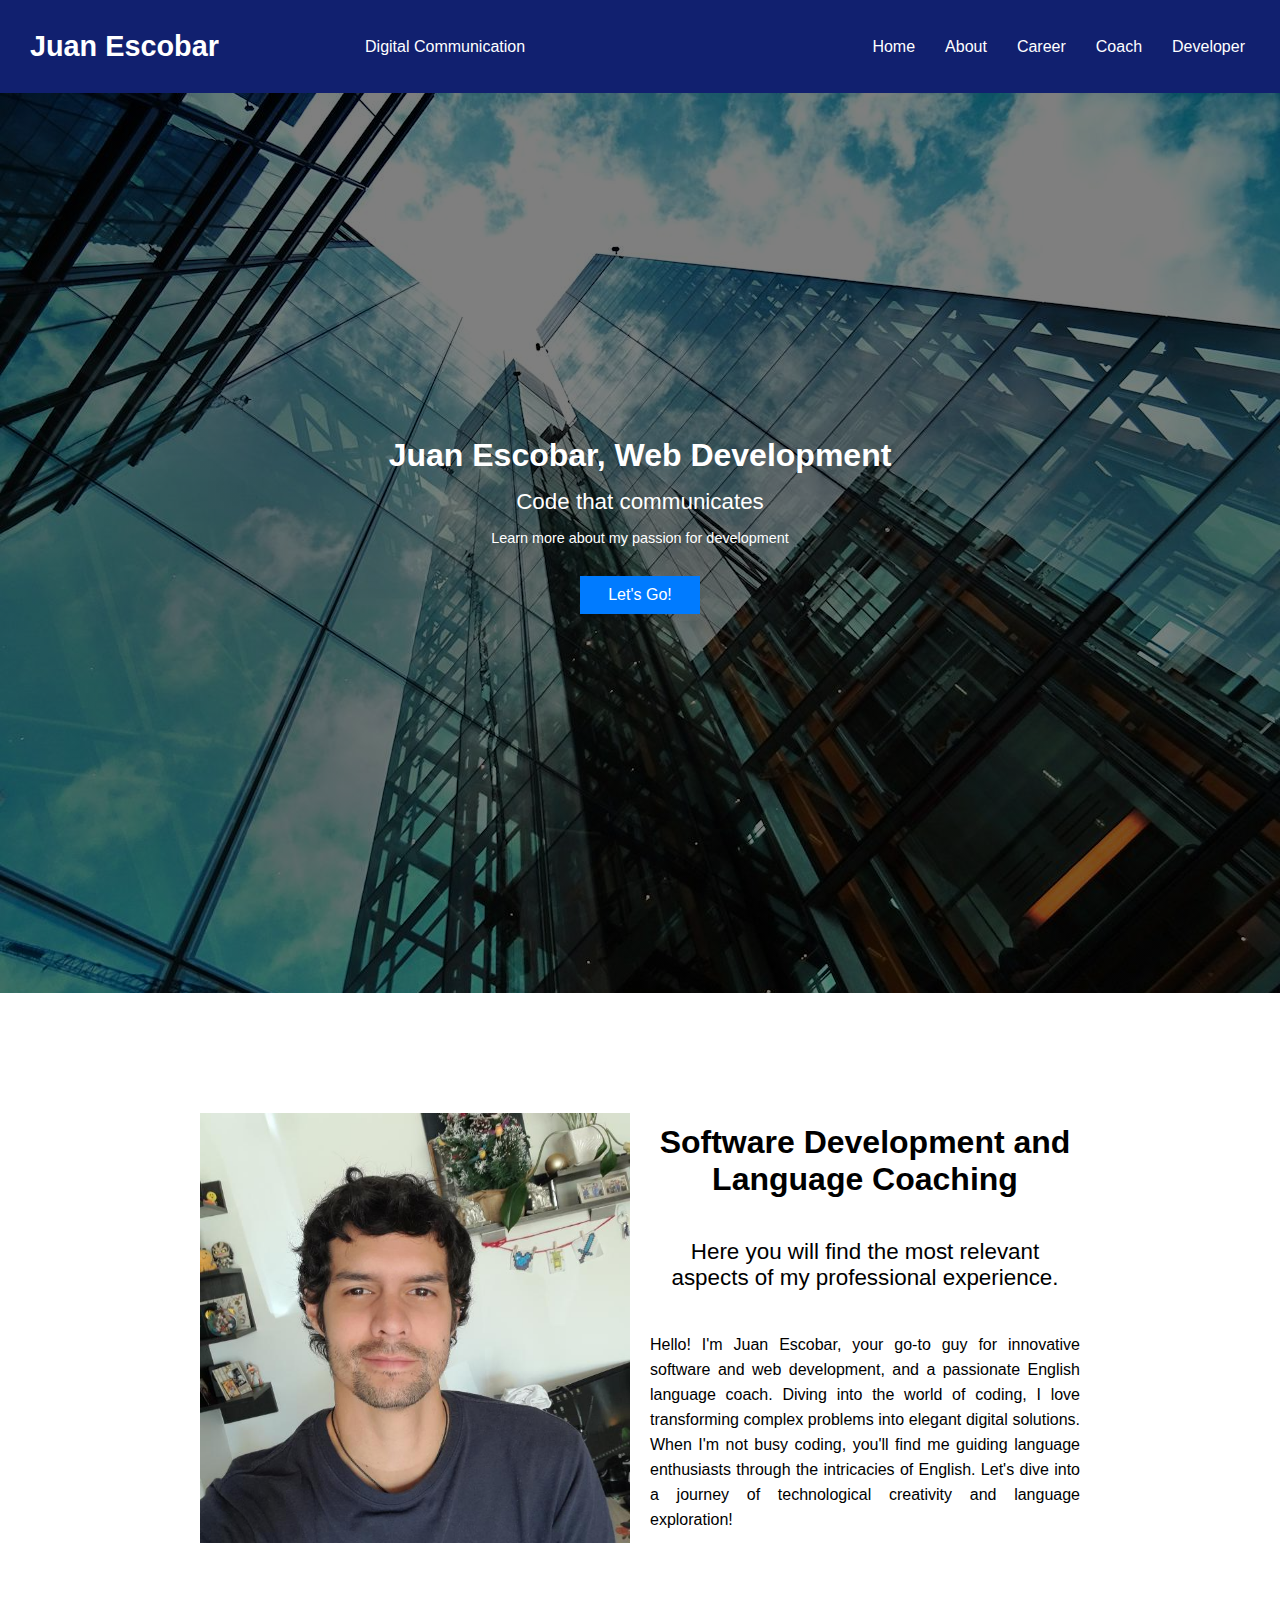
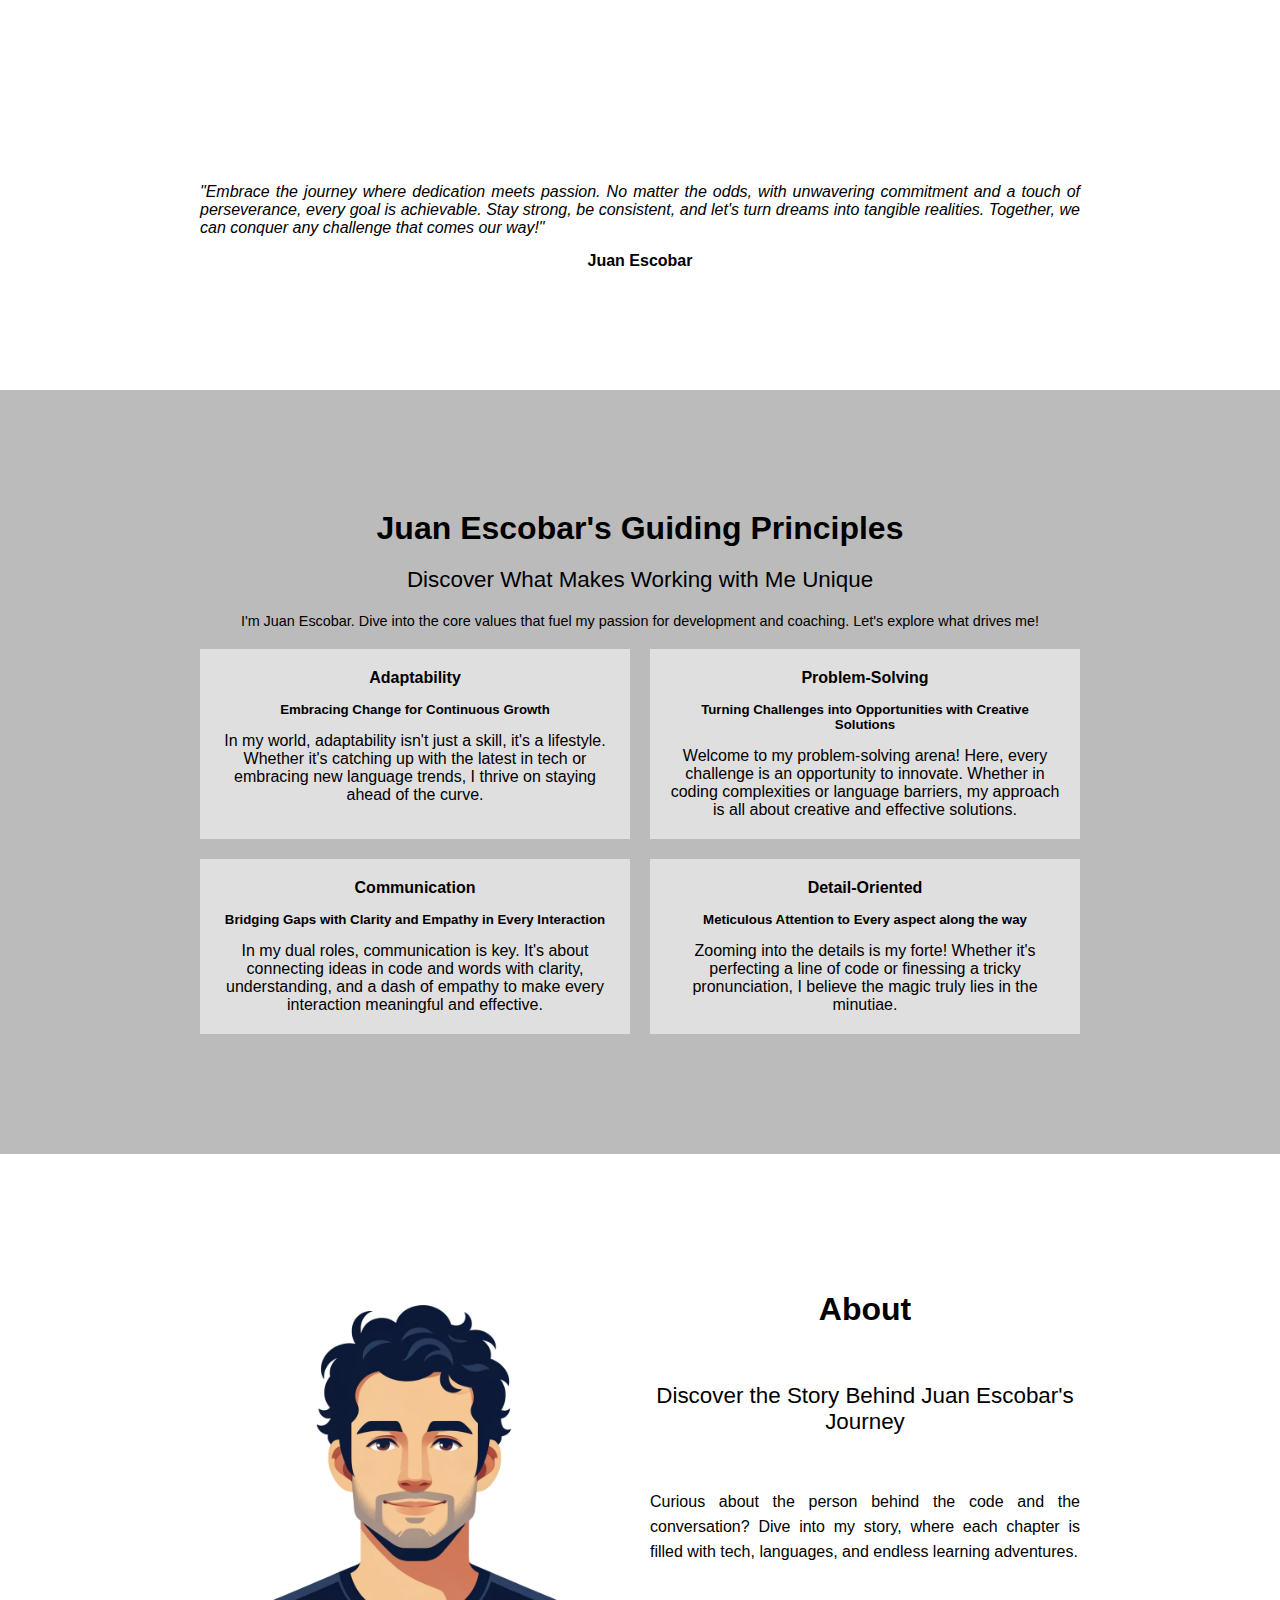
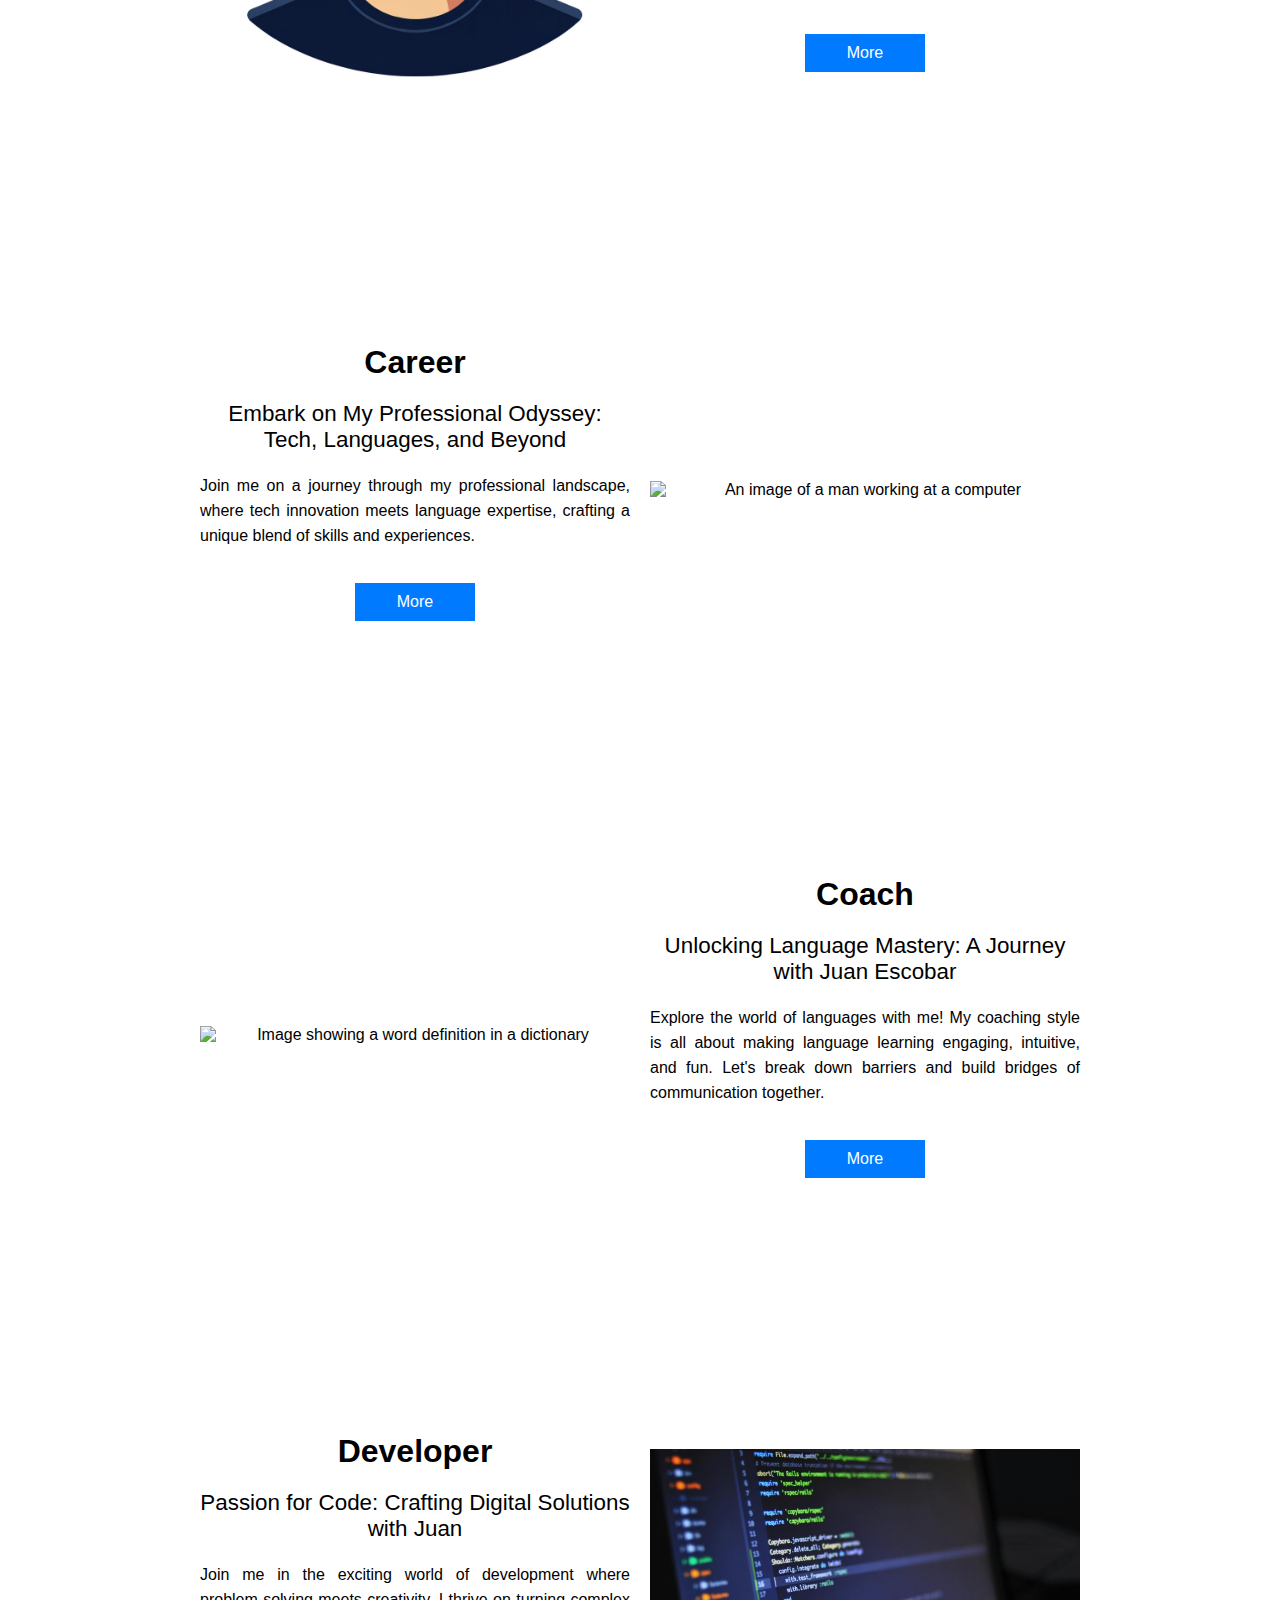
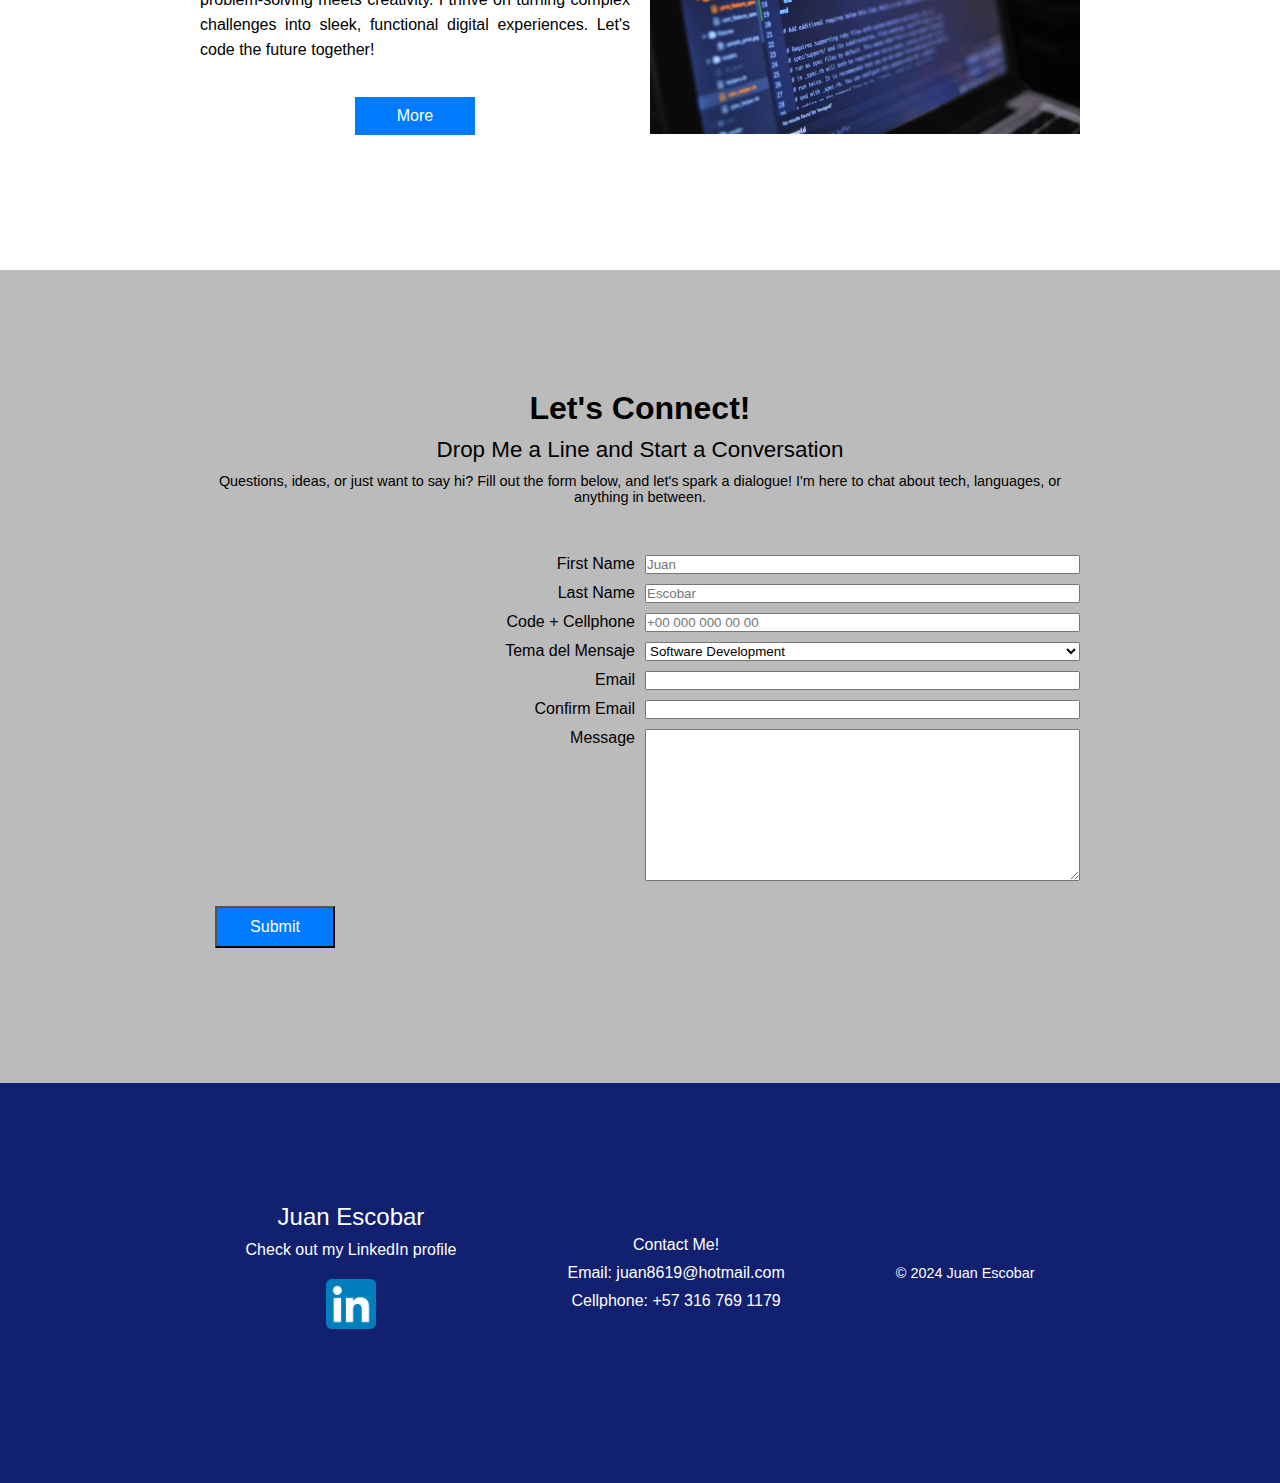
==== commit b4a7a219: "On main branch: optimized home card images" ====
--- a/index.html
+++ b/index.html
@@ -138,7 +138,7 @@
                 where each chapter is
                 filled with tech, languages, and endless learning adventures.</p>
             <img src="./images/juan_escobar_vector.png" alt="A vector image of Juan Escobar" class="card3__image">
-            <a href="./pages/about.html" class="card3__button button">Learn More</a>
+            <a href="./pages/about.html" class="card3__button button">More</a>
         </section>
 
         <!-- CAREER PAGE LINK -->
@@ -150,7 +150,7 @@
                 language expertise,
                 crafting a unique blend of skills and experiences.</p>
             <img src="./images/career_card.jpg" alt="An image of a man working at a computer" class="card4__image">
-            <a href="./pages/career.html" class="card4__button button">Learn More</a>
+            <a href="./images/juan_escobar_home_career_card.jpg" class="card4__button button">More</a>
         </section>
 
         <!-- COACH PAGE LINK -->
@@ -163,7 +163,7 @@
                 intuitive, and fun. Let's break down barriers and build bridges of communication together.</p>
             <img src="./images/coach_card.jpg" alt="Image showing a word definition in a dictionary"
                 class="card3__image">
-            <a href="./pages/coach.html" class="card3__button button">Learn More</a>
+            <a href="./images/juan_escobar_home_coach_card.jpg" class="card3__button button">More</a>
         </section>
 
         <!-- DEVELOPER PAGE LINK -->
@@ -175,12 +175,12 @@
                 I thrive on turning
                 complex challenges into sleek, functional digital experiences. Let's code the future together!</p>
             <img src="./images/developer_card.jpg" alt="An image of a computer with code" class="card4__image">
-            <a href="./pages/developer.html" class="card4__button button">Learn More</a>
+            <a href="./pages/developer.html" class="card4__button button">More</a>
         </section>
 
         <!-- FORM -->
         <section class="contact-section">
-            <form action="" class="contact-form">
+            <form action="" class="contact-form" id="contactForm">
 
                 <!-- Form Title -->
                 <h2 class="contact-form__heading heading">Let's Connect!</h2>
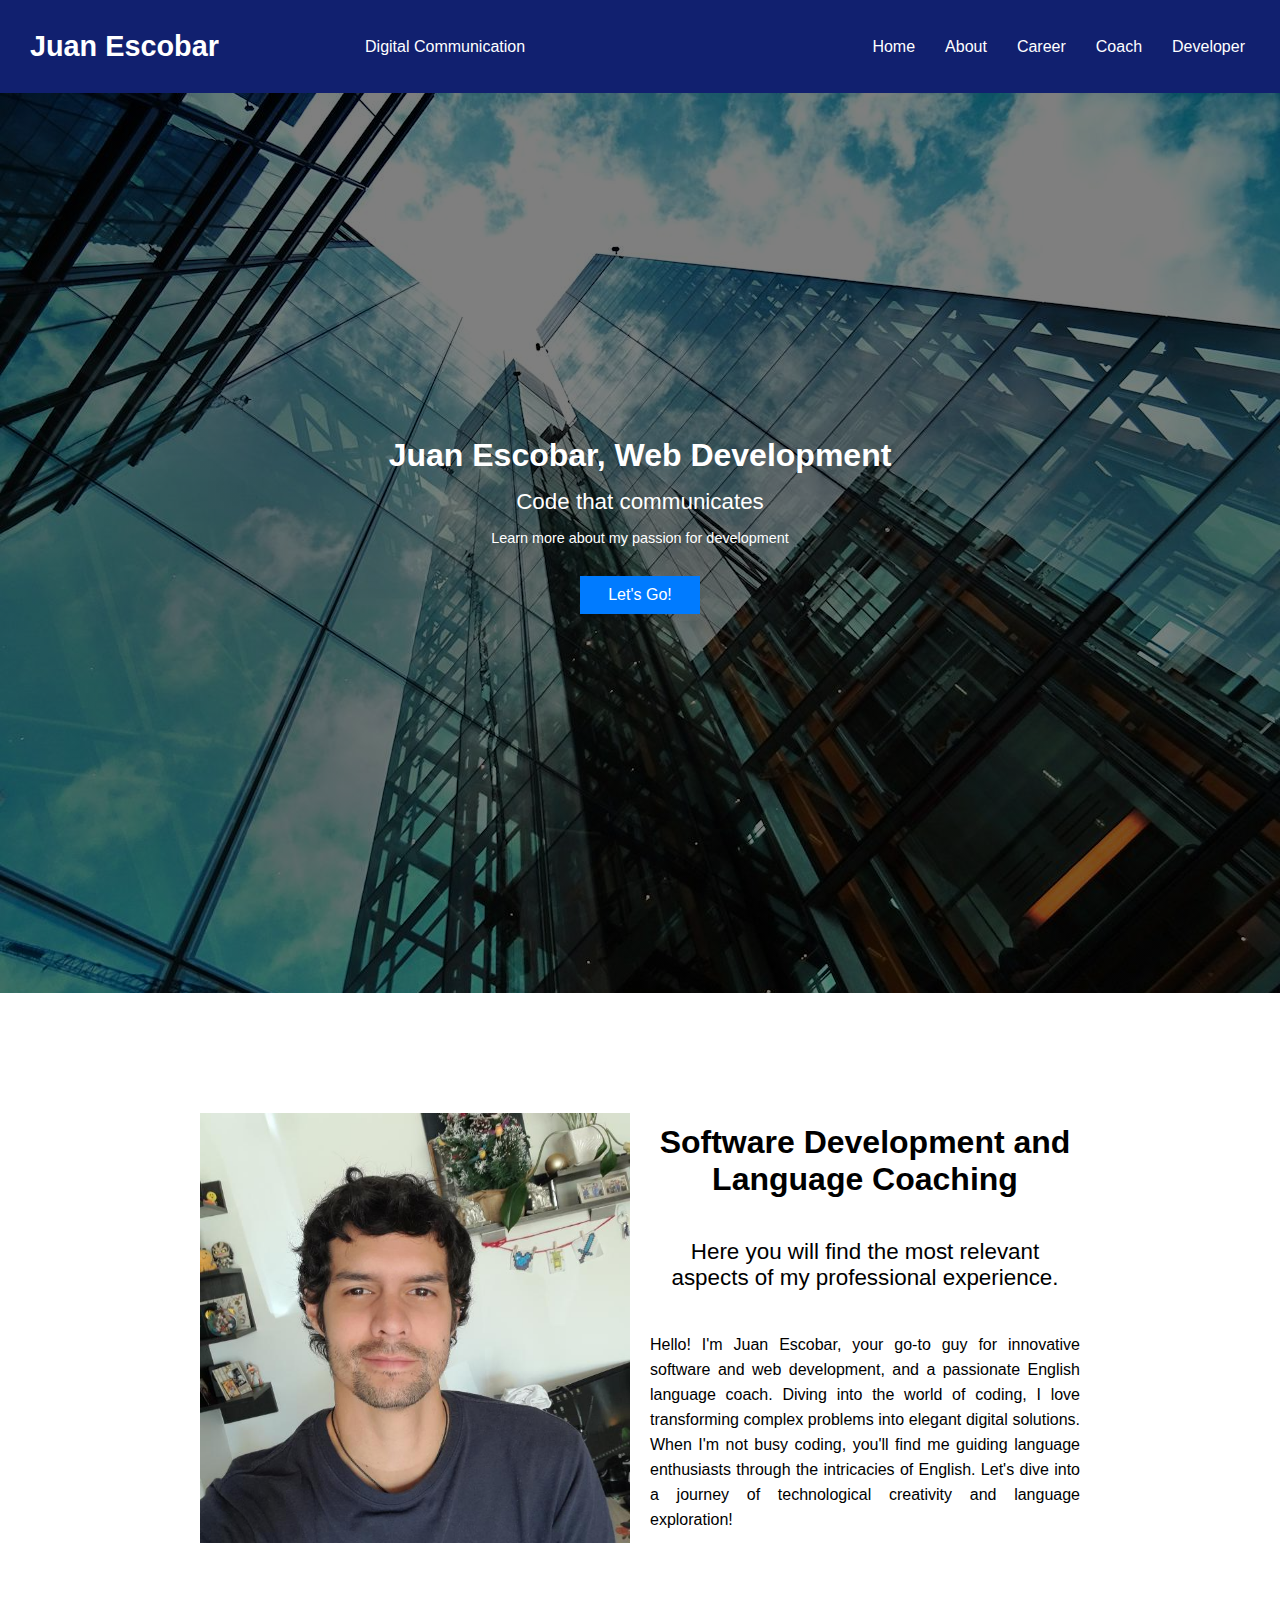
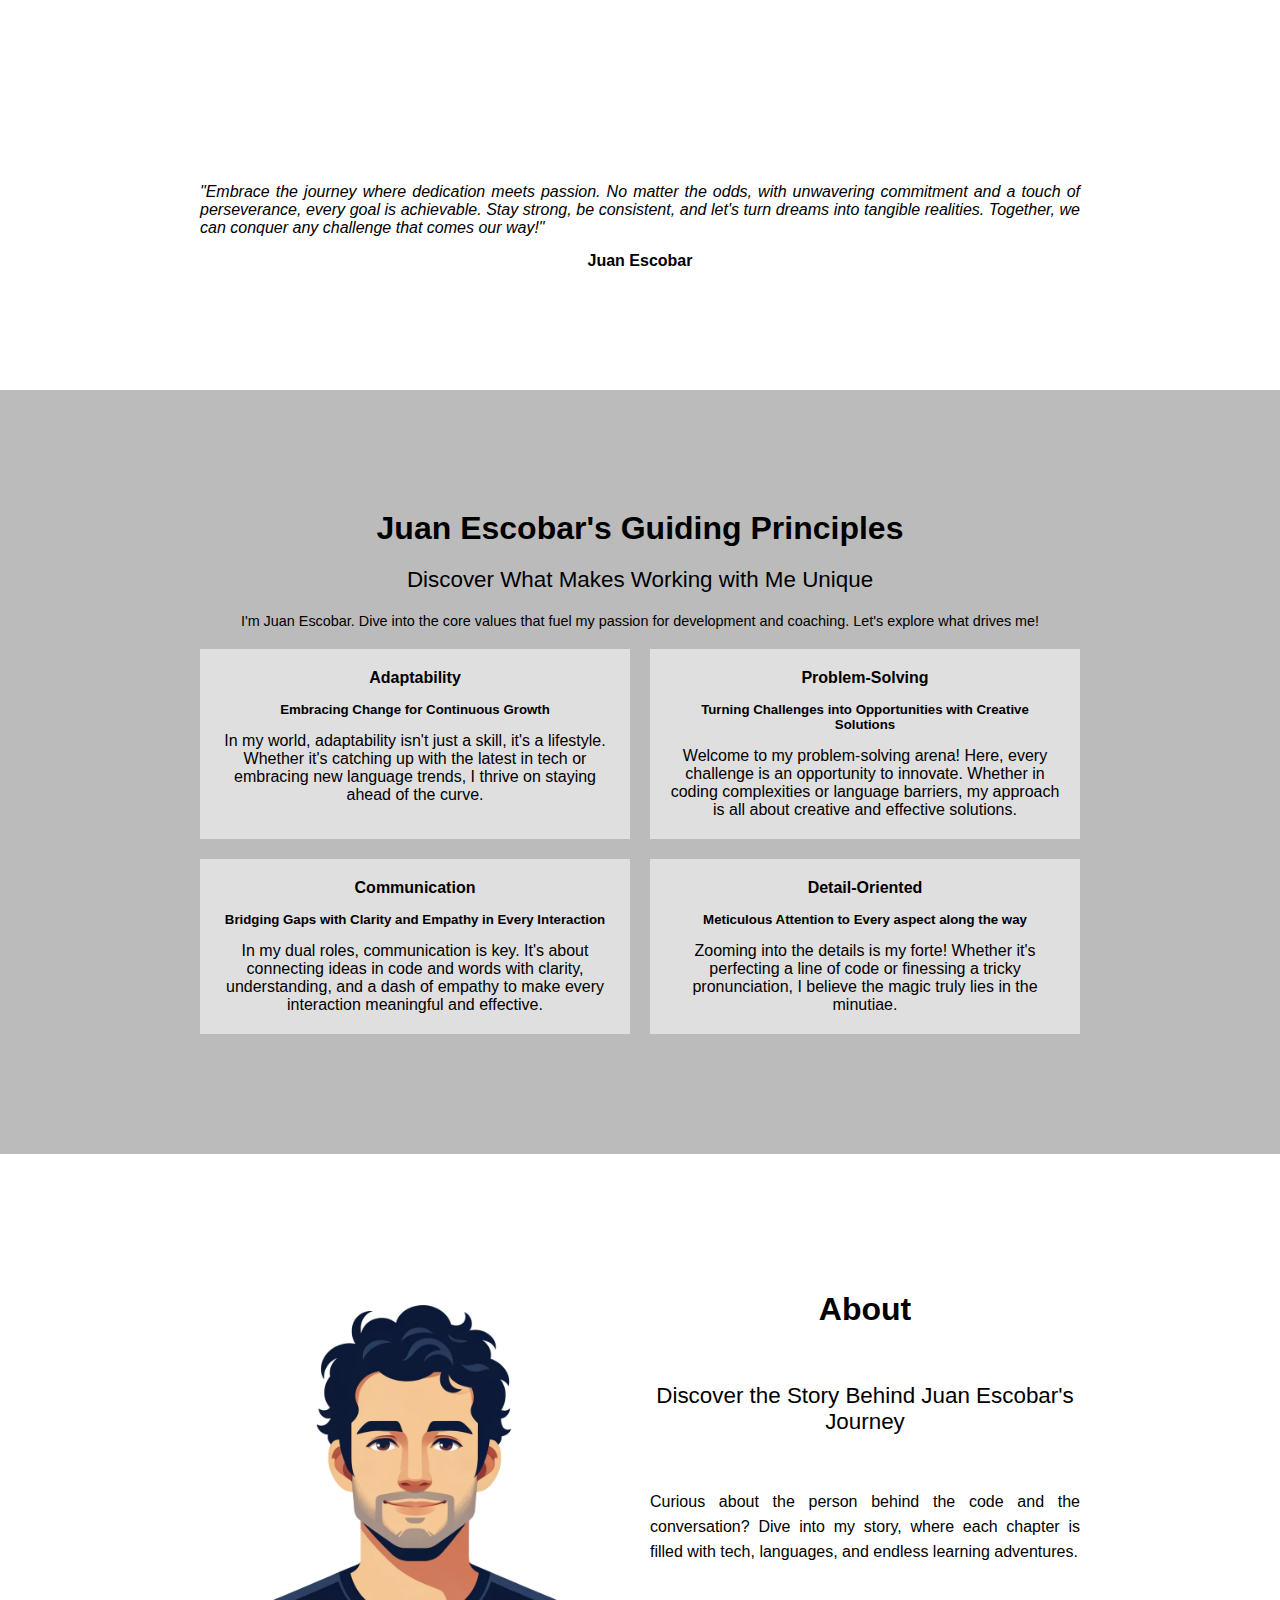
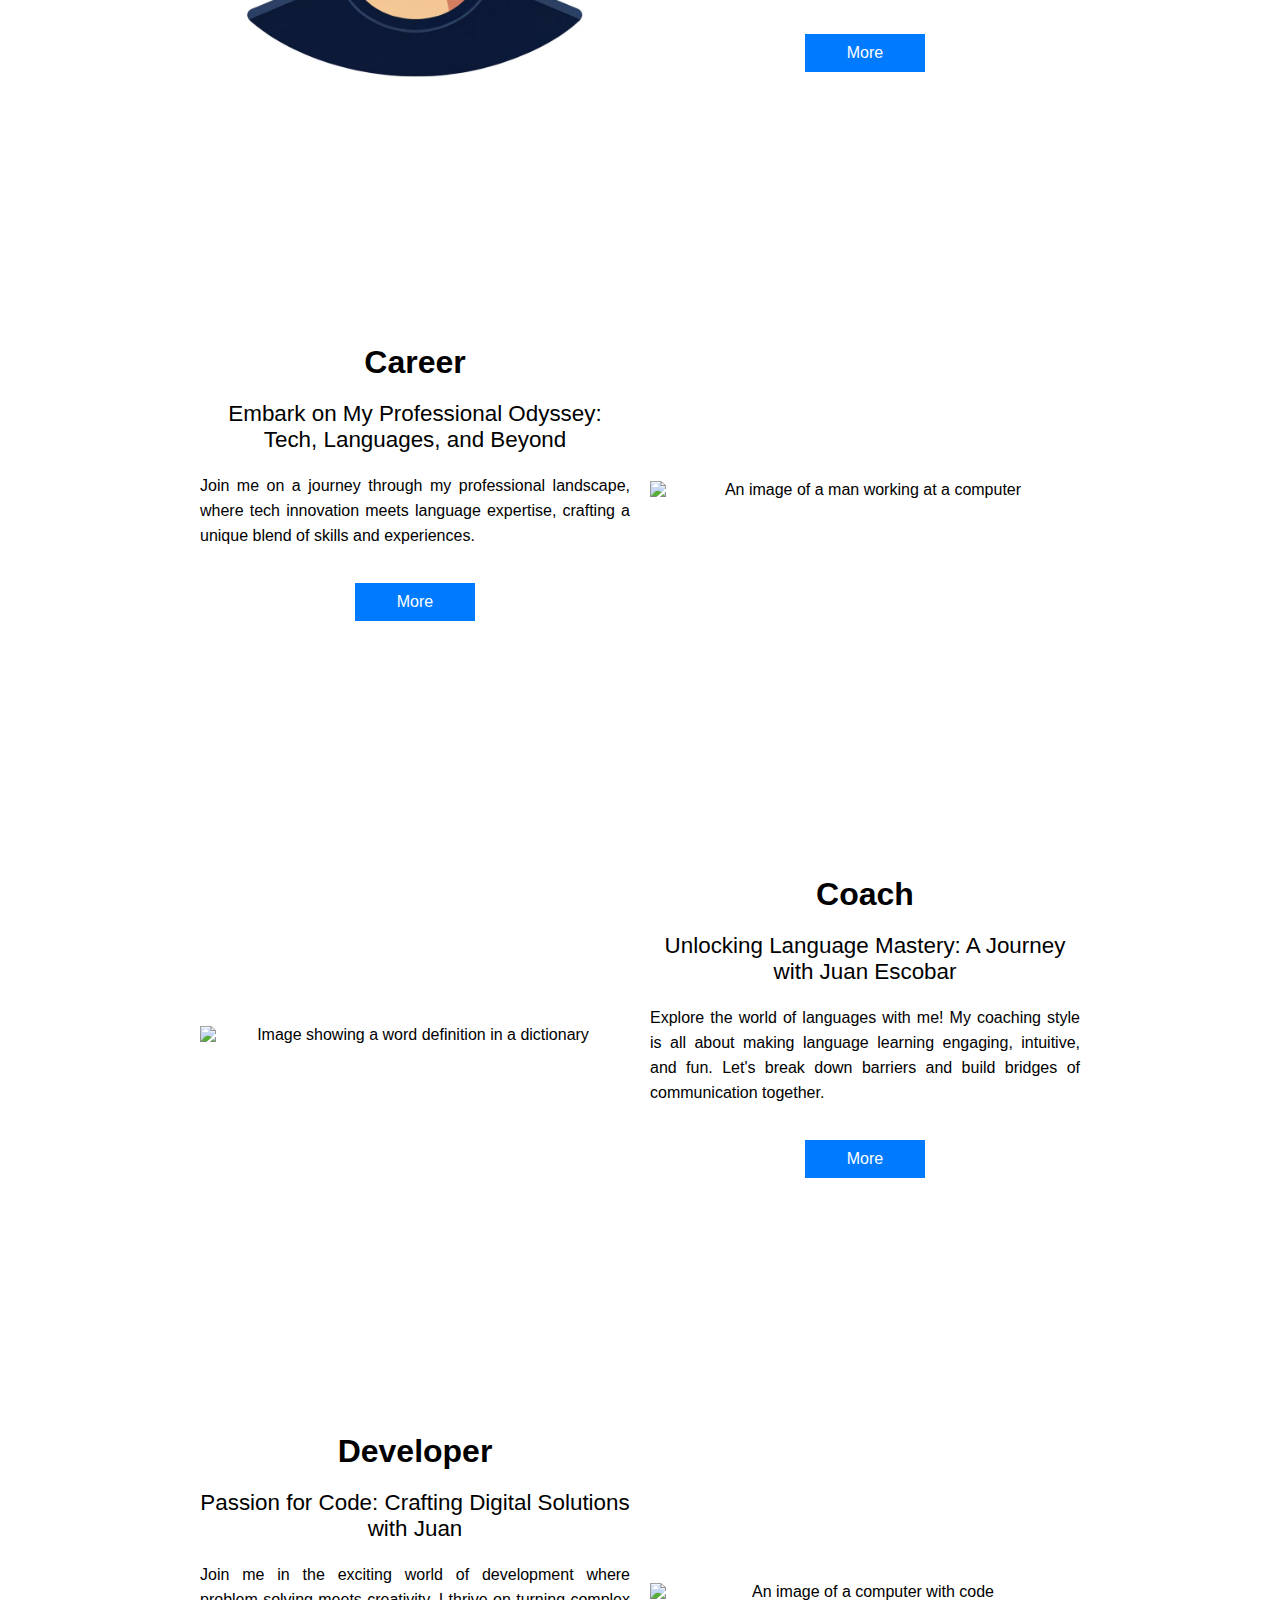
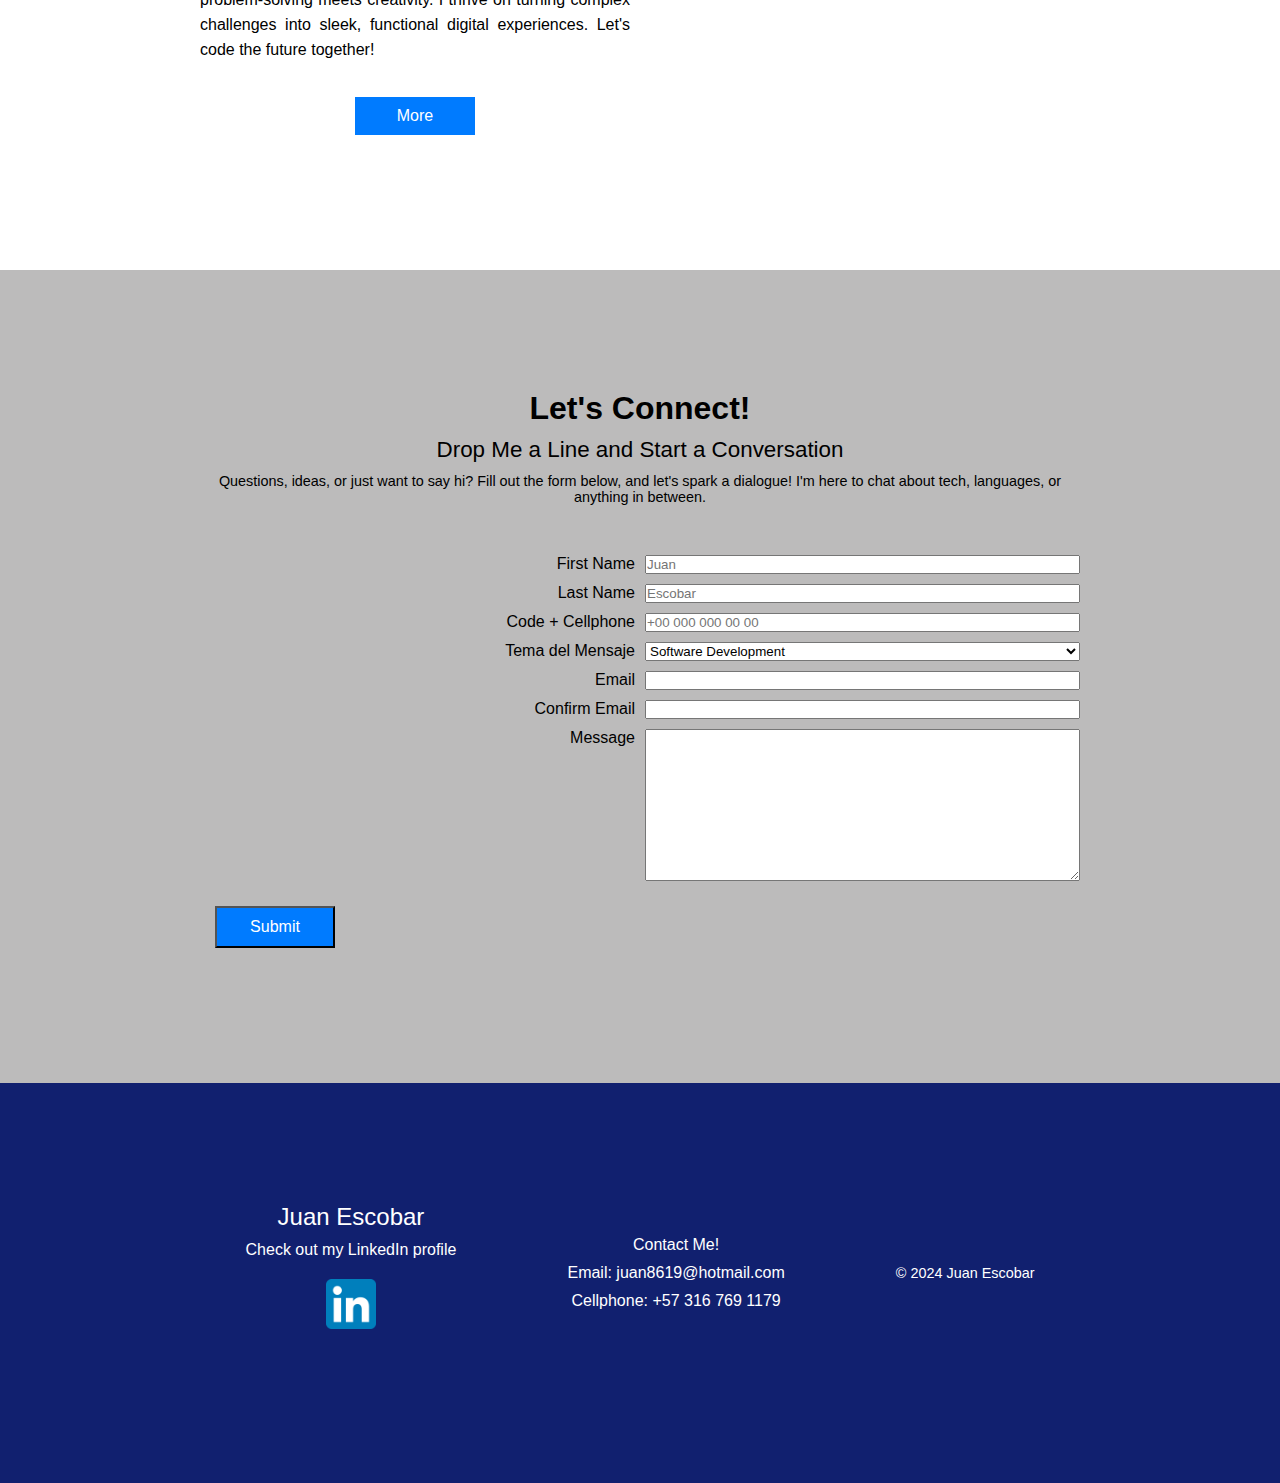
==== commit 02e15892: "On main page: optimized home cards" ====
--- a/index.html
+++ b/index.html
@@ -175,7 +175,7 @@
                 I thrive on turning
                 complex challenges into sleek, functional digital experiences. Let's code the future together!</p>
             <img src="./images/developer_card.jpg" alt="An image of a computer with code" class="card4__image">
-            <a href="./pages/developer.html" class="card4__button button">More</a>
+            <a href="./images/juan_escobar_home_developer_card.jpg" class="card4__button button">More</a>
         </section>
 
         <!-- FORM -->
